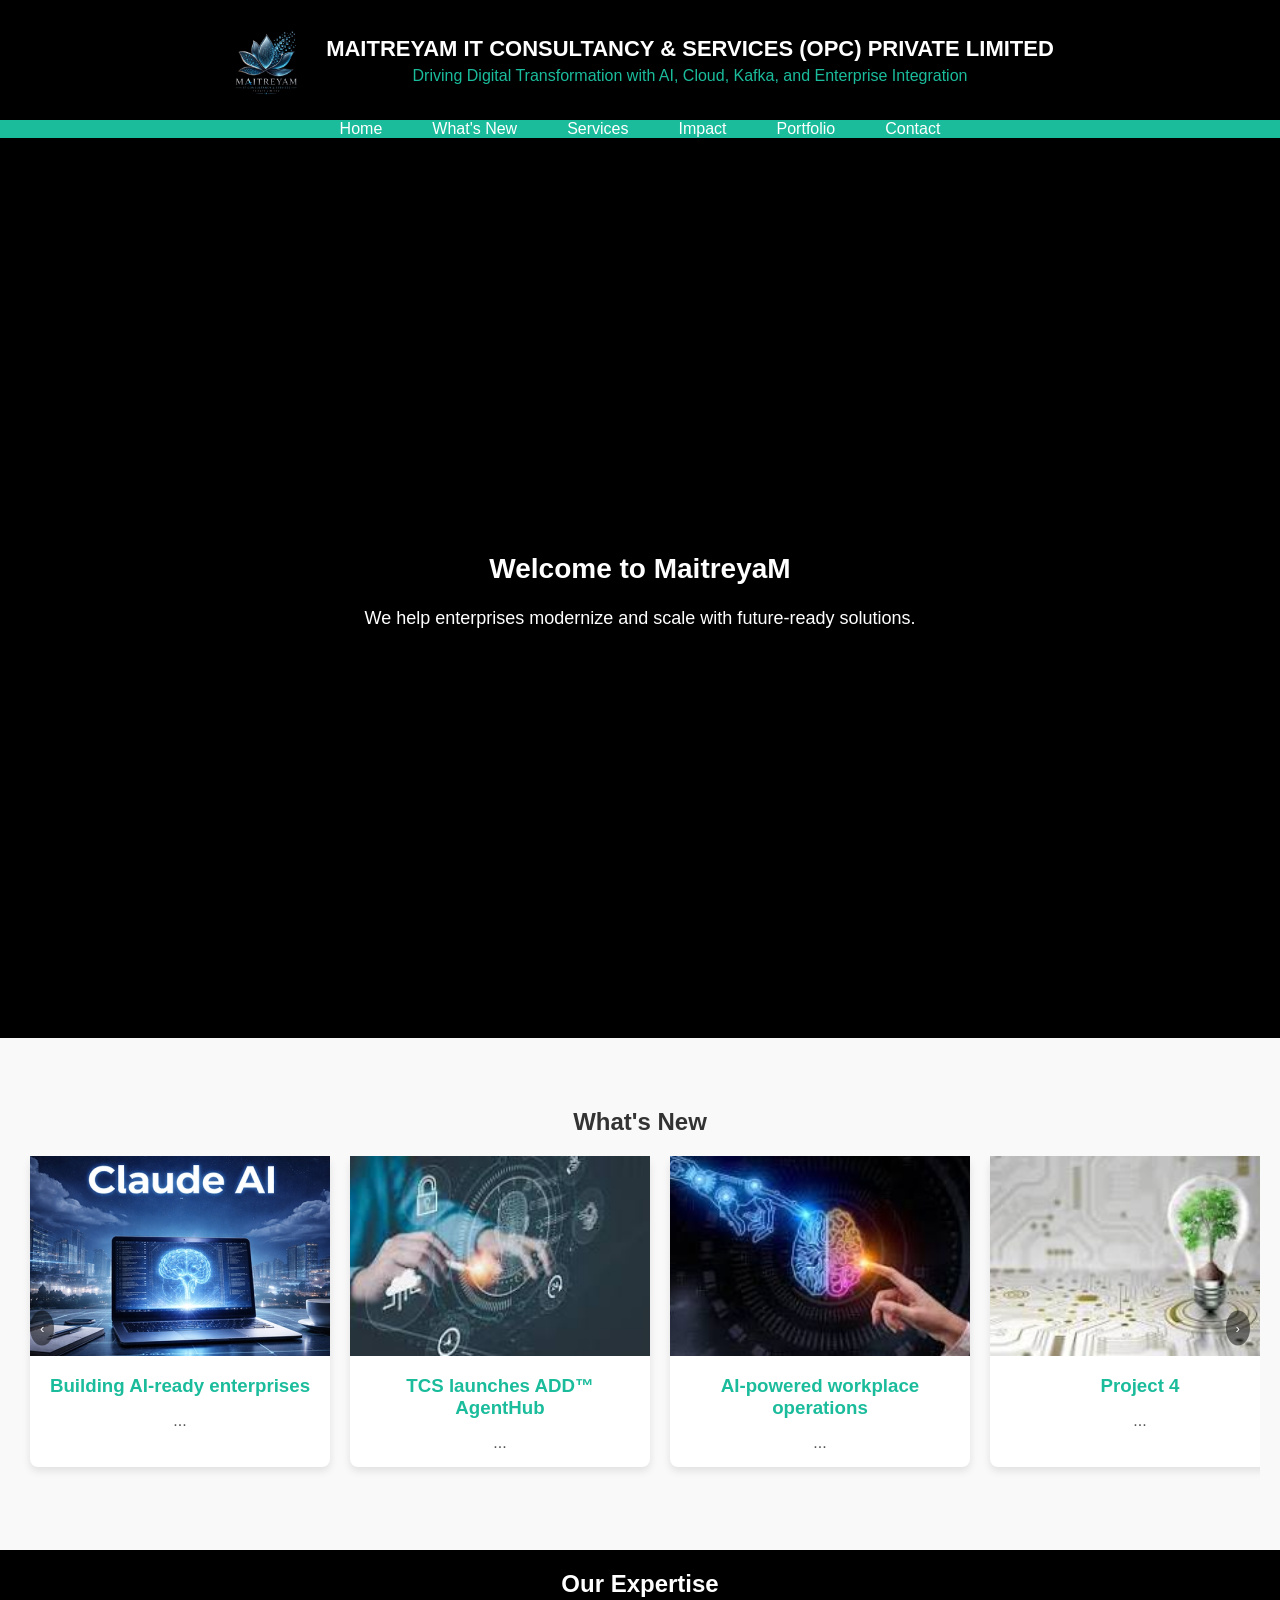
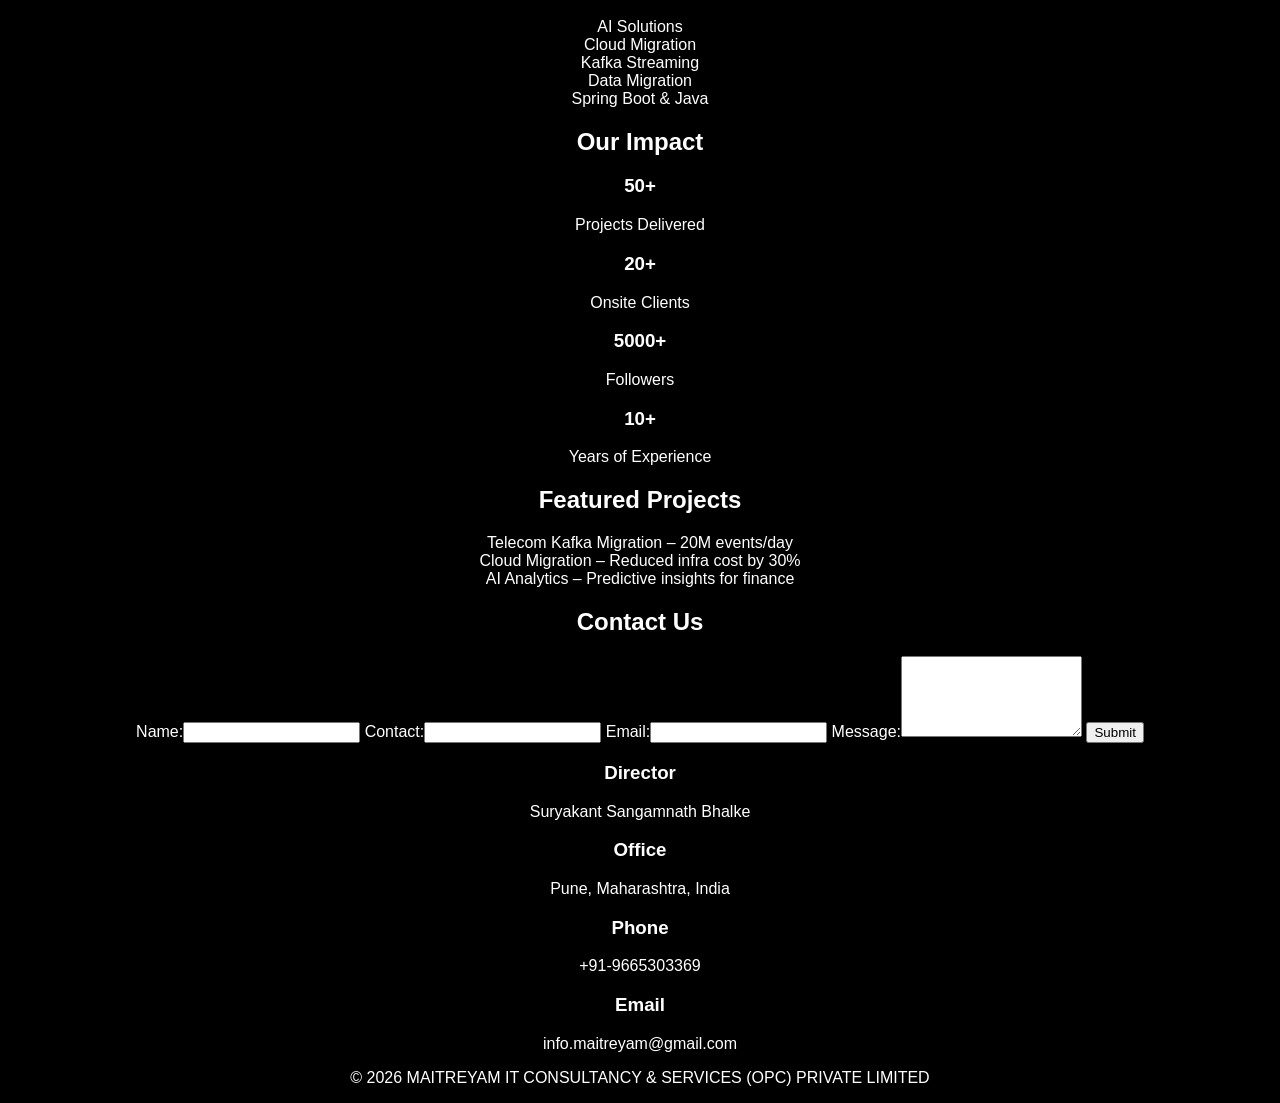
==== index.html @ 03265ef7 "Updated the files v25" ====
<!DOCTYPE html>
<html lang="en">
<head>
  <meta charset="UTF-8">
  <title>MaitreyaM IT Consultancy</title>
  <meta name="viewport" content="width=device-width, initial-scale=1.0">
  <link rel="stylesheet" href="style.css">
  <script src="script.js" defer></script>
</head>
<body>
  
  <!-- Header -->
  <header class="site-header">
    <div class="header-container">
      <img src="images/logo.png" alt="Company Logo" class="logo">
      <div class="company-text">
        <h1>MAITREYAM IT CONSULTANCY & SERVICES (OPC) PRIVATE LIMITED</h1>
        <p>Driving Digital Transformation with AI, Cloud, Kafka, and Enterprise Integration</p>
      </div>
    </div>
  </header>

  <!-- Navigation -->
  <nav class="navbar">
    <ul>
      <li><a href="#hero">Home</a></li>
      <li><a href="#whats-new">What's New</a></li>
      <li><a href="#services">Services</a></li>
      <li><a href="#metrics">Impact</a></li>
      <li><a href="#portfolio">Portfolio</a></li>
      <li><a href="#contact">Contact</a></li>
    </ul>
  </nav>

  <!-- Hero -->
  <section id="hero" class="hero">
    <div class="hero-content">
      <h1>Welcome to MaitreyaM</h1>
      <p>We help enterprises modernize and scale with future‑ready solutions.</p>
    </div>
  </section>

  <!-- What's New Carousel -->
  <section id="whats-new" class="whats-new">
    <h2>What's New</h2>
    <div class="carousel">
      <div class="carousel-track">
        <div class="news-card"><img src="images/ai-enterprise.jpg"><h3>Building AI-ready enterprises</h3><p>...</p></div>
        <div class="news-card"><img src="images/pharma-ai.jpg"><h3>TCS launches ADD™ AgentHub</h3><p>...</p></div>
        <div class="news-card"><img src="images/workplace-ai.jpg"><h3>AI-powered workplace operations</h3><p>...</p></div>
        <div class="news-card"><img src="images/whatsnew4.jpg"><h3>Project 4</h3><p>...</p></div>
        <div class="news-card"><img src="images/whatsnew5.jpg"><h3>Project 5</h3><p>...</p></div>
        <div class="news-card"><img src="images/whatsnew6.jpg"><h3>Project 6</h3><p>...</p></div>
      </div>
      <button class="prev">‹</button>
      <button class="next">›</button>
      <div class="dots"></div>
    </div>
  </section>

  <!-- Services -->
  <section id="services" class="services">
    <h2>Our Expertise</h2>
    <div class="service-grid">
      <div class="service">AI Solutions</div>
      <div class="service">Cloud Migration</div>
      <div class="service">Kafka Streaming</div>
      <div class="service">Data Migration</div>
      <div class="service">Spring Boot & Java</div>
    </div>
  </section>

  <!-- Metrics -->
  <section id="metrics" class="metrics">
    <h2>Our Impact</h2>
    <div class="metrics-grid">
      <div class="metric"><h3>50+</h3><p>Projects Delivered</p></div>
      <div class="metric"><h3>20+</h3><p>Onsite Clients</p></div>
      <div class="metric"><h3>5000+</h3><p>Followers</p></div>
      <div class="metric"><h3>10+</h3><p>Years of Experience</p></div>
    </div>
  </section>

  <!-- Portfolio -->
  <section id="portfolio" class="portfolio-highlight">
    <h2>Featured Projects</h2>
    <div class="portfolio-grid">
      <div class="card">Telecom Kafka Migration – 20M events/day</div>
      <div class="card">Cloud Migration – Reduced infra cost by 30%</div>
      <div class="card">AI Analytics – Predictive insights for finance</div>
    </div>
  </section>

  <!-- Contact -->
  <section id="contact" class="contact">
    <h2>Contact Us</h2>
    <div class="contact-container">
      <form id="contact-form" action="https://formsubmit.co/info.maitreyam@gmail.com" method="POST" class="contact-form">
        <label>Name:</label><input type="text" name="name" required>
        <label>Contact:</label><input type="text" name="contact" required>
        <label>Email:</label><input type="email" name="email" required>
        <label>Message:</label><textarea name="message" rows="5" required></textarea>
        <button type="submit">Submit</button>
      </form>
      <div class="contact-info">
        <h3>Director</h3><p>Suryakant Sangamnath Bhalke</p>
        <h3>Office</h3><p>Pune, Maharashtra, India</p>
        <h3>Phone</h3><p>+91-9665303369</p>
        <h3>Email</h3><p>info.maitreyam@gmail.com</p>
      </div>
    </div>
    <div id="form-success" class="success-message"></div>
  </section>

  <footer>
    <p>© 2026 MAITREYAM IT CONSULTANCY & SERVICES (OPC) PRIVATE LIMITED</p>
  </footer>

</body>
</html>
---- style.css ----
body {
  margin: 0;
  font-family: 'Segoe UI', Arial, sans-serif;
  background: #000 url('images/matrix-bg.gif') repeat; /* animated matrix-style background */
  background-size: cover;
  color: #fff;
  text-align: center;
}

/* Header */
.site-header { background: rgba(0,0,0,0.7); padding: 20px; }
.header-container { display:flex; align-items:center; justify-content:center; gap:20px; flex-wrap:wrap; }
.logo { height:80px; }
.company-text h1 { font-size:22px; margin:0; color:#fff; }
.company-text p { margin:5px 0 0; font-size:16px; color:#1abc9c; }

/* Navbar */
.navbar { background:#1abc9c; }
.navbar ul { display:flex; justify-content:center; margin:0; padding:0; list-style:none; }
.navbar a { padding:15px 25px; color:#fff; text-decoration:none; transition:.3s; }
.navbar a:hover { background:#16a085; color:#f1c40f; }

/* Hero */
.hero { height:100vh; display:flex; align-items:center; justify-content:center; }
.hero-content { background:rgba(0,0,0,0.6); padding:30px; border-radius:10px; }
.hero-content h1 { font-size:28px; }
.hero-content p { font-size:18px; }

/* What's New Carousel */
.whats-new { padding:50px 20px; background:#f9f9f9; color:#333; }
.carousel { position:relative; overflow:hidden; max-width:1240px; margin:0 auto; }
.carousel-track { display:flex; transition:transform 0.5s ease; }
.news-card { flex:0 0 300px; margin:0 10px; background:#fff; border-radius:8px; box-shadow:0 4px 8px rgba(0,0,0,0.1); }
.news-card img { width:100%; height:200px; object-fit:cover; }
.news-card h3 { margin:15px; color:#1abc9c; }
.news-card p { margin:0 15px 15px; color:#555; }
.prev,.next { position:absolute; top:50%; transform:translateY(-50%); background:rgba(0,0,0,0.5); color:#fff; border:none; padding:10px; cursor:pointer; border-radius:50%; }
.prev { left:10px; } .next { right:10px; }
.dots { text-align:center; margin-top:15px; }
.dot { display:inline-block; width:12px; height:
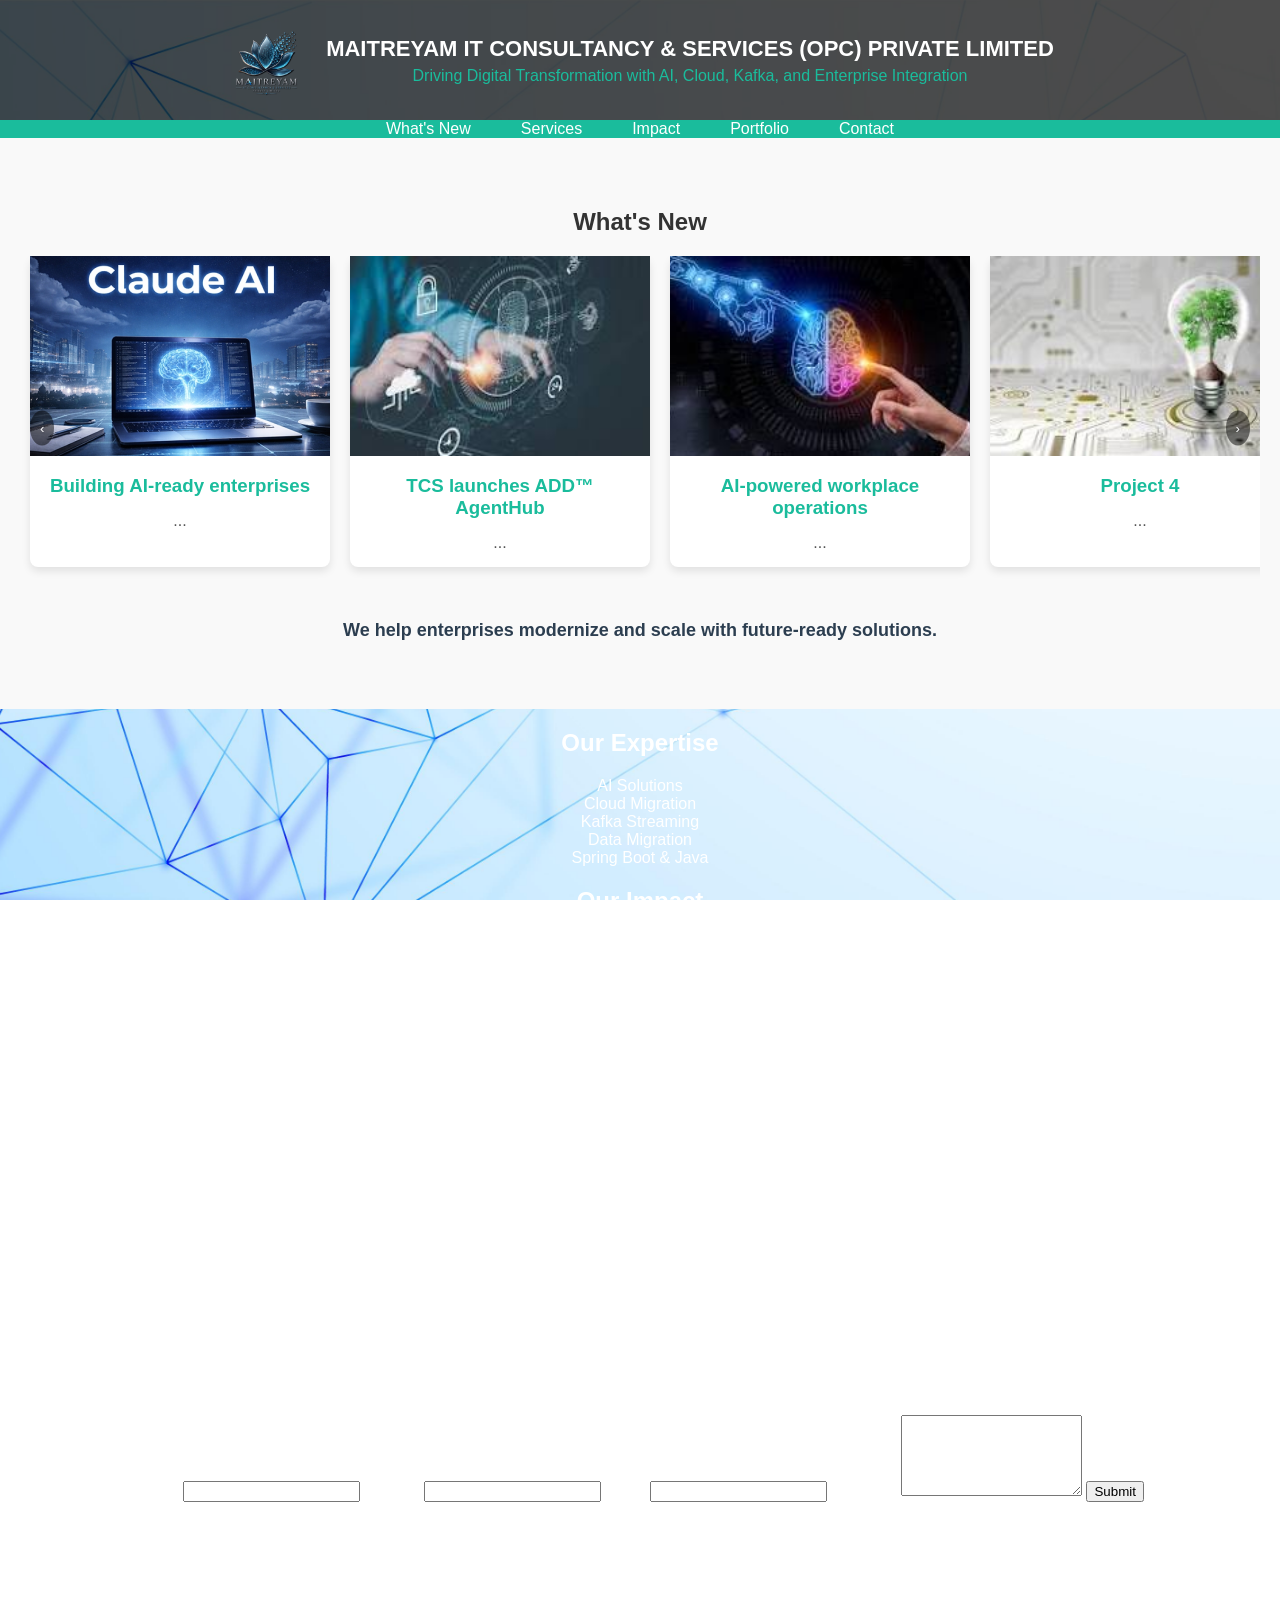
==== commit 3b8c4feb: "Updated the files v27" ====
--- a/index.html
+++ b/index.html
@@ -19,11 +19,11 @@
       </div>
     </div>
   </header>
+  
 
   <!-- Navigation -->
   <nav class="navbar">
     <ul>
-      <li><a href="#hero">Home</a></li>
       <li><a href="#whats-new">What's New</a></li>
       <li><a href="#services">Services</a></li>
       <li><a href="#metrics">Impact</a></li>
@@ -31,14 +31,6 @@
       <li><a href="#contact">Contact</a></li>
     </ul>
   </nav>
-
-  <!-- Hero -->
-  <section id="hero" class="hero">
-    <div class="hero-content">
-      <h1>Welcome to MaitreyaM</h1>
-      <p>We help enterprises modernize and scale with future‑ready solutions.</p>
-    </div>
-  </section>
 
   <!-- What's New Carousel -->
   <section id="whats-new" class="whats-new">
@@ -56,6 +48,7 @@
       <button class="next">›</button>
       <div class="dots"></div>
     </div>
+    <p class="whatsnew-message">We help enterprises modernize and scale with future‑ready solutions.</p>
   </section>
 
   <!-- Services -->
--- a/style.css
+++ b/style.css
@@ -1,11 +1,21 @@
 body {
   margin: 0;
   font-family: 'Segoe UI', Arial, sans-serif;
-  background: #000 url('images/matrix-bg.gif') repeat; /* animated matrix-style background */
+  background: url('images/tech-bg.jpg') no-repeat center center fixed; /* replace with your image */
   background-size: cover;
   color: #fff;
   text-align: center;
 }
+
+/* What's New message */
+.whatsnew-message {
+  margin-top: 20px;
+  font-size: 18px;
+  color: #2c3e50;
+  font-weight: bold;
+}
+
+
 
 /* Header */
 .site-header { background: rgba(0,0,0,0.7); padding: 20px; }
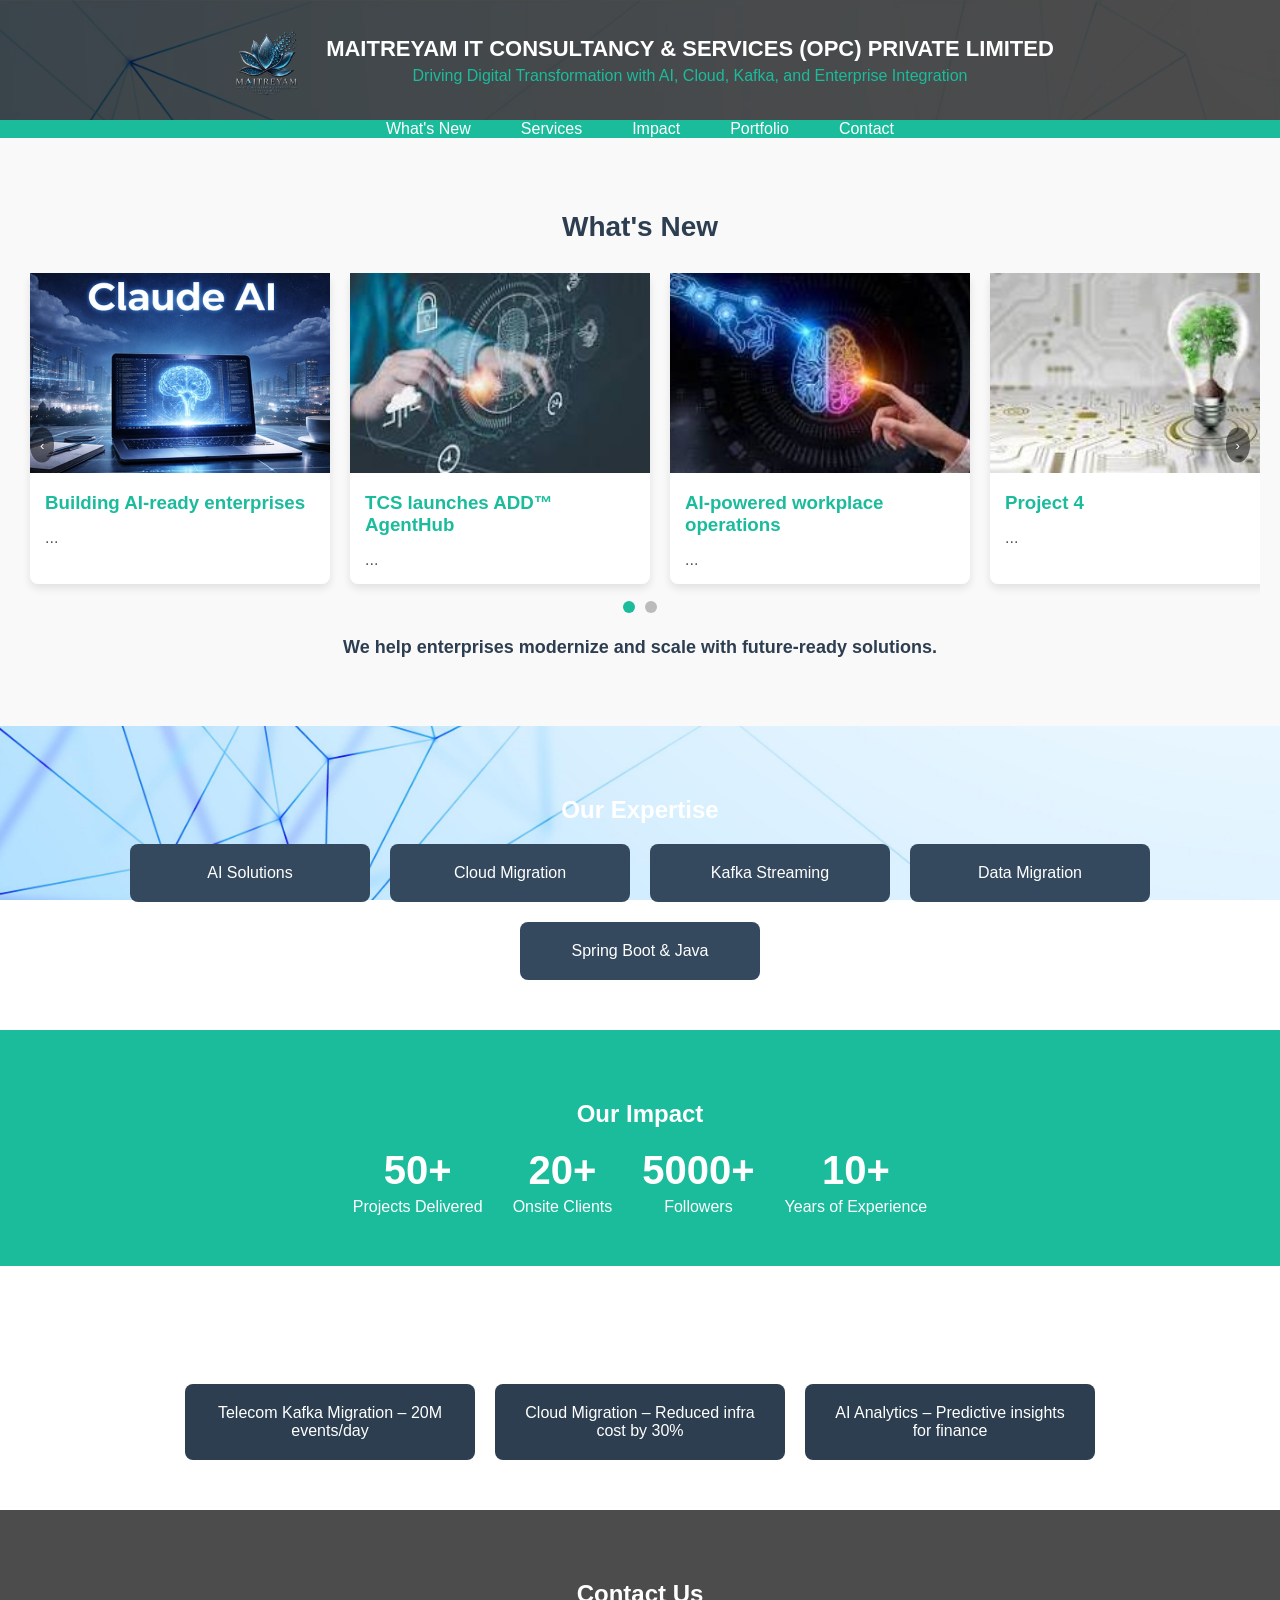
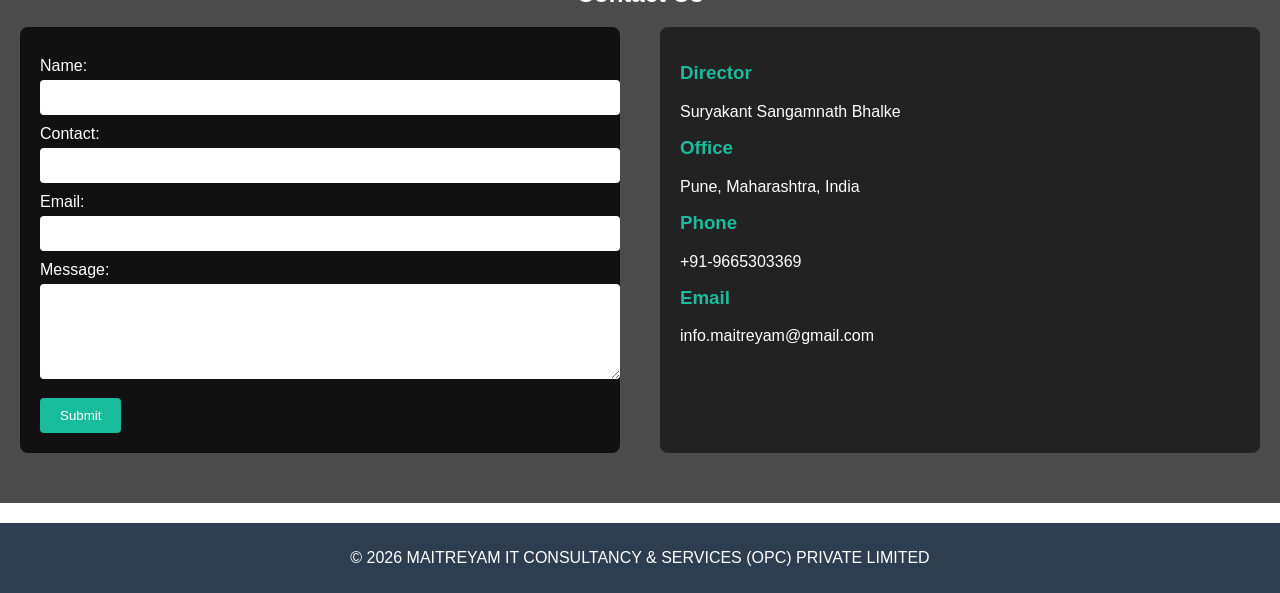
==== commit b5f4121a: "Updated the files v28" ====
--- a/index.html
+++ b/index.html
@@ -19,7 +19,6 @@
       </div>
     </div>
   </header>
-  
 
   <!-- Navigation -->
   <nav class="navbar">
--- a/style.css
+++ b/style.css
@@ -1,3 +1,4 @@
+/* Global */
 body {
   margin: 0;
   font-family: 'Segoe UI', Arial, sans-serif;
@@ -7,44 +8,78 @@
   text-align: center;
 }
 
-/* What's New message */
-.whatsnew-message {
-  margin-top: 20px;
-  font-size: 18px;
-  color: #2c3e50;
-  font-weight: bold;
+/* Header */
+.site-header {
+  background: rgba(0,0,0,0.7);
+  padding: 20px;
 }
-
-
-
-/* Header */
-.site-header { background: rgba(0,0,0,0.7); padding: 20px; }
-.header-container { display:flex; align-items:center; justify-content:center; gap:20px; flex-wrap:wrap; }
-.logo { height:80px; }
-.company-text h1 { font-size:22px; margin:0; color:#fff; }
-.company-text p { margin:5px 0 0; font-size:16px; color:#1abc9c; }
+.header-container {
+  display: flex;
+  align-items: center;
+  justify-content: center;
+  flex-wrap: wrap;
+  gap: 20px;
+}
+.logo { height: 80px; }
+.company-text h1 { font-size: 22px; margin: 0; color: #fff; }
+.company-text p { margin: 5px 0 0; font-size: 16px; color: #1abc9c; }
 
 /* Navbar */
-.navbar { background:#1abc9c; }
-.navbar ul { display:flex; justify-content:center; margin:0; padding:0; list-style:none; }
-.navbar a { padding:15px 25px; color:#fff; text-decoration:none; transition:.3s; }
-.navbar a:hover { background:#16a085; color:#f1c40f; }
+.navbar { background-color: #1abc9c; position: relative; z-index: 1000; }
+.navbar ul { list-style: none; margin: 0; padding: 0; display: flex; justify-content: center; }
+.navbar a { padding: 15px 25px; color: white; text-decoration: none; font-weight: 500; transition: background 0.3s, color 0.3s; }
+.navbar a:hover { background-color: #16a085; color: #f1c40f; }
 
-/* Hero */
-.hero { height:100vh; display:flex; align-items:center; justify-content:center; }
-.hero-content { background:rgba(0,0,0,0.6); padding:30px; border-radius:10px; }
-.hero-content h1 { font-size:28px; }
-.hero-content p { font-size:18px; }
+/* What's New */
+.whats-new { padding: 50px 20px; background: #f9f9f9; color: #333; }
+.whats-new h2 { font-size: 28px; margin-bottom: 30px; color: #2c3e50; }
+.carousel { position: relative; overflow: hidden; max-width: 1240px; margin: 0 auto; }
+.carousel-track { display: flex; transition: transform 0.5s ease; }
+.news-card { flex: 0 0 300px; margin: 0 10px; background: #fff; border-radius: 8px; box-shadow: 0 4px 8px rgba(0,0,0,0.1); text-align: left; }
+.news-card img { width: 100%; height: 200px; object-fit: cover; }
+.news-card h3 { margin: 15px; color: #1abc9c; }
+.news-card p { margin: 0 15px 15px; color: #555; }
+.prev, .next { position: absolute; top: 50%; transform: translateY(-50%); background: rgba(0,0,0,0.5); color: #fff; border: none; padding: 10px; cursor: pointer; border-radius: 50%; }
+.prev { left: 10px; } .next { right: 10px; }
+.dots { text-align: center; margin-top: 15px; }
+.dot { display: inline-block; width: 12px; height: 12px; background: #bbb; border-radius: 50%; margin: 0 5px; cursor: pointer; }
+.dot.active { background: #1abc9c; }
+.whatsnew-message { margin-top: 20px; font-size: 18px; color: #2c3e50; font-weight: bold; }
 
-/* What's New Carousel */
-.whats-new { padding:50px 20px; background:#f9f9f9; color:#333; }
-.carousel { position:relative; overflow:hidden; max-width:1240px; margin:0 auto; }
-.carousel-track { display:flex; transition:transform 0.5s ease; }
-.news-card { flex:0 0 300px; margin:0 10px; background:#fff; border-radius:8px; box-shadow:0 4px 8px rgba(0,0,0,0.1); }
-.news-card img { width:100%; height:200px; object-fit:cover; }
-.news-card h3 { margin:15px; color:#1abc9c; }
-.news-card p { margin:0 15px 15px; color:#555; }
-.prev,.next { position:absolute; top:50%; transform:translateY(-50%); background:rgba(0,0,0,0.5); color:#fff; border:none; padding:10px; cursor:pointer; border-radius:50%; }
-.prev { left:10px; } .next { right:10px; }
-.dots { text-align:center; margin-top:15px; }
-.dot { display:inline-block; width:12px; height:+/* Services */
+.services { padding: 50px 20px; }
+.service-grid { display:flex; justify-content:center; flex-wrap:wrap; gap:20px; }
+.service { background:#34495e; padding:20px; border-radius:8px; width:200px; }
+
+/* Metrics */
+.metrics { background:#1abc9c; padding:50px 20px; }
+.metrics-grid { display:flex; justify-content:center; flex-wrap:wrap; gap:30px; }
+.metric h3 { font-size:40px; margin:0; }
+.metric p { margin:5px 0 0; }
+
+/* Portfolio */
+.portfolio-highlight { padding:50px 20px; }
+.portfolio-grid { display:flex; justify-content:center; flex-wrap:wrap; gap:20px; }
+.card { background:#2c3e50; padding:20px; border-radius:8px; width:250px; }
+
+/* Contact */
+.contact { padding:50px 20px; background:rgba(0,0,0,0.7); }
+.contact-container { display:flex; justify-content:space-between; gap:40px; flex-wrap:wrap; }
+.contact-form { flex:1; background:#111; padding:20px; border-radius:8px; text-align:left; }
+.contact-form label { display:block; margin-top:10px; }
+.contact-form input, .contact-form textarea { width:100%; padding:10px; margin-top:5px; border:none; border-radius:4px; }
+.contact-form button { margin-top:15px; background:#1abc9c; color:#fff; border:none; padding:10px 20px; cursor:pointer; border-radius:4px; }
+.contact-form button:hover { background:#16a085; }
+.contact-info { flex:1; background:#222; padding:20px; border-radius:8px; text-align:left; }
+.contact-info h3 { margin-top:15px; color:#1abc9c; }
+
+/* Success Message */
+.success-message { display:none; margin-top:20px; padding:15px; background:#1abc9c; color:#fff; border-radius:5px; animation:fadeIn 1s ease-in-out; }
+@keyframes fadeIn { from { opacity:0; transform:scale(0.95); } to { opacity:1; transform:scale(1); } }
+
+/* Footer */
+footer { background:#2c3e50; color:white; padding:10px; margin-top:20px; }
+
+/* Responsive */
+@media (max-width:768px){ .logo { height:80px; } .contact-container { flex-direction:column; } }
+@media (max-width:480px){ .logo { height:60px; } }
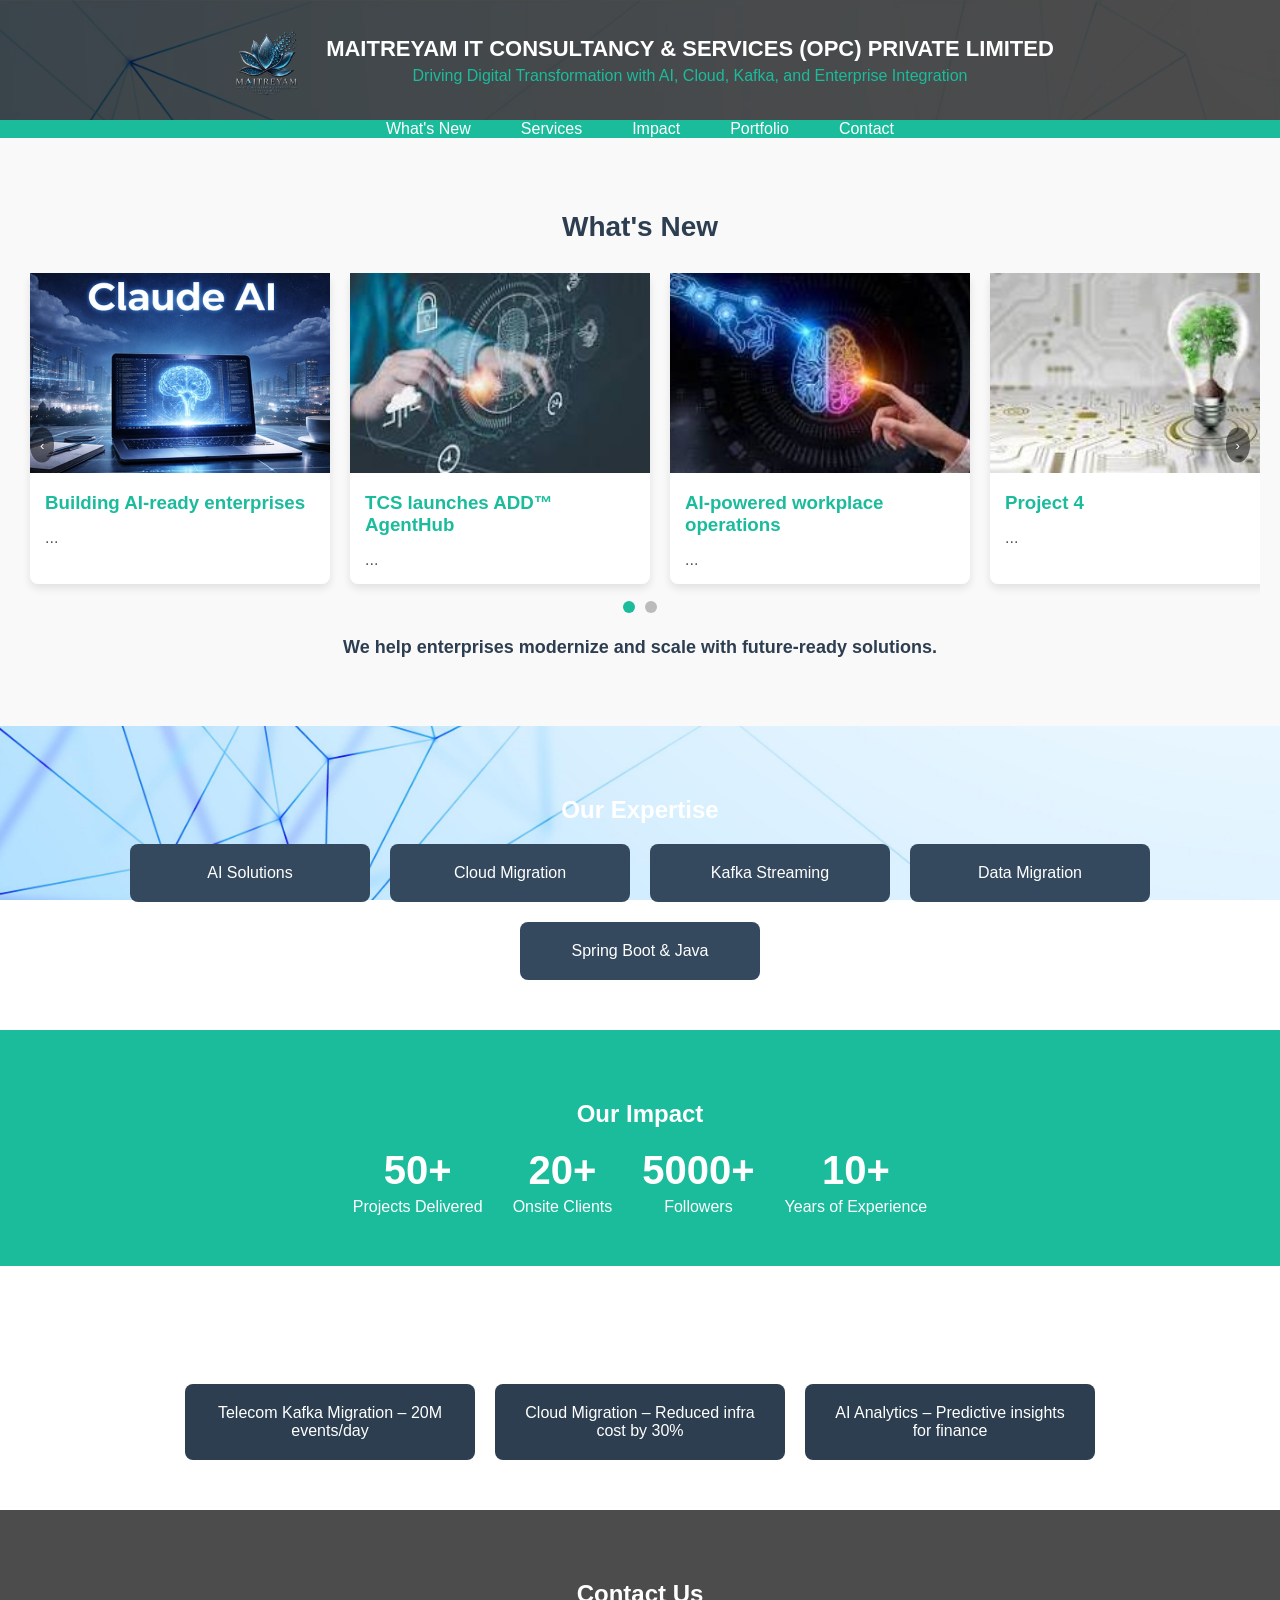
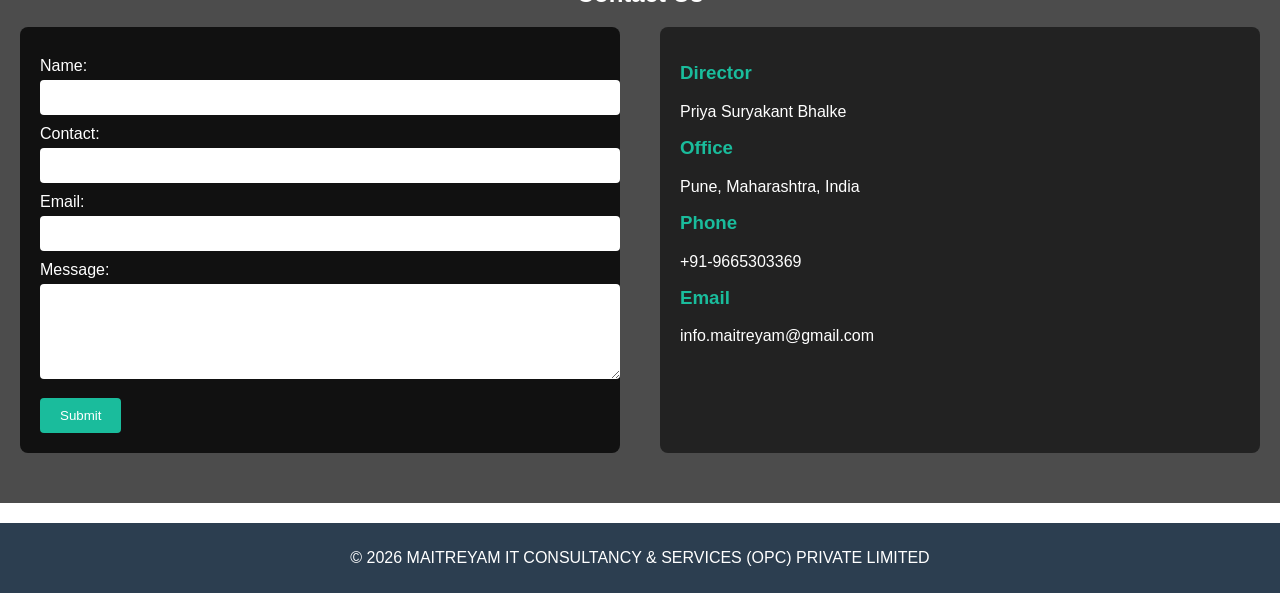
==== commit 7d07488c: "Updated the files v29" ====
--- a/index.html
+++ b/index.html
@@ -95,7 +95,7 @@
         <button type="submit">Submit</button>
       </form>
       <div class="contact-info">
-        <h3>Director</h3><p>Suryakant Sangamnath Bhalke</p>
+        <h3>Director</h3><p>Priya Suryakant Bhalke</p>
         <h3>Office</h3><p>Pune, Maharashtra, India</p>
         <h3>Phone</h3><p>+91-9665303369</p>
         <h3>Email</h3><p>info.maitreyam@gmail.com</p>
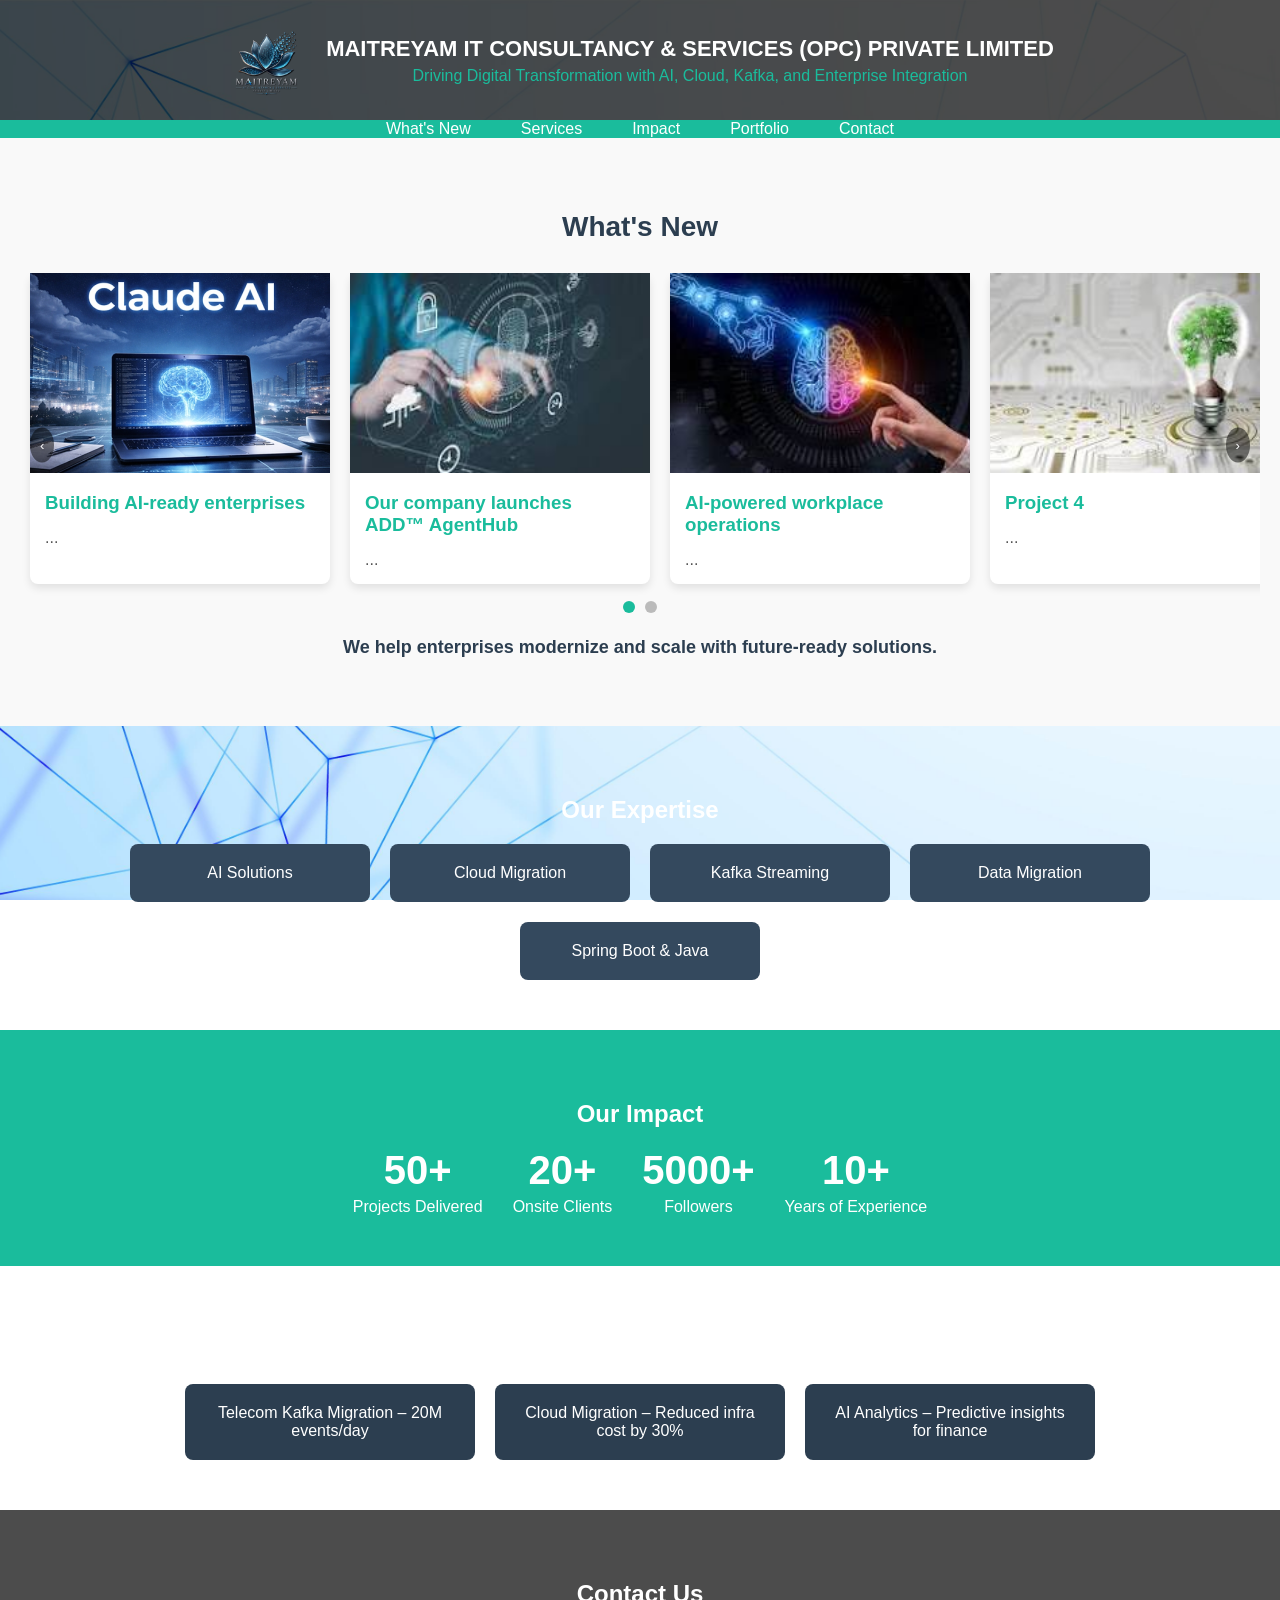
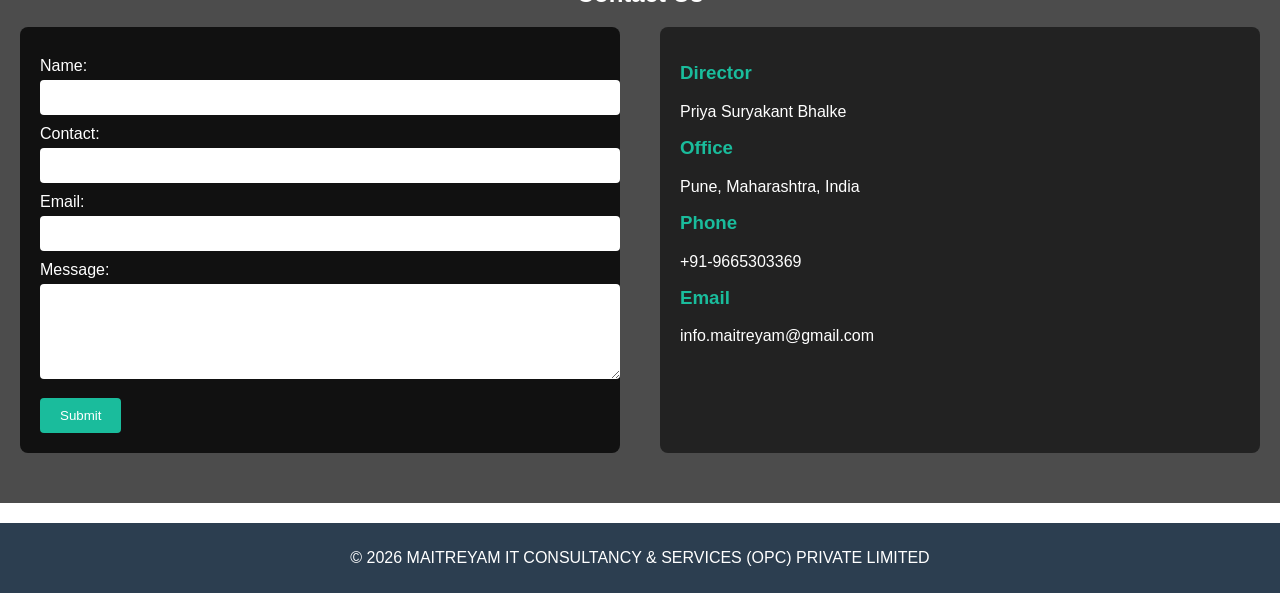
==== commit 81f9278b: "Updated the files v30" ====
--- a/index.html
+++ b/index.html
@@ -37,7 +37,7 @@
     <div class="carousel">
       <div class="carousel-track">
         <div class="news-card"><img src="images/ai-enterprise.jpg"><h3>Building AI-ready enterprises</h3><p>...</p></div>
-        <div class="news-card"><img src="images/pharma-ai.jpg"><h3>TCS launches ADD™ AgentHub</h3><p>...</p></div>
+        <div class="news-card"><img src="images/pharma-ai.jpg"><h3> Our company launches ADD™ AgentHub</h3><p>...</p></div>
         <div class="news-card"><img src="images/workplace-ai.jpg"><h3>AI-powered workplace operations</h3><p>...</p></div>
         <div class="news-card"><img src="images/whatsnew4.jpg"><h3>Project 4</h3><p>...</p></div>
         <div class="news-card"><img src="images/whatsnew5.jpg"><h3>Project 5</h3><p>...</p></div>
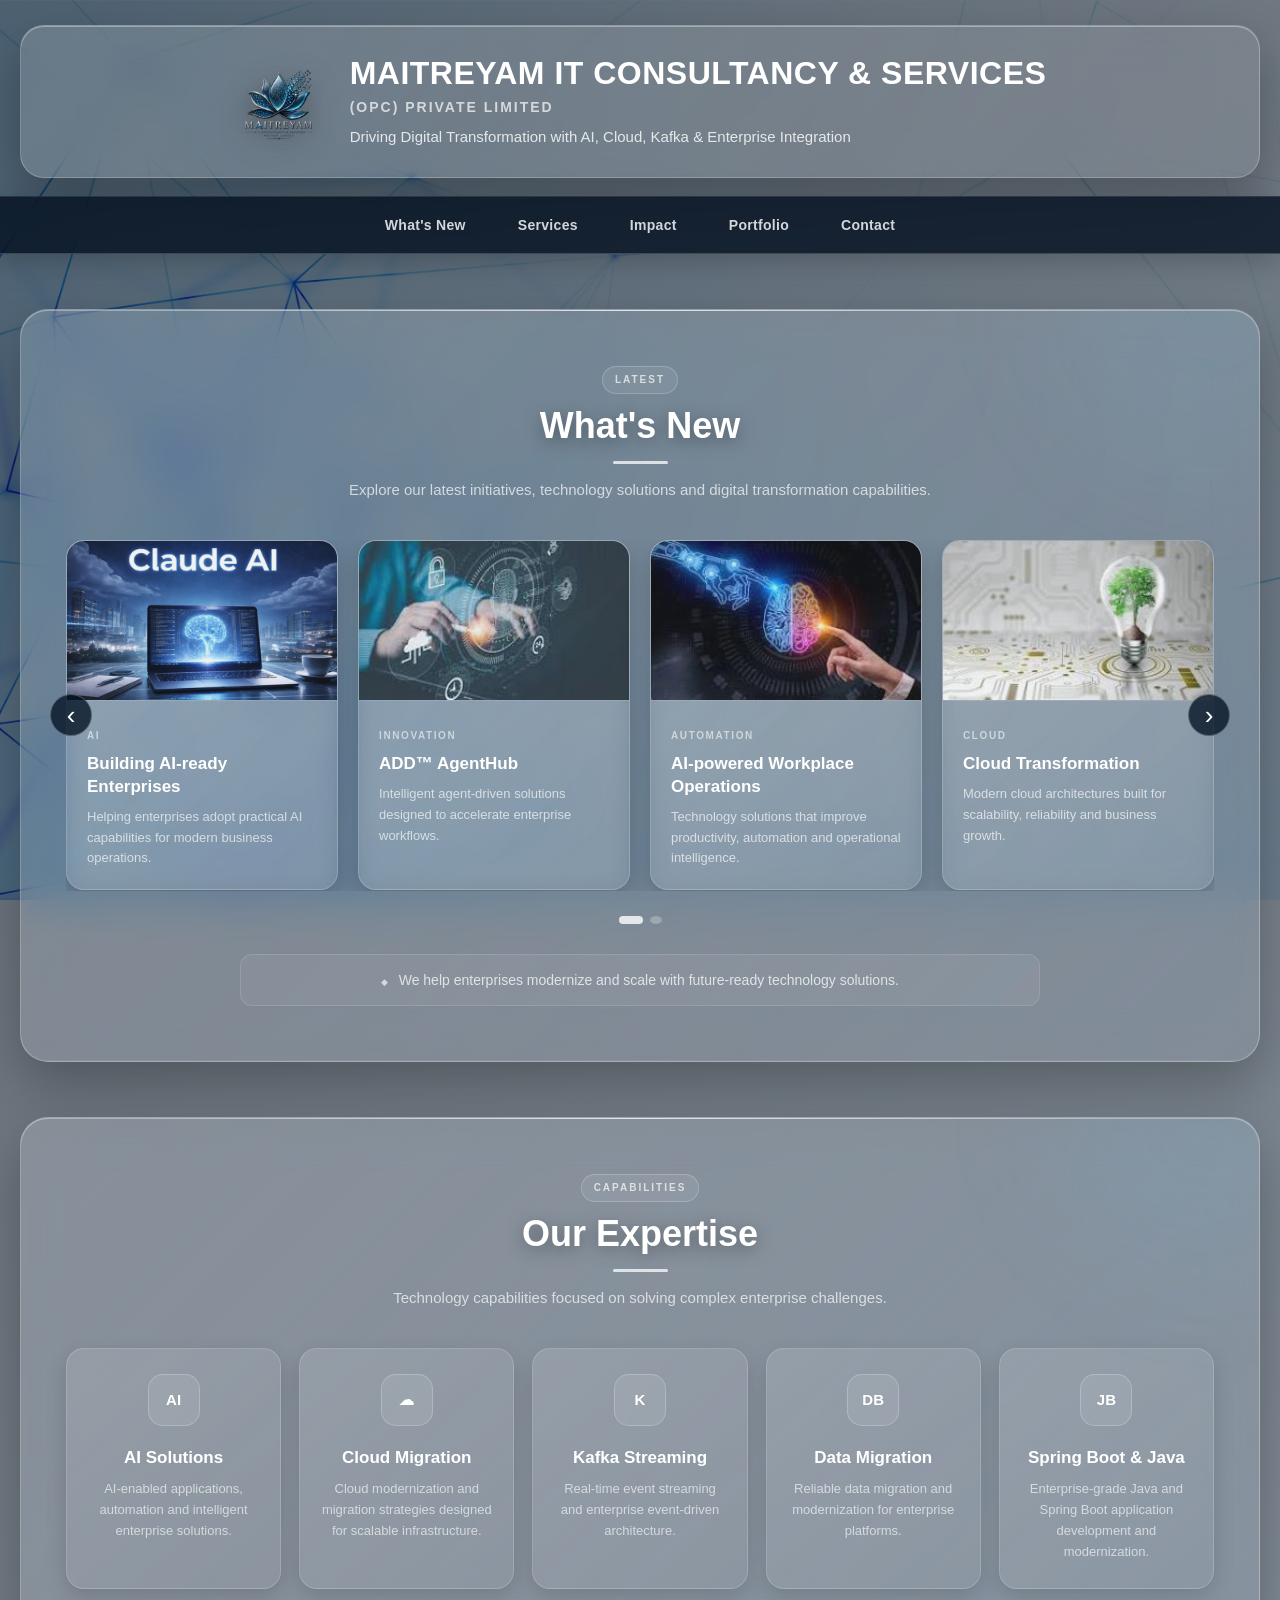
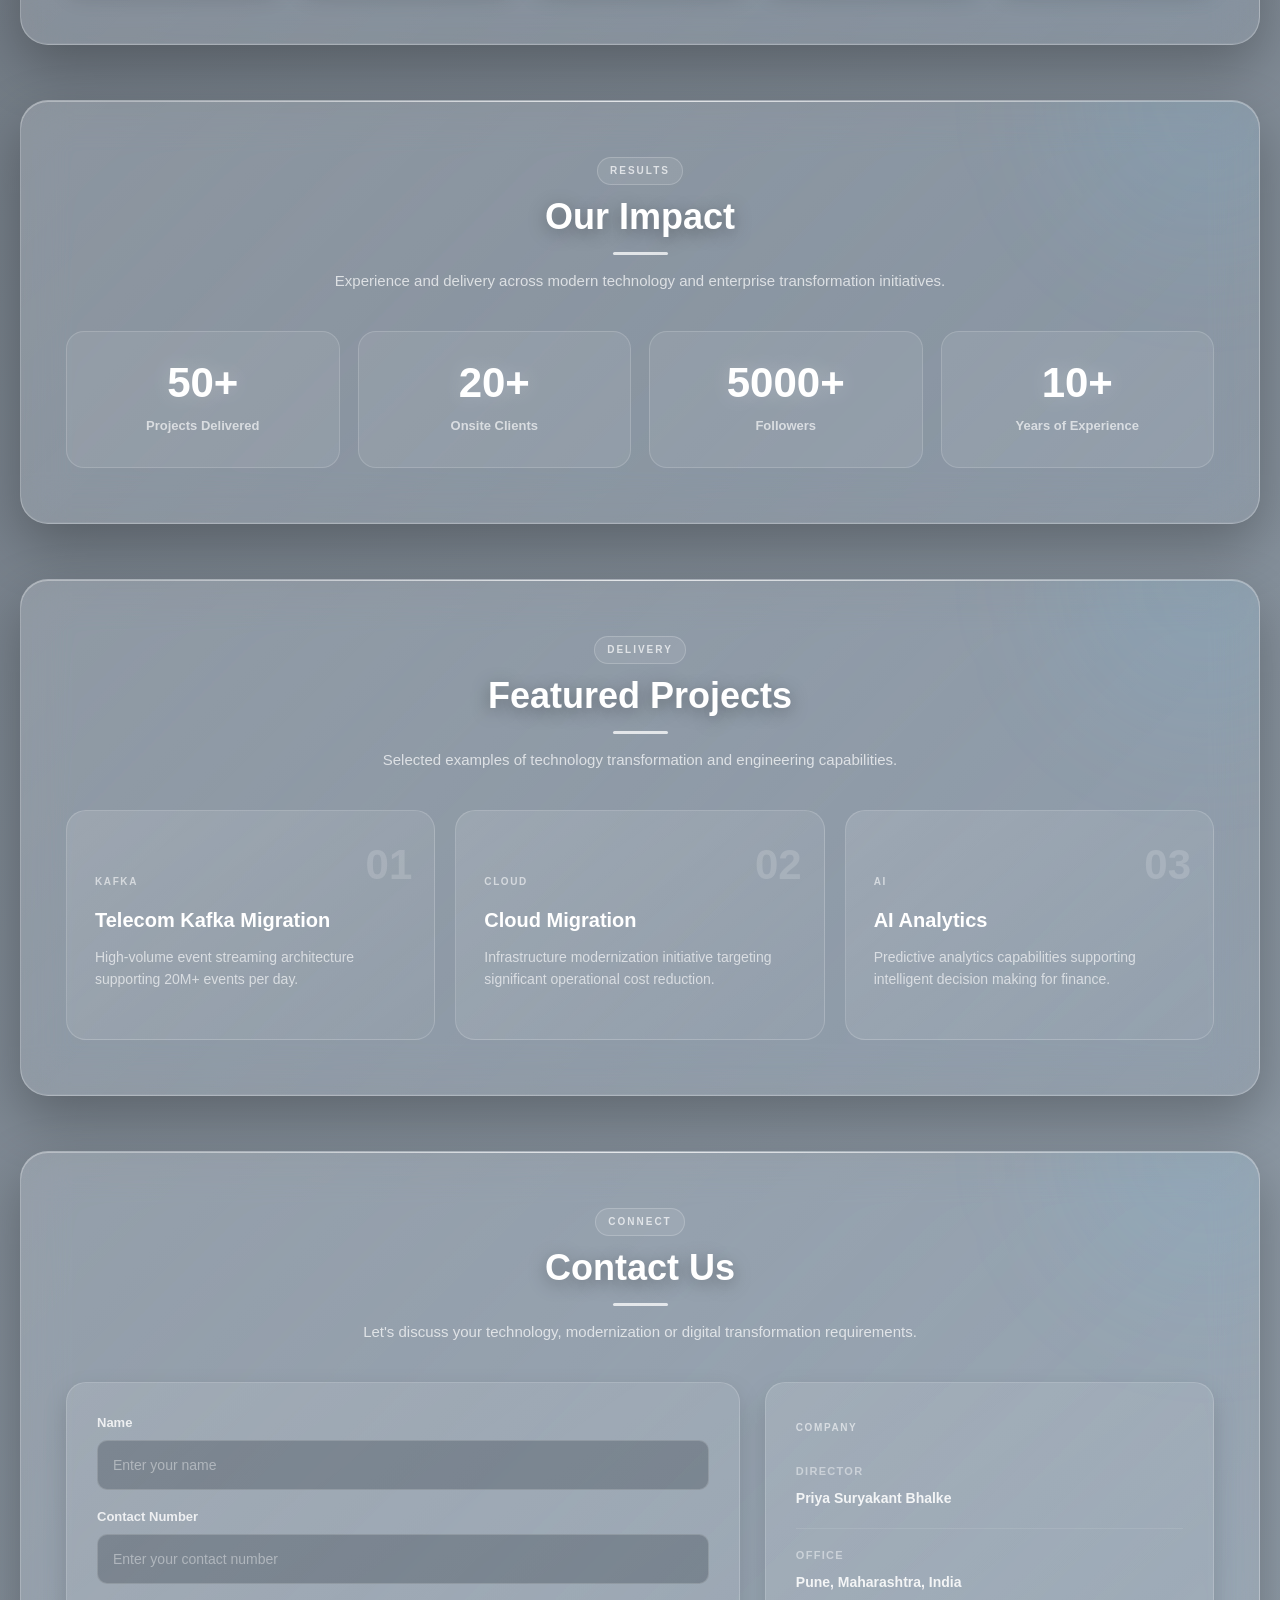
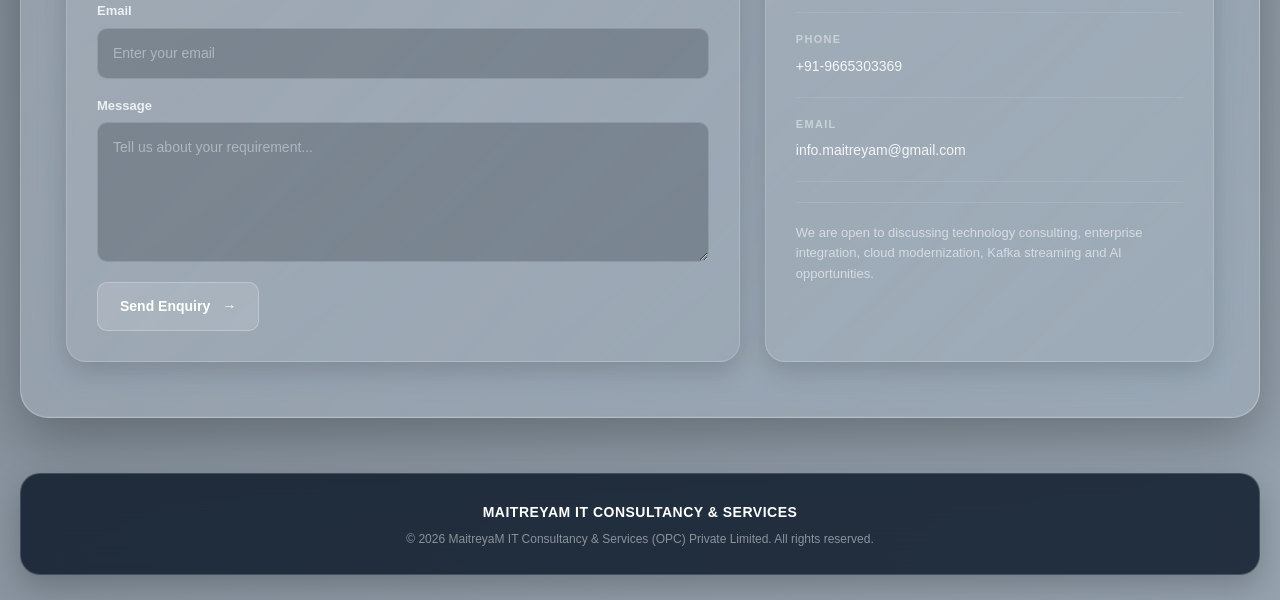
==== commit 0ce1fef8: "Updated the files v67" ====
--- a/index.html
+++ b/index.html
@@ -1,112 +1,947 @@
 <!DOCTYPE html>
 <html lang="en">
+
 <head>
   <meta charset="UTF-8">
-  <title>MaitreyaM IT Consultancy</title>
-  <meta name="viewport" content="width=device-width, initial-scale=1.0">
-  <link rel="stylesheet" href="style.css">
-  <script src="script.js" defer></script>
+
+  <meta
+    name="viewport"
+    content="width=device-width, initial-scale=1.0"
+  >
+
+  <meta
+    name="description"
+    content="MaitreyaM IT Consultancy & Services - AI, Cloud, Kafka, Enterprise Integration and Digital Transformation."
+  >
+
+  <meta
+    name="theme-color"
+    content="#071a2f"
+  >
+
+  <title>
+    MaitreyaM IT Consultancy & Services
+  </title>
+
+  <link
+    rel="stylesheet"
+    href="style.css"
+  >
+
+  <script
+    src="script.js"
+    defer
+  ></script>
 </head>
+
+
 <body>
-  
-  <!-- Header -->
+
+  <!-- =====================================================
+       HEADER
+  ====================================================== -->
+
   <header class="site-header">
+
     <div class="header-container">
-      <img src="images/logo.png" alt="Company Logo" class="logo">
+
+      <img
+        src="images/logo.png"
+        alt="MaitreyaM IT Consultancy Logo"
+        class="logo"
+      >
+
       <div class="company-text">
-        <h1>MAITREYAM IT CONSULTANCY & SERVICES (OPC) PRIVATE LIMITED</h1>
-        <p>Driving Digital Transformation with AI, Cloud, Kafka, and Enterprise Integration</p>
-      </div>
+
+        <h1>
+          MAITREYAM IT CONSULTANCY & SERVICES
+        </h1>
+
+        <p class="company-type">
+          (OPC) PRIVATE LIMITED
+        </p>
+
+        <p class="tagline">
+          Driving Digital Transformation with AI, Cloud,
+          Kafka & Enterprise Integration
+        </p>
+
+      </div>
+
     </div>
+
   </header>
 
-  <!-- Navigation -->
-  <nav class="navbar">
-    <ul>
-      <li><a href="#whats-new">What's New</a></li>
-      <li><a href="#services">Services</a></li>
-      <li><a href="#metrics">Impact</a></li>
-      <li><a href="#portfolio">Portfolio</a></li>
-      <li><a href="#contact">Contact</a></li>
-    </ul>
+
+  <!-- =====================================================
+       NAVIGATION
+  ====================================================== -->
+
+  <nav
+    class="navbar"
+    aria-label="Main Navigation"
+  >
+
+    <div class="nav-container">
+
+      <ul class="nav-links">
+
+        <li>
+          <a href="#whats-new">
+            What's New
+          </a>
+        </li>
+
+        <li>
+          <a href="#services">
+            Services
+          </a>
+        </li>
+
+        <li>
+          <a href="#metrics">
+            Impact
+          </a>
+        </li>
+
+        <li>
+          <a href="#portfolio">
+            Portfolio
+          </a>
+        </li>
+
+        <li>
+          <a href="#contact">
+            Contact
+          </a>
+        </li>
+
+      </ul>
+
+    </div>
+
   </nav>
 
-  <!-- What's New Carousel -->
-  <section id="whats-new" class="whats-new">
-    <h2>What's New</h2>
-    <div class="carousel">
-      <div class="carousel-track">
-        <div class="news-card"><img src="images/ai-enterprise.jpg"><h3>Building AI-ready enterprises</h3><p>...</p></div>
-        <div class="news-card"><img src="images/pharma-ai.jpg"><h3> Our company launches ADD™ AgentHub</h3><p>...</p></div>
-        <div class="news-card"><img src="images/workplace-ai.jpg"><h3>AI-powered workplace operations</h3><p>...</p></div>
-        <div class="news-card"><img src="images/whatsnew4.jpg"><h3>Project 4</h3><p>...</p></div>
-        <div class="news-card"><img src="images/whatsnew5.jpg"><h3>Project 5</h3><p>...</p></div>
-        <div class="news-card"><img src="images/whatsnew6.jpg"><h3>Project 6</h3><p>...</p></div>
-      </div>
-      <button class="prev">‹</button>
-      <button class="next">›</button>
-      <div class="dots"></div>
+
+  <!-- =====================================================
+       MAIN CONTENT
+  ====================================================== -->
+
+  <main>
+
+
+    <!-- ===================================================
+         WHAT'S NEW
+    ==================================================== -->
+
+    <section
+      id="whats-new"
+      class="glass-section whats-new"
+    >
+
+      <div class="section-heading">
+
+        <span class="section-label">
+          LATEST
+        </span>
+
+        <h2>
+          What's New
+        </h2>
+
+        <p>
+          Explore our latest initiatives, technology solutions
+          and digital transformation capabilities.
+        </p>
+
+      </div>
+
+
+      <div class="carousel">
+
+        <button
+          class="carousel-btn prev"
+          type="button"
+          aria-label="Previous projects"
+        >
+          ‹
+        </button>
+
+
+        <div class="carousel-window">
+
+          <div class="carousel-track">
+
+
+            <article class="news-card">
+
+              <img
+                src="images/ai-enterprise.jpg"
+                alt="AI Enterprise"
+                loading="lazy"
+              >
+
+              <div class="news-card-content">
+
+                <span class="card-tag">
+                  AI
+                </span>
+
+                <h3>
+                  Building AI-ready Enterprises
+                </h3>
+
+                <p>
+                  Helping enterprises adopt practical
+                  AI capabilities for modern business operations.
+                </p>
+
+              </div>
+
+            </article>
+
+
+            <article class="news-card">
+
+              <img
+                src="images/pharma-ai.jpg"
+                alt="AI AgentHub"
+                loading="lazy"
+              >
+
+              <div class="news-card-content">
+
+                <span class="card-tag">
+                  INNOVATION
+                </span>
+
+                <h3>
+                  ADD™ AgentHub
+                </h3>
+
+                <p>
+                  Intelligent agent-driven solutions designed
+                  to accelerate enterprise workflows.
+                </p>
+
+              </div>
+
+            </article>
+
+
+            <article class="news-card">
+
+              <img
+                src="images/workplace-ai.jpg"
+                alt="AI Workplace"
+                loading="lazy"
+              >
+
+              <div class="news-card-content">
+
+                <span class="card-tag">
+                  AUTOMATION
+                </span>
+
+                <h3>
+                  AI-powered Workplace Operations
+                </h3>
+
+                <p>
+                  Technology solutions that improve productivity,
+                  automation and operational intelligence.
+                </p>
+
+              </div>
+
+            </article>
+
+
+            <article class="news-card">
+
+              <img
+                src="images/whatsnew4.jpg"
+                alt="Technology Project"
+                loading="lazy"
+              >
+
+              <div class="news-card-content">
+
+                <span class="card-tag">
+                  CLOUD
+                </span>
+
+                <h3>
+                  Cloud Transformation
+                </h3>
+
+                <p>
+                  Modern cloud architectures built for scalability,
+                  reliability and business growth.
+                </p>
+
+              </div>
+
+            </article>
+
+
+            <article class="news-card">
+
+              <img
+                src="images/whatsnew5.jpg"
+                alt="Data Engineering"
+                loading="lazy"
+              >
+
+              <div class="news-card-content">
+
+                <span class="card-tag">
+                  DATA
+                </span>
+
+                <h3>
+                  Modern Data Engineering
+                </h3>
+
+                <p>
+                  Data platforms designed for real-time insights
+                  and intelligent decision making.
+                </p>
+
+              </div>
+
+            </article>
+
+
+            <article class="news-card">
+
+              <img
+                src="images/whatsnew6.jpg"
+                alt="Enterprise Integration"
+                loading="lazy"
+              >
+
+              <div class="news-card-content">
+
+                <span class="card-tag">
+                  INTEGRATION
+                </span>
+
+                <h3>
+                  Enterprise Integration
+                </h3>
+
+                <p>
+                  Connecting applications, APIs, events and
+                  enterprise systems through modern integration.
+                </p>
+
+              </div>
+
+            </article>
+
+          </div>
+
+        </div>
+
+
+        <button
+          class="carousel-btn next"
+          type="button"
+          aria-label="Next projects"
+        >
+          ›
+        </button>
+
+      </div>
+
+
+      <div
+        class="dots"
+        aria-label="Carousel navigation"
+      ></div>
+
+
+      <div class="section-message">
+
+        <span class="message-icon">
+          ◆
+        </span>
+
+        We help enterprises modernize and scale with
+        future-ready technology solutions.
+
+      </div>
+
+    </section>
+
+
+    <!-- ===================================================
+         SERVICES
+    ==================================================== -->
+
+    <section
+      id="services"
+      class="glass-section services"
+    >
+
+      <div class="section-heading">
+
+        <span class="section-label">
+          CAPABILITIES
+        </span>
+
+        <h2>
+          Our Expertise
+        </h2>
+
+        <p>
+          Technology capabilities focused on solving complex
+          enterprise challenges.
+        </p>
+
+      </div>
+
+
+      <div class="service-grid">
+
+        <article class="service-card">
+
+          <div class="service-icon">
+            AI
+          </div>
+
+          <h3>
+            AI Solutions
+          </h3>
+
+          <p>
+            AI-enabled applications, automation and intelligent
+            enterprise solutions.
+          </p>
+
+        </article>
+
+
+        <article class="service-card">
+
+          <div class="service-icon">
+            ☁
+          </div>
+
+          <h3>
+            Cloud Migration
+          </h3>
+
+          <p>
+            Cloud modernization and migration strategies
+            designed for scalable infrastructure.
+          </p>
+
+        </article>
+
+
+        <article class="service-card">
+
+          <div class="service-icon">
+            K
+          </div>
+
+          <h3>
+            Kafka Streaming
+          </h3>
+
+          <p>
+            Real-time event streaming and enterprise
+            event-driven architecture.
+          </p>
+
+        </article>
+
+
+        <article class="service-card">
+
+          <div class="service-icon">
+            DB
+          </div>
+
+          <h3>
+            Data Migration
+          </h3>
+
+          <p>
+            Reliable data migration and modernization
+            for enterprise platforms.
+          </p>
+
+        </article>
+
+
+        <article class="service-card">
+
+          <div class="service-icon">
+            JB
+          </div>
+
+          <h3>
+            Spring Boot & Java
+          </h3>
+
+          <p>
+            Enterprise-grade Java and Spring Boot application
+            development and modernization.
+          </p>
+
+        </article>
+
+      </div>
+
+    </section>
+
+
+    <!-- ===================================================
+         IMPACT
+    ==================================================== -->
+
+    <section
+      id="metrics"
+      class="glass-section metrics"
+    >
+
+      <div class="section-heading">
+
+        <span class="section-label">
+          RESULTS
+        </span>
+
+        <h2>
+          Our Impact
+        </h2>
+
+        <p>
+          Experience and delivery across modern technology
+          and enterprise transformation initiatives.
+        </p>
+
+      </div>
+
+
+      <div class="metrics-grid">
+
+
+        <div class="metric-card">
+
+          <span class="metric-number">
+            50+
+          </span>
+
+          <span class="metric-title">
+            Projects Delivered
+          </span>
+
+        </div>
+
+
+        <div class="metric-card">
+
+          <span class="metric-number">
+            20+
+          </span>
+
+          <span class="metric-title">
+            Onsite Clients
+          </span>
+
+        </div>
+
+
+        <div class="metric-card">
+
+          <span class="metric-number">
+            5000+
+          </span>
+
+          <span class="metric-title">
+            Followers
+          </span>
+
+        </div>
+
+
+        <div class="metric-card">
+
+          <span class="metric-number">
+            10+
+          </span>
+
+          <span class="metric-title">
+            Years of Experience
+          </span>
+
+        </div>
+
+      </div>
+
+    </section>
+
+
+    <!-- ===================================================
+         PORTFOLIO
+    ==================================================== -->
+
+    <section
+      id="portfolio"
+      class="glass-section portfolio"
+    >
+
+      <div class="section-heading">
+
+        <span class="section-label">
+          DELIVERY
+        </span>
+
+        <h2>
+          Featured Projects
+        </h2>
+
+        <p>
+          Selected examples of technology transformation
+          and engineering capabilities.
+        </p>
+
+      </div>
+
+
+      <div class="portfolio-grid">
+
+
+        <article class="project-card">
+
+          <span class="project-number">
+            01
+          </span>
+
+          <div>
+
+            <span class="card-tag">
+              KAFKA
+            </span>
+
+            <h3>
+              Telecom Kafka Migration
+            </h3>
+
+            <p>
+              High-volume event streaming architecture
+              supporting 20M+ events per day.
+            </p>
+
+          </div>
+
+        </article>
+
+
+        <article class="project-card">
+
+          <span class="project-number">
+            02
+          </span>
+
+          <div>
+
+            <span class="card-tag">
+              CLOUD
+            </span>
+
+            <h3>
+              Cloud Migration
+            </h3>
+
+            <p>
+              Infrastructure modernization initiative
+              targeting significant operational cost reduction.
+            </p>
+
+          </div>
+
+        </article>
+
+
+        <article class="project-card">
+
+          <span class="project-number">
+            03
+          </span>
+
+          <div>
+
+            <span class="card-tag">
+              AI
+            </span>
+
+            <h3>
+              AI Analytics
+            </h3>
+
+            <p>
+              Predictive analytics capabilities supporting
+              intelligent decision making for finance.
+            </p>
+
+          </div>
+
+        </article>
+
+      </div>
+
+    </section>
+
+
+    <!-- ===================================================
+         CONTACT
+    ==================================================== -->
+
+    <section
+      id="contact"
+      class="glass-section contact"
+    >
+
+      <div class="section-heading">
+
+        <span class="section-label">
+          CONNECT
+        </span>
+
+        <h2>
+          Contact Us
+        </h2>
+
+        <p>
+          Let's discuss your technology, modernization
+          or digital transformation requirements.
+        </p>
+
+      </div>
+
+
+      <div class="contact-container">
+
+
+        <!-- Contact Form -->
+
+        <div class="contact-form-wrapper">
+
+          <form
+            id="contact-form"
+            action="https://formsubmit.co/info.maitreyam@gmail.com"
+            method="POST"
+            class="contact-form"
+          >
+
+            <input
+              type="hidden"
+              name="_subject"
+              value="New enquiry from MaitreyaM Website"
+            >
+
+            <input
+              type="hidden"
+              name="_captcha"
+              value="false"
+            >
+
+
+            <div class="form-group">
+
+              <label for="name">
+                Name
+              </label>
+
+              <input
+                id="name"
+                type="text"
+                name="name"
+                placeholder="Enter your name"
+                autocomplete="name"
+                required
+              >
+
+            </div>
+
+
+            <div class="form-group">
+
+              <label for="contact-number">
+                Contact Number
+              </label>
+
+              <input
+                id="contact-number"
+                type="tel"
+                name="contact"
+                placeholder="Enter your contact number"
+                autocomplete="tel"
+                required
+              >
+
+            </div>
+
+
+            <div class="form-group">
+
+              <label for="email">
+                Email
+              </label>
+
+              <input
+                id="email"
+                type="email"
+                name="email"
+                placeholder="Enter your email"
+                autocomplete="email"
+                required
+              >
+
+            </div>
+
+
+            <div class="form-group">
+
+              <label for="message">
+                Message
+              </label>
+
+              <textarea
+                id="message"
+                name="message"
+                rows="5"
+                placeholder="Tell us about your requirement..."
+                required
+              ></textarea>
+
+            </div>
+
+
+            <button
+              type="submit"
+              class="submit-button"
+            >
+              Send Enquiry
+              <span>→</span>
+            </button>
+
+          </form>
+
+
+          <div
+            id="form-success"
+            class="form-message"
+            aria-live="polite"
+          ></div>
+
+        </div>
+
+
+        <!-- Contact Information -->
+
+        <div class="contact-info">
+
+          <span class="card-tag">
+            COMPANY
+          </span>
+
+
+          <div class="info-item">
+
+            <span class="info-label">
+              Director
+            </span>
+
+            <strong>
+              Priya Suryakant Bhalke
+            </strong>
+
+          </div>
+
+
+          <div class="info-item">
+
+            <span class="info-label">
+              Office
+            </span>
+
+            <strong>
+              Pune, Maharashtra, India
+            </strong>
+
+          </div>
+
+
+          <div class="info-item">
+
+            <span class="info-label">
+              Phone
+            </span>
+
+            <a href="tel:+919665303369">
+              +91-9665303369
+            </a>
+
+          </div>
+
+
+          <div class="info-item">
+
+            <span class="info-label">
+              Email
+            </span>
+
+            <a href="mailto:info.maitreyam@gmail.com">
+              info.maitreyam@gmail.com
+            </a>
+
+          </div>
+
+
+          <div class="contact-divider"></div>
+
+
+          <p class="contact-note">
+            We are open to discussing technology consulting,
+            enterprise integration, cloud modernization,
+            Kafka streaming and AI opportunities.
+          </p>
+
+        </div>
+
+      </div>
+
+    </section>
+
+  </main>
+
+
+  <!-- =====================================================
+       FOOTER
+  ====================================================== -->
+
+  <footer>
+
+    <div class="footer-content">
+
+      <strong>
+        MAITREYAM IT CONSULTANCY & SERVICES
+      </strong>
+
+      <p>
+        © 2026 MaitreyaM IT Consultancy & Services
+        (OPC) Private Limited. All rights reserved.
+      </p>
+
     </div>
-    <p class="whatsnew-message">We help enterprises modernize and scale with future‑ready solutions.</p>
-  </section>
-
-  <!-- Services -->
-  <section id="services" class="services">
-    <h2>Our Expertise</h2>
-    <div class="service-grid">
-      <div class="service">AI Solutions</div>
-      <div class="service">Cloud Migration</div>
-      <div class="service">Kafka Streaming</div>
-      <div class="service">Data Migration</div>
-      <div class="service">Spring Boot & Java</div>
-    </div>
-  </section>
-
-  <!-- Metrics -->
-  <section id="metrics" class="metrics">
-    <h2>Our Impact</h2>
-    <div class="metrics-grid">
-      <div class="metric"><h3>50+</h3><p>Projects Delivered</p></div>
-      <div class="metric"><h3>20+</h3><p>Onsite Clients</p></div>
-      <div class="metric"><h3>5000+</h3><p>Followers</p></div>
-      <div class="metric"><h3>10+</h3><p>Years of Experience</p></div>
-    </div>
-  </section>
-
-  <!-- Portfolio -->
-  <section id="portfolio" class="portfolio-highlight">
-    <h2>Featured Projects</h2>
-    <div class="portfolio-grid">
-      <div class="card">Telecom Kafka Migration – 20M events/day</div>
-      <div class="card">Cloud Migration – Reduced infra cost by 30%</div>
-      <div class="card">AI Analytics – Predictive insights for finance</div>
-    </div>
-  </section>
-
-  <!-- Contact -->
-  <section id="contact" class="contact">
-    <h2>Contact Us</h2>
-    <div class="contact-container">
-      <form id="contact-form" action="https://formsubmit.co/info.maitreyam@gmail.com" method="POST" class="contact-form">
-        <label>Name:</label><input type="text" name="name" required>
-        <label>Contact:</label><input type="text" name="contact" required>
-        <label>Email:</label><input type="email" name="email" required>
-        <label>Message:</label><textarea name="message" rows="5" required></textarea>
-        <button type="submit">Submit</button>
-      </form>
-      <div class="contact-info">
-        <h3>Director</h3><p>Priya Suryakant Bhalke</p>
-        <h3>Office</h3><p>Pune, Maharashtra, India</p>
-        <h3>Phone</h3><p>+91-9665303369</p>
-        <h3>Email</h3><p>info.maitreyam@gmail.com</p>
-      </div>
-    </div>
-    <div id="form-success" class="success-message"></div>
-  </section>
-
-  <footer>
-    <p>© 2026 MAITREYAM IT CONSULTANCY & SERVICES (OPC) PRIVATE LIMITED</p>
+
   </footer>
 
 </body>
-</html>
+
+</html>
--- a/style.css
+++ b/style.css
@@ -1,85 +1,1436 @@
-/* Global */
+/* =========================================================
+   MAITREYAM IT CONSULTANCY
+   MODERN TECHNOLOGY / GLASSMORPHISM THEME
+========================================================= */
+
+
+/* =========================================================
+   RESET
+========================================================= */
+
+* {
+  box-sizing: border-box;
+}
+
+html {
+  scroll-behavior: smooth;
+}
+
 body {
   margin: 0;
-  font-family: 'Segoe UI', Arial, sans-serif;
-  background: url('images/tech-bg.jpg') no-repeat center center fixed; /* replace with your image */
-  background-size: cover;
-  color: #fff;
-  text-align: center;
-}
-
-/* Header */
+  min-height: 100vh;
+
+  font-family:
+    "Segoe UI",
+    Inter,
+    Arial,
+    sans-serif;
+
+  color: #ffffff;
+
+  background:
+    linear-gradient(
+      135deg,
+      rgba(2, 14, 28, 0.62),
+      rgba(4, 34, 63, 0.42)
+    ),
+    url("images/tech-bg.jpg")
+      center center / cover fixed no-repeat;
+
+  line-height: 1.6;
+}
+
+button,
+input,
+textarea {
+  font: inherit;
+}
+
+button {
+  cursor: pointer;
+}
+
+a {
+  color: inherit;
+}
+
+
+/* =========================================================
+   HEADER
+========================================================= */
+
 .site-header {
-  background: rgba(0,0,0,0.7);
-  padding: 20px;
-}
+  width: min(1240px, calc(100% - 40px));
+
+  margin: 25px auto 18px;
+
+  padding: 28px 35px;
+
+  background:
+    linear-gradient(
+      135deg,
+      rgba(255, 255, 255, 0.16),
+      rgba(255, 255, 255, 0.07)
+    );
+
+  backdrop-filter: blur(20px);
+  -webkit-backdrop-filter: blur(20px);
+
+  border:
+    1px solid rgba(255, 255, 255, 0.22);
+
+  border-radius: 24px;
+
+  box-shadow:
+    0 20px 50px rgba(0, 0, 0, 0.30),
+    inset 0 1px 0 rgba(255, 255, 255, 0.35);
+}
+
 .header-container {
   display: flex;
+
+  align-items: center;
+
+  justify-content: center;
+
+  gap: 28px;
+}
+
+.logo {
+  width: 88px;
+  height: 88px;
+
+  object-fit: contain;
+
+  filter:
+    drop-shadow(
+      0 8px 15px rgba(0, 0, 0, 0.30)
+    );
+}
+
+.company-text {
+  text-align: left;
+}
+
+.company-text h1 {
+  margin: 0;
+
+  font-size: clamp(22px, 3vw, 32px);
+
+  line-height: 1.2;
+
+  letter-spacing: 0.5px;
+
+  color: #ffffff;
+}
+
+.company-type {
+  margin: 4px 0 6px;
+
+  font-size: 14px;
+
+  font-weight: 600;
+
+  letter-spacing: 2px;
+
+  color:
+    rgba(255, 255, 255, 0.70);
+}
+
+.tagline {
+  margin: 0;
+
+  font-size: 15px;
+
+  color:
+    rgba(255, 255, 255, 0.82);
+}
+
+
+/* =========================================================
+   NAVIGATION
+========================================================= */
+
+.navbar {
+  position: sticky;
+
+  top: 0;
+
+  z-index: 100;
+
+  width: 100%;
+
+  background:
+    rgba(3, 16, 32, 0.80);
+
+  backdrop-filter: blur(18px);
+  -webkit-backdrop-filter: blur(18px);
+
+  border-top:
+    1px solid rgba(255, 255, 255, 0.10);
+
+  border-bottom:
+    1px solid rgba(255, 255, 255, 0.18);
+
+  box-shadow:
+    0 8px 30px rgba(0, 0, 0, 0.22);
+}
+
+.nav-container {
+  width: min(1100px, 100%);
+
+  margin: auto;
+}
+
+.nav-links {
+  display: flex;
+
+  align-items: center;
+
+  justify-content: center;
+
+  gap: 4px;
+
+  margin: 0;
+
+  padding: 0;
+
+  list-style: none;
+}
+
+.nav-links a {
+  display: block;
+
+  padding: 17px 24px;
+
+  color:
+    rgba(255, 255, 255, 0.82);
+
+  text-decoration: none;
+
+  font-size: 14px;
+
+  font-weight: 600;
+
+  letter-spacing: 0.3px;
+
+  border-radius: 10px;
+
+  transition:
+    color 0.25s ease,
+    background 0.25s ease,
+    transform 0.25s ease;
+}
+
+.nav-links a:hover {
+  color: #ffffff;
+
+  background:
+    rgba(255, 255, 255, 0.10);
+
+  transform:
+    translateY(-1px);
+}
+
+
+/* =========================================================
+   MAIN SECTION GLASS
+========================================================= */
+
+.glass-section {
+  position: relative;
+
+  isolation: isolate;
+
+  width: min(1240px, calc(100% - 40px));
+
+  margin: 55px auto;
+
+  padding: 55px 45px;
+
+  background:
+    linear-gradient(
+      135deg,
+      rgba(255, 255, 255, 0.19),
+      rgba(255, 255, 255, 0.08)
+    );
+
+  backdrop-filter: blur(22px) saturate(130%);
+  -webkit-backdrop-filter: blur(22px) saturate(130%);
+
+  border:
+    1px solid rgba(255, 255, 255, 0.25);
+
+  border-radius: 28px;
+
+  box-shadow:
+    0 22px 55px rgba(0, 0, 0, 0.28),
+    inset 0 1px 0 rgba(255, 255, 255, 0.34),
+    inset 0 -1px 0 rgba(255, 255, 255, 0.06);
+
+  overflow: hidden;
+}
+
+
+/* Section glow */
+
+.glass-section::before {
+  content: "";
+
+  position: absolute;
+
+  top: -150px;
+  right: -100px;
+
+  width: 300px;
+  height: 300px;
+
+  background:
+    rgba(100, 200, 255, 0.08);
+
+  border-radius: 50%;
+
+  filter: blur(60px);
+
+  pointer-events: none;
+
+  z-index: -1;
+}
+
+
+/* Section top shine */
+
+.glass-section::after {
+  content: "";
+
+  position: absolute;
+
+  top: 0;
+  left: 8%;
+
+  width: 84%;
+  height: 1px;
+
+  background:
+    linear-gradient(
+      90deg,
+      transparent,
+      rgba(255, 255, 255, 0.65),
+      transparent
+    );
+
+  pointer-events: none;
+}
+
+
+/* =========================================================
+   SECTION HEADING
+========================================================= */
+
+.section-heading {
+  position: relative;
+
+  max-width: 800px;
+
+  margin: 0 auto 38px;
+
+  text-align: center;
+}
+
+.section-label {
+  display: inline-block;
+
+  margin-bottom: 10px;
+
+  padding: 5px 12px;
+
+  border:
+    1px solid rgba(255, 255, 255, 0.20);
+
+  border-radius: 30px;
+
+  background:
+    rgba(255, 255, 255, 0.08);
+
+  color:
+    rgba(255, 255, 255, 0.70);
+
+  font-size: 10px;
+
+  font-weight: 700;
+
+  letter-spacing: 2px;
+}
+
+.section-heading h2 {
+  margin: 0;
+
+  font-size: clamp(27px, 4vw, 36px);
+
+  line-height: 1.2;
+
+  color: #ffffff;
+
+  text-shadow:
+    0 4px 18px rgba(0, 0, 0, 0.35);
+}
+
+.section-heading h2::after {
+  content: "";
+
+  display: block;
+
+  width: 55px;
+  height: 3px;
+
+  margin: 14px auto 0;
+
+  border-radius: 10px;
+
+  background:
+    rgba(255, 255, 255, 0.75);
+}
+
+.section-heading p {
+  margin: 14px auto 0;
+
+  color:
+    rgba(255, 255, 255, 0.70);
+
+  font-size: 15px;
+}
+
+
+/* =========================================================
+   WHAT'S NEW CAROUSEL
+========================================================= */
+
+.carousel {
+  position: relative;
+
+  width: 100%;
+}
+
+.carousel-window {
+  overflow: hidden;
+
+  width: 100%;
+}
+
+.carousel-track {
+  display: flex;
+
+  align-items: stretch;
+
+  transition:
+    transform 0.5s cubic-bezier(0.22, 1, 0.36, 1);
+
+  will-change: transform;
+}
+
+.news-card {
+  flex: 0 0 calc(25% - 15px);
+
+  margin-right: 20px;
+
+  overflow: hidden;
+
+  background:
+    linear-gradient(
+      145deg,
+      rgba(255, 255, 255, 0.14),
+      rgba(255, 255, 255, 0.045)
+    );
+
+  backdrop-filter: blur(12px);
+  -webkit-backdrop-filter: blur(12px);
+
+  border:
+    1px solid rgba(255, 255, 255, 0.18);
+
+  border-radius: 18px;
+
+  box-shadow:
+    0 10px 25px rgba(0, 0, 0, 0.18);
+
+  transition:
+    transform 0.3s ease,
+    background 0.3s ease,
+    border-color 0.3s ease;
+}
+
+.news-card:hover {
+  transform:
+    translateY(-7px);
+
+  background:
+    rgba(255, 255, 255, 0.17);
+
+  border-color:
+    rgba(255, 255, 255, 0.30);
+}
+
+.news-card img {
+  display: block;
+
+  width: 100%;
+  height: 160px;
+
+  object-fit: cover;
+
+  opacity: 0.88;
+
+  border-bottom:
+    1px solid rgba(255, 255, 255, 0.14);
+}
+
+.news-card-content {
+  padding: 20px;
+}
+
+.card-tag {
+  display: inline-block;
+
+  margin-bottom: 9px;
+
+  color:
+    rgba(255, 255, 255, 0.58);
+
+  font-size: 10px;
+
+  font-weight: 700;
+
+  letter-spacing: 1.6px;
+}
+
+.news-card h3 {
+  margin: 0 0 8px;
+
+  font-size: 17px;
+
+  line-height: 1.35;
+
+  color: #ffffff;
+}
+
+.news-card p {
+  margin: 0;
+
+  color:
+    rgba(255, 255, 255, 0.68);
+
+  font-size: 13px;
+}
+
+
+/* Carousel buttons */
+
+.carousel-btn {
+  position: absolute;
+
+  top: 50%;
+
+  z-index: 5;
+
+  width: 42px;
+  height: 42px;
+
+  transform:
+    translateY(-50%);
+
+  display: flex;
+
   align-items: center;
   justify-content: center;
-  flex-wrap: wrap;
+
+  border:
+    1px solid rgba(255, 255, 255, 0.25);
+
+  border-radius: 50%;
+
+  background:
+    rgba(3, 18, 35, 0.78);
+
+  color: #ffffff;
+
+  font-size: 26px;
+
+  line-height: 1;
+
+  transition:
+    background 0.25s ease,
+    transform 0.25s ease;
+}
+
+.carousel-btn:hover {
+  background:
+    rgba(255, 255, 255, 0.18);
+
+  transform:
+    translateY(-50%) scale(1.08);
+}
+
+.prev {
+  left: -16px;
+}
+
+.next {
+  right: -16px;
+}
+
+
+/* Carousel dots */
+
+.dots {
+  display: flex;
+
+  align-items: center;
+
+  justify-content: center;
+
+  gap: 7px;
+
+  margin-top: 25px;
+}
+
+.dot {
+  width: 8px;
+  height: 8px;
+
+  border: 0;
+
+  border-radius: 50%;
+
+  background:
+    rgba(255, 255, 255, 0.25);
+
+  cursor: pointer;
+
+  transition:
+    width 0.25s ease,
+    background 0.25s ease;
+}
+
+.dot.active {
+  width: 24px;
+
+  border-radius: 10px;
+
+  background:
+    rgba(255, 255, 255, 0.80);
+}
+
+
+/* What's new message */
+
+.section-message {
+  max-width: 800px;
+
+  margin: 30px auto 0;
+
+  padding: 14px 20px;
+
+  text-align: center;
+
+  color:
+    rgba(255, 255, 255, 0.75);
+
+  font-size: 14px;
+
+  background:
+    rgba(255, 255, 255, 0.06);
+
+  border:
+    1px solid rgba(255, 255, 255, 0.12);
+
+  border-radius: 12px;
+}
+
+.message-icon {
+  margin-right: 8px;
+
+  color:
+    rgba(255, 255, 255, 0.65);
+
+  font-size: 9px;
+}
+
+
+/* =========================================================
+   SERVICES
+========================================================= */
+
+.service-grid {
+  display: grid;
+
+  grid-template-columns:
+    repeat(5, 1fr);
+
+  gap: 18px;
+}
+
+.service-card {
+  min-height: 205px;
+
+  padding: 25px 20px;
+
+  text-align: center;
+
+  background:
+    linear-gradient(
+      145deg,
+      rgba(255, 255, 255, 0.12),
+      rgba(255, 255, 255, 0.045)
+    );
+
+  border:
+    1px solid rgba(255, 255, 255, 0.17);
+
+  border-radius: 18px;
+
+  box-shadow:
+    0 8px 22px rgba(0, 0, 0, 0.14);
+
+  transition:
+    transform 0.3s ease,
+    background 0.3s ease;
+}
+
+.service-card:hover {
+  transform:
+    translateY(-7px);
+
+  background:
+    rgba(255, 255, 255, 0.16);
+}
+
+.service-icon {
+  width: 52px;
+  height: 52px;
+
+  margin: 0 auto 18px;
+
+  display: flex;
+
+  align-items: center;
+  justify-content: center;
+
+  border:
+    1px solid rgba(255, 255, 255, 0.22);
+
+  border-radius: 15px;
+
+  background:
+    rgba(255, 255, 255, 0.09);
+
+  color: #ffffff;
+
+  font-size: 15px;
+
+  font-weight: 700;
+}
+
+.service-card h3 {
+  margin: 0 0 8px;
+
+  font-size: 17px;
+
+  color: #ffffff;
+}
+
+.service-card p {
+  margin: 0;
+
+  color:
+    rgba(255, 255, 255, 0.64);
+
+  font-size: 13px;
+}
+
+
+/* =========================================================
+   IMPACT / METRICS
+========================================================= */
+
+.metrics-grid {
+  display: grid;
+
+  grid-template-columns:
+    repeat(4, 1fr);
+
+  gap: 18px;
+}
+
+.metric-card {
+  padding: 30px 20px;
+
+  text-align: center;
+
+  background:
+    rgba(255, 255, 255, 0.07);
+
+  border:
+    1px solid rgba(255, 255, 255, 0.16);
+
+  border-radius: 18px;
+
+  transition:
+    transform 0.3s ease,
+    background 0.3s ease;
+}
+
+.metric-card:hover {
+  transform:
+    translateY(-6px);
+
+  background:
+    rgba(255, 255, 255, 0.12);
+}
+
+.metric-number {
+  display: block;
+
+  font-size: 42px;
+
+  font-weight: 700;
+
+  line-height: 1;
+
+  color: #ffffff;
+
+  text-shadow:
+    0 0 20px rgba(255, 255, 255, 0.22);
+}
+
+.metric-title {
+  display: block;
+
+  margin-top: 12px;
+
+  color:
+    rgba(255, 255, 255, 0.65);
+
+  font-size: 13px;
+
+  font-weight: 600;
+}
+
+
+/* =========================================================
+   PORTFOLIO
+========================================================= */
+
+.portfolio-grid {
+  display: grid;
+
+  grid-template-columns:
+    repeat(3, 1fr);
+
   gap: 20px;
 }
-.logo { height: 80px; }
-.company-text h1 { font-size: 22px; margin: 0; color: #fff; }
-.company-text p { margin: 5px 0 0; font-size: 16px; color: #1abc9c; }
-
-/* Navbar */
-.navbar { background-color: #1abc9c; position: relative; z-index: 1000; }
-.navbar ul { list-style: none; margin: 0; padding: 0; display: flex; justify-content: center; }
-.navbar a { padding: 15px 25px; color: white; text-decoration: none; font-weight: 500; transition: background 0.3s, color 0.3s; }
-.navbar a:hover { background-color: #16a085; color: #f1c40f; }
-
-/* What's New */
-.whats-new { padding: 50px 20px; background: #f9f9f9; color: #333; }
-.whats-new h2 { font-size: 28px; margin-bottom: 30px; color: #2c3e50; }
-.carousel { position: relative; overflow: hidden; max-width: 1240px; margin: 0 auto; }
-.carousel-track { display: flex; transition: transform 0.5s ease; }
-.news-card { flex: 0 0 300px; margin: 0 10px; background: #fff; border-radius: 8px; box-shadow: 0 4px 8px rgba(0,0,0,0.1); text-align: left; }
-.news-card img { width: 100%; height: 200px; object-fit: cover; }
-.news-card h3 { margin: 15px; color: #1abc9c; }
-.news-card p { margin: 0 15px 15px; color: #555; }
-.prev, .next { position: absolute; top: 50%; transform: translateY(-50%); background: rgba(0,0,0,0.5); color: #fff; border: none; padding: 10px; cursor: pointer; border-radius: 50%; }
-.prev { left: 10px; } .next { right: 10px; }
-.dots { text-align: center; margin-top: 15px; }
-.dot { display: inline-block; width: 12px; height: 12px; background: #bbb; border-radius: 50%; margin: 0 5px; cursor: pointer; }
-.dot.active { background: #1abc9c; }
-.whatsnew-message { margin-top: 20px; font-size: 18px; color: #2c3e50; font-weight: bold; }
-
-/* Services */
-.services { padding: 50px 20px; }
-.service-grid { display:flex; justify-content:center; flex-wrap:wrap; gap:20px; }
-.service { background:#34495e; padding:20px; border-radius:8px; width:200px; }
-
-/* Metrics */
-.metrics { background:#1abc9c; padding:50px 20px; }
-.metrics-grid { display:flex; justify-content:center; flex-wrap:wrap; gap:30px; }
-.metric h3 { font-size:40px; margin:0; }
-.metric p { margin:5px 0 0; }
-
-/* Portfolio */
-.portfolio-highlight { padding:50px 20px; }
-.portfolio-grid { display:flex; justify-content:center; flex-wrap:wrap; gap:20px; }
-.card { background:#2c3e50; padding:20px; border-radius:8px; width:250px; }
-
-/* Contact */
-.contact { padding:50px 20px; background:rgba(0,0,0,0.7); }
-.contact-container { display:flex; justify-content:space-between; gap:40px; flex-wrap:wrap; }
-.contact-form { flex:1; background:#111; padding:20px; border-radius:8px; text-align:left; }
-.contact-form label { display:block; margin-top:10px; }
-.contact-form input, .contact-form textarea { width:100%; padding:10px; margin-top:5px; border:none; border-radius:4px; }
-.contact-form button { margin-top:15px; background:#1abc9c; color:#fff; border:none; padding:10px 20px; cursor:pointer; border-radius:4px; }
-.contact-form button:hover { background:#16a085; }
-.contact-info { flex:1; background:#222; padding:20px; border-radius:8px; text-align:left; }
-.contact-info h3 { margin-top:15px; color:#1abc9c; }
-
-/* Success Message */
-.success-message { display:none; margin-top:20px; padding:15px; background:#1abc9c; color:#fff; border-radius:5px; animation:fadeIn 1s ease-in-out; }
-@keyframes fadeIn { from { opacity:0; transform:scale(0.95); } to { opacity:1; transform:scale(1); } }
-
-/* Footer */
-footer { background:#2c3e50; color:white; padding:10px; margin-top:20px; }
-
-/* Responsive */
-@media (max-width:768px){ .logo { height:80px; } .contact-container { flex-direction:column; } }
-@media (max-width:480px){ .logo { height:60px; } }
+
+.project-card {
+  position: relative;
+
+  min-height: 230px;
+
+  padding: 28px;
+
+  display: flex;
+
+  flex-direction: column;
+
+  justify-content: space-between;
+
+  overflow: hidden;
+
+  background:
+    linear-gradient(
+      145deg,
+      rgba(255, 255, 255, 0.12),
+      rgba(255, 255, 255, 0.04)
+    );
+
+  border:
+    1px solid rgba(255, 255, 255, 0.17);
+
+  border-radius: 20px;
+
+  transition:
+    transform 0.3s ease,
+    background 0.3s ease;
+}
+
+.project-card:hover {
+  transform:
+    translateY(-7px);
+
+  background:
+    rgba(255, 255, 255, 0.15);
+}
+
+.project-number {
+  position: absolute;
+
+  top: 20px;
+
+  right: 22px;
+
+  color:
+    rgba(255, 255, 255, 0.16);
+
+  font-size: 42px;
+
+  font-weight: 800;
+}
+
+.project-card .card-tag {
+  margin-top: 35px;
+}
+
+.project-card h3 {
+  margin: 5px 0 10px;
+
+  font-size: 20px;
+
+  color: #ffffff;
+}
+
+.project-card p {
+  margin: 0;
+
+  color:
+    rgba(255, 255, 255, 0.64);
+
+  font-size: 14px;
+}
+
+
+/* =========================================================
+   CONTACT
+========================================================= */
+
+.contact-container {
+  display: grid;
+
+  grid-template-columns:
+    1.2fr 0.8fr;
+
+  gap: 25px;
+
+  align-items: stretch;
+}
+
+.contact-form-wrapper,
+.contact-info {
+  background:
+    linear-gradient(
+      145deg,
+      rgba(255, 255, 255, 0.11),
+      rgba(255, 255, 255, 0.045)
+    );
+
+  border:
+    1px solid rgba(255, 255, 255, 0.17);
+
+  border-radius: 20px;
+
+  box-shadow:
+    0 10px 25px rgba(0, 0, 0, 0.15);
+}
+
+.contact-form-wrapper {
+  padding: 30px;
+}
+
+.contact-form {
+  display: flex;
+
+  flex-direction: column;
+
+  gap: 17px;
+}
+
+.form-group {
+  display: flex;
+
+  flex-direction: column;
+
+  gap: 6px;
+}
+
+.form-group label {
+  color:
+    rgba(255, 255, 255, 0.82);
+
+  font-size: 13px;
+
+  font-weight: 600;
+}
+
+.form-group input,
+.form-group textarea {
+  width: 100%;
+
+  padding: 13px 15px;
+
+  border:
+    1px solid rgba(255, 255, 255, 0.17);
+
+  border-radius: 10px;
+
+  outline: none;
+
+  background:
+    rgba(0, 10, 22, 0.22);
+
+  color: #ffffff;
+
+  font-size: 14px;
+
+  transition:
+    border-color 0.25s ease,
+    background 0.25s ease,
+    box-shadow 0.25s ease;
+}
+
+.form-group input::placeholder,
+.form-group textarea::placeholder {
+  color:
+    rgba(255, 255, 255, 0.40);
+}
+
+.form-group input:focus,
+.form-group textarea:focus {
+  border-color:
+    rgba(255, 255, 255, 0.50);
+
+  background:
+    rgba(0, 10, 22, 0.32);
+
+  box-shadow:
+    0 0 0 3px rgba(255, 255, 255, 0.05);
+}
+
+.form-group textarea {
+  min-height: 130px;
+
+  resize: vertical;
+}
+
+.submit-button {
+  align-self: flex-start;
+
+  margin-top: 3px;
+
+  padding: 12px 22px;
+
+  border:
+    1px solid rgba(255, 255, 255, 0.25);
+
+  border-radius: 10px;
+
+  background:
+    rgba(255, 255, 255, 0.13);
+
+  color: #ffffff;
+
+  font-size: 14px;
+
+  font-weight: 700;
+
+  transition:
+    background 0.25s ease,
+    transform 0.25s ease;
+}
+
+.submit-button span {
+  margin-left: 8px;
+}
+
+.submit-button:hover {
+  background:
+    rgba(255, 255, 255, 0.22);
+
+  transform:
+    translateY(-2px);
+}
+
+.submit-button:disabled {
+  opacity: 0.55;
+
+  cursor: not-allowed;
+
+  transform: none;
+}
+
+
+/* Contact info */
+
+.contact-info {
+  padding: 30px;
+}
+
+.info-item {
+  padding: 18px 0;
+
+  border-bottom:
+    1px solid rgba(255, 255, 255, 0.09);
+}
+
+.info-label {
+  display: block;
+
+  margin-bottom: 4px;
+
+  color:
+    rgba(255, 255, 255, 0.45);
+
+  font-size: 11px;
+
+  font-weight: 700;
+
+  letter-spacing: 1.3px;
+
+  text-transform: uppercase;
+}
+
+.info-item strong,
+.info-item a {
+  color:
+    rgba(255, 255, 255, 0.88);
+
+  font-size: 14px;
+
+  text-decoration: none;
+}
+
+.info-item a:hover {
+  color: #ffffff;
+
+  text-decoration: underline;
+}
+
+.contact-divider {
+  height: 1px;
+
+  margin: 20px 0;
+
+  background:
+    rgba(255, 255, 255, 0.10);
+}
+
+.contact-note {
+  margin: 0;
+
+  color:
+    rgba(255, 255, 255, 0.58);
+
+  font-size: 13px;
+}
+
+.form-message {
+  display: none;
+
+  margin-top: 18px;
+
+  padding: 14px 16px;
+
+  border:
+    1px solid rgba(255, 255, 255, 0.18);
+
+  border-radius: 10px;
+
+  background:
+    rgba(255, 255, 255, 0.08);
+
+  color:
+    rgba(255, 255, 255, 0.85);
+
+  font-size: 13px;
+}
+
+
+/* =========================================================
+   FOOTER
+========================================================= */
+
+footer {
+  width: min(1240px, calc(100% - 40px));
+
+  margin: 55px auto 25px;
+
+  padding: 25px;
+
+  text-align: center;
+
+  background:
+    rgba(3, 16, 32, 0.78);
+
+  backdrop-filter: blur(18px);
+  -webkit-backdrop-filter: blur(18px);
+
+  border:
+    1px solid rgba(255, 255, 255, 0.16);
+
+  border-radius: 20px;
+
+  box-shadow:
+    0 12px 30px rgba(0, 0, 0, 0.22);
+}
+
+.footer-content strong {
+  font-size: 14px;
+
+  letter-spacing: 0.5px;
+}
+
+.footer-content p {
+  margin: 6px 0 0;
+
+  color:
+    rgba(255, 255, 255, 0.48);
+
+  font-size: 12px;
+}
+
+
+/* =========================================================
+   TABLET
+========================================================= */
+
+@media (max-width: 1000px) {
+
+  .service-grid {
+    grid-template-columns:
+      repeat(3, 1fr);
+  }
+
+  .metrics-grid {
+    grid-template-columns:
+      repeat(2, 1fr);
+  }
+
+  .portfolio-grid {
+    grid-template-columns:
+      repeat(2, 1fr);
+  }
+
+  .news-card {
+    flex-basis:
+      calc(50% - 10px);
+  }
+
+}
+
+
+/* =========================================================
+   MOBILE
+========================================================= */
+
+@media (max-width: 700px) {
+
+  body {
+    background-attachment: scroll;
+  }
+
+  .site-header {
+    width:
+      calc(100% - 24px);
+
+    margin:
+      12px auto;
+
+    padding:
+      22px 18px;
+
+    border-radius: 20px;
+  }
+
+  .header-container {
+    flex-direction: column;
+
+    text-align: center;
+
+    gap: 12px;
+  }
+
+  .company-text {
+    text-align: center;
+  }
+
+  .logo {
+    width: 70px;
+    height: 70px;
+  }
+
+  .company-text h1 {
+    font-size: 20px;
+  }
+
+  .tagline {
+    font-size: 13px;
+  }
+
+  .nav-links {
+    flex-wrap: wrap;
+
+    padding:
+      5px;
+  }
+
+  .nav-links a {
+    padding:
+      10px 12px;
+
+    font-size: 12px;
+  }
+
+  .glass-section {
+    width:
+      calc(100% - 24px);
+
+    margin:
+      30px auto;
+
+    padding:
+      35px 18px;
+
+    border-radius: 20px;
+  }
+
+  .section-heading {
+    margin-bottom: 28px;
+  }
+
+  .section-heading h2 {
+    font-size: 27px;
+  }
+
+  .section-heading p {
+    font-size: 13px;
+  }
+
+  .news-card {
+    flex-basis:
+      calc(100% - 20px);
+
+    margin-right:
+      20px;
+  }
+
+  .news-card img {
+    height: 170px;
+  }
+
+  .prev {
+    left: -8px;
+  }
+
+  .next {
+    right: -8px;
+  }
+
+  .service-grid {
+    grid-template-columns:
+      repeat(2, 1fr);
+
+    gap: 12px;
+  }
+
+  .service-card {
+    min-height: 180px;
+
+    padding:
+      20px 12px;
+  }
+
+  .service-icon {
+    width: 44px;
+    height: 44px;
+
+    margin-bottom: 12px;
+  }
+
+  .service-card h3 {
+    font-size: 15px;
+  }
+
+  .service-card p {
+    font-size: 12px;
+  }
+
+  .metrics-grid {
+    grid-template-columns:
+      repeat(2, 1fr);
+
+    gap: 12px;
+  }
+
+  .metric-card {
+    padding:
+      25px 10px;
+  }
+
+  .metric-number {
+    font-size: 34px;
+  }
+
+  .metric-title {
+    font-size: 11px;
+  }
+
+  .portfolio-grid {
+    grid-template-columns:
+      1fr;
+  }
+
+  .contact-container {
+    grid-template-columns:
+      1fr;
+  }
+
+  .contact-form-wrapper,
+  .contact-info {
+    padding:
+      22px;
+  }
+
+  footer {
+    width:
+      calc(100% - 24px);
+
+    margin:
+      35px auto 15px;
+
+    padding:
+      20px 15px;
+  }
+
+}
+
+
+/* =========================================================
+   SMALL MOBILE
+========================================================= */
+
+@media (max-width: 430px) {
+
+  .service-grid,
+  .metrics-grid {
+    grid-template-columns:
+      1fr;
+  }
+
+  .nav-links a {
+    padding:
+      9px 8px;
+
+    font-size: 11px;
+  }
+
+  .news-card h3 {
+    font-size: 16px;
+  }
+
+}
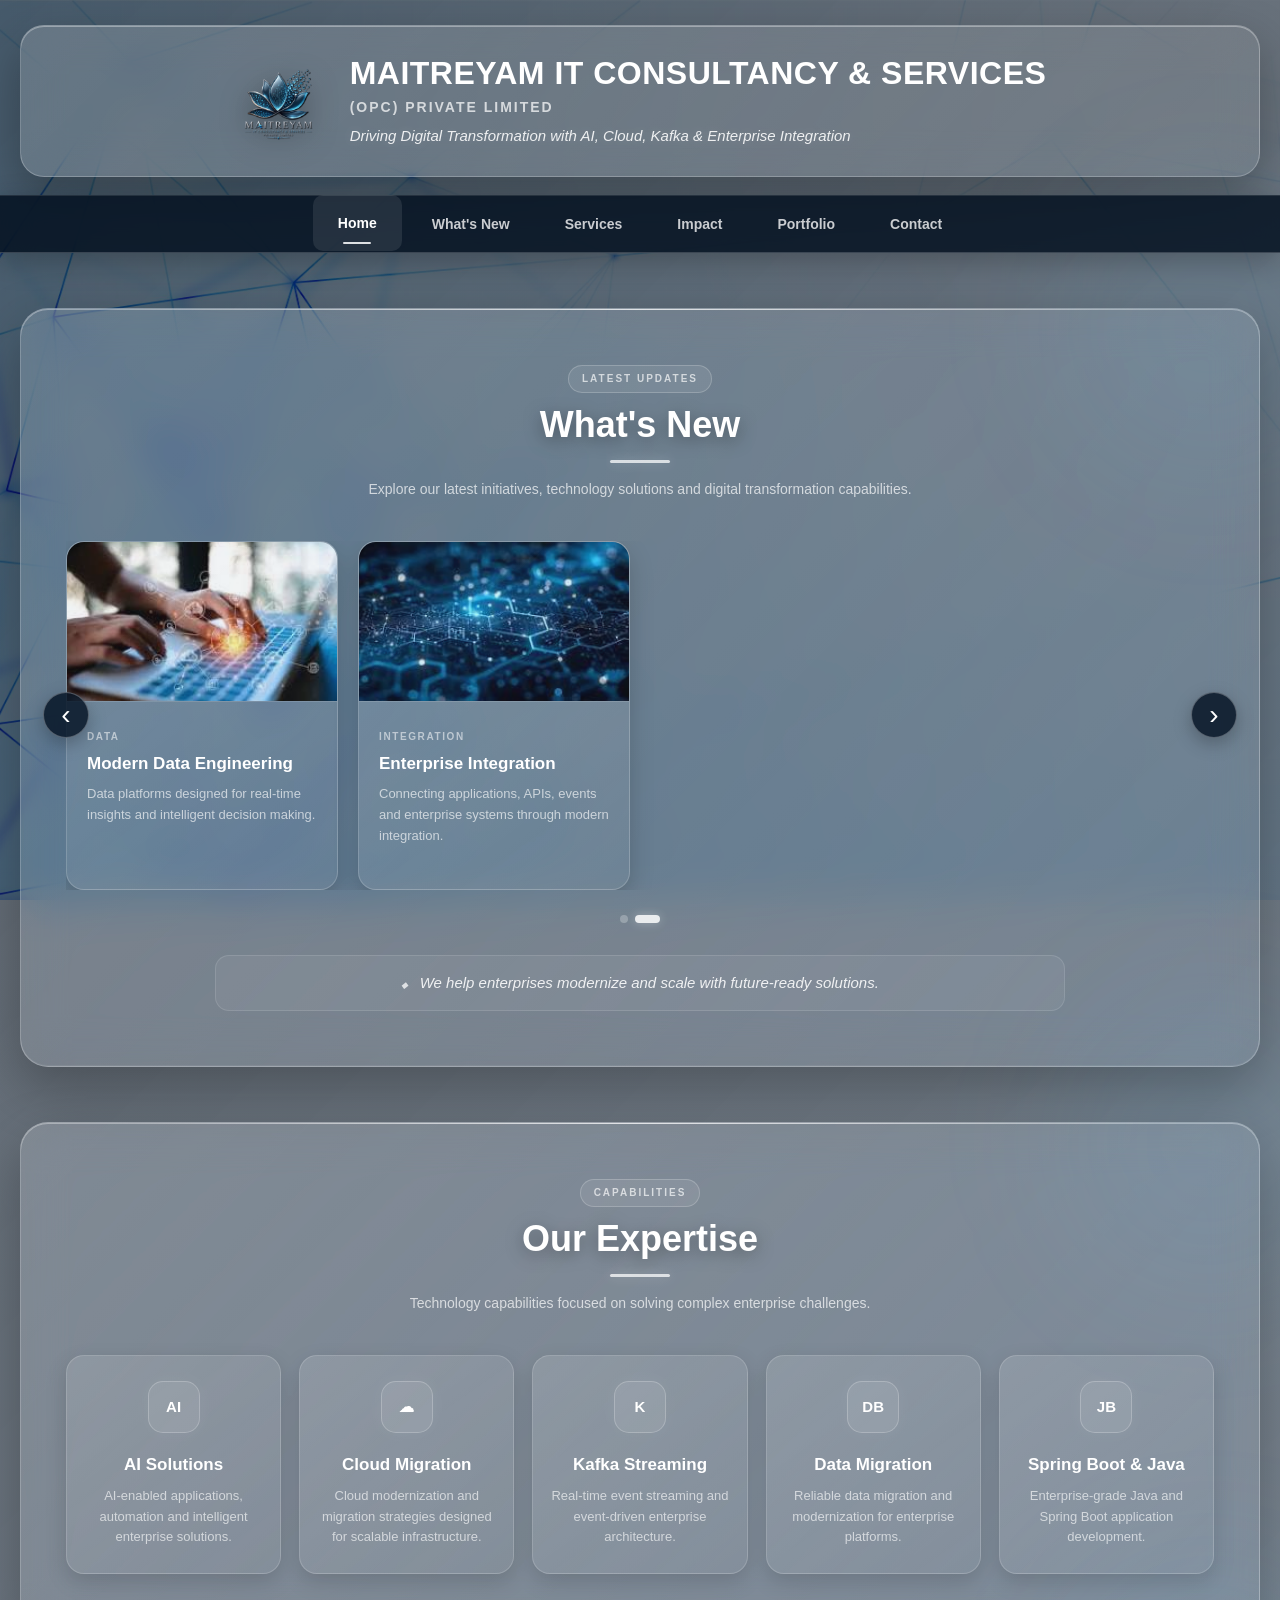
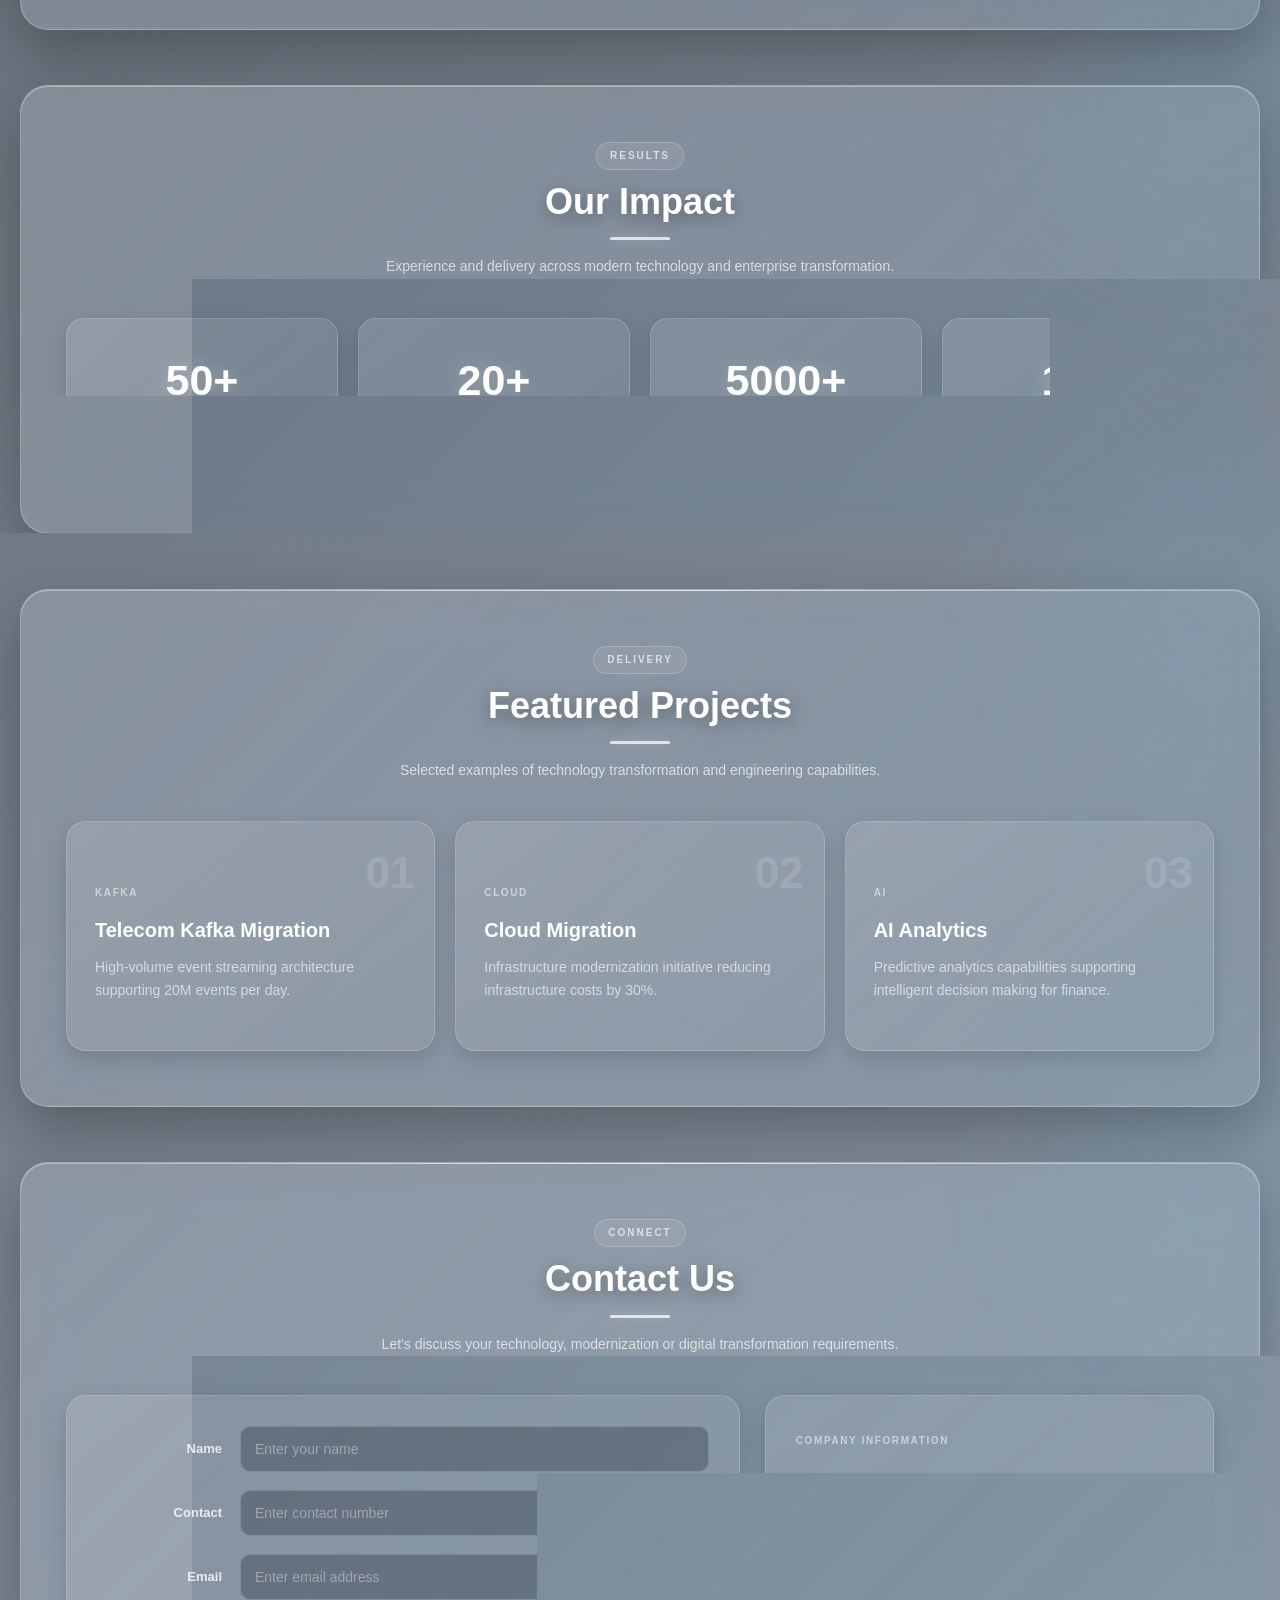
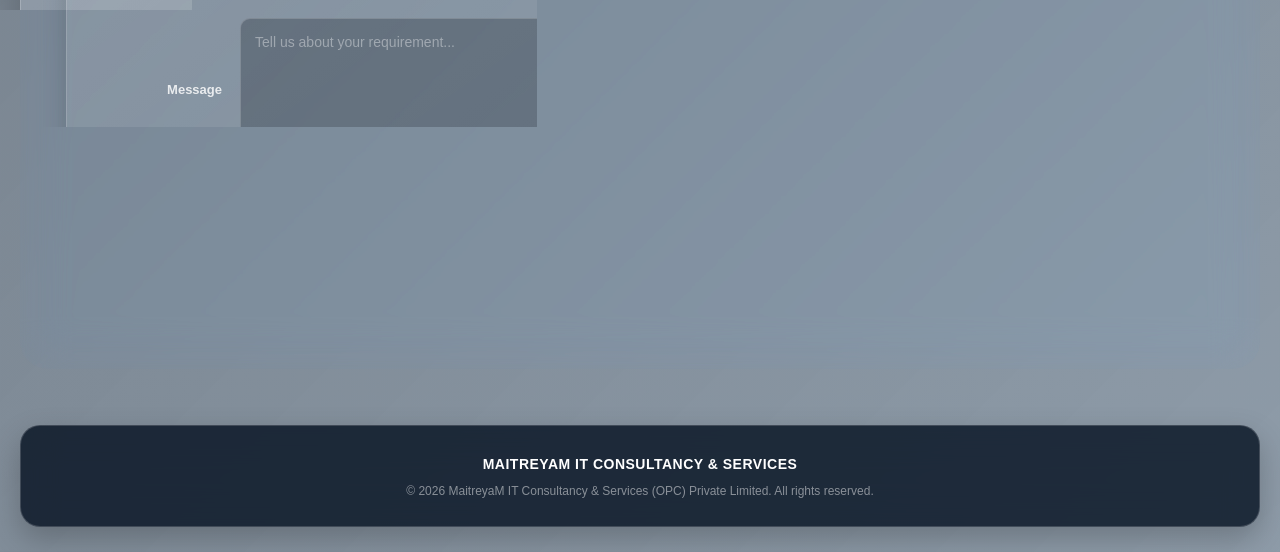
==== commit c5901ad1: "Updated the files v68" ====
--- a/index.html
+++ b/index.html
@@ -16,22 +16,14 @@
 
   <meta
     name="theme-color"
-    content="#071a2f"
+    content="#06182c"
   >
 
-  <title>
-    MaitreyaM IT Consultancy & Services
-  </title>
-
-  <link
-    rel="stylesheet"
-    href="style.css"
-  >
-
-  <script
-    src="script.js"
-    defer
-  ></script>
+  <title>MaitreyaM IT Consultancy & Services</title>
+
+  <link rel="stylesheet" href="style.css">
+
+  <script src="script.js" defer></script>
 </head>
 
 
@@ -77,14 +69,17 @@
        NAVIGATION
   ====================================================== -->
 
-  <nav
-    class="navbar"
-    aria-label="Main Navigation"
-  >
+  <nav class="navbar" aria-label="Main Navigation">
 
     <div class="nav-container">
 
       <ul class="nav-links">
+
+        <li>
+          <a href="#home" class="active">
+            Home
+          </a>
+        </li>
 
         <li>
           <a href="#whats-new">
@@ -124,10 +119,10 @@
 
 
   <!-- =====================================================
-       MAIN CONTENT
+       MAIN
   ====================================================== -->
 
-  <main>
+  <main id="home">
 
 
     <!-- ===================================================
@@ -136,13 +131,13 @@
 
     <section
       id="whats-new"
-      class="glass-section whats-new"
+      class="glass-section whats-new-section"
     >
 
       <div class="section-heading">
 
         <span class="section-label">
-          LATEST
+          LATEST UPDATES
         </span>
 
         <h2>
@@ -157,12 +152,14 @@
       </div>
 
 
+      <!-- Carousel -->
+
       <div class="carousel">
 
         <button
           class="carousel-btn prev"
           type="button"
-          aria-label="Previous projects"
+          aria-label="Previous"
         >
           ‹
         </button>
@@ -173,12 +170,13 @@
           <div class="carousel-track">
 
 
+            <!-- CARD 1 -->
+
             <article class="news-card">
 
               <img
                 src="images/ai-enterprise.jpg"
                 alt="AI Enterprise"
-                loading="lazy"
               >
 
               <div class="news-card-content">
@@ -201,12 +199,13 @@
             </article>
 
 
+            <!-- CARD 2 -->
+
             <article class="news-card">
 
               <img
                 src="images/pharma-ai.jpg"
                 alt="AI AgentHub"
-                loading="lazy"
               >
 
               <div class="news-card-content">
@@ -229,12 +228,13 @@
             </article>
 
 
+            <!-- CARD 3 -->
+
             <article class="news-card">
 
               <img
                 src="images/workplace-ai.jpg"
                 alt="AI Workplace"
-                loading="lazy"
               >
 
               <div class="news-card-content">
@@ -257,12 +257,13 @@
             </article>
 
 
+            <!-- CARD 4 -->
+
             <article class="news-card">
 
               <img
                 src="images/whatsnew4.jpg"
-                alt="Technology Project"
-                loading="lazy"
+                alt="Cloud Transformation"
               >
 
               <div class="news-card-content">
@@ -285,12 +286,13 @@
             </article>
 
 
+            <!-- CARD 5 -->
+
             <article class="news-card">
 
               <img
                 src="images/whatsnew5.jpg"
                 alt="Data Engineering"
-                loading="lazy"
               >
 
               <div class="news-card-content">
@@ -313,12 +315,13 @@
             </article>
 
 
+            <!-- CARD 6 -->
+
             <article class="news-card">
 
               <img
                 src="images/whatsnew6.jpg"
                 alt="Enterprise Integration"
-                loading="lazy"
               >
 
               <div class="news-card-content">
@@ -348,13 +351,15 @@
         <button
           class="carousel-btn next"
           type="button"
-          aria-label="Next projects"
+          aria-label="Next"
         >
           ›
         </button>
 
       </div>
 
+
+      <!-- Carousel dots -->
 
       <div
         class="dots"
@@ -362,6 +367,8 @@
       ></div>
 
 
+      <!-- Animated message -->
+
       <div class="section-message">
 
         <span class="message-icon">
@@ -369,7 +376,7 @@
         </span>
 
         We help enterprises modernize and scale with
-        future-ready technology solutions.
+        future-ready solutions.
 
       </div>
 
@@ -377,12 +384,12 @@
 
 
     <!-- ===================================================
-         SERVICES
+         OUR EXPERTISE
     ==================================================== -->
 
     <section
       id="services"
-      class="glass-section services"
+      class="glass-section separate-section services-section"
     >
 
       <div class="section-heading">
@@ -396,14 +403,15 @@
         </h2>
 
         <p>
-          Technology capabilities focused on solving complex
-          enterprise challenges.
+          Technology capabilities focused on solving
+          complex enterprise challenges.
         </p>
 
       </div>
 
 
       <div class="service-grid">
+
 
         <article class="service-card">
 
@@ -416,8 +424,8 @@
           </h3>
 
           <p>
-            AI-enabled applications, automation and intelligent
-            enterprise solutions.
+            AI-enabled applications, automation and
+            intelligent enterprise solutions.
           </p>
 
         </article>
@@ -452,8 +460,8 @@
           </h3>
 
           <p>
-            Real-time event streaming and enterprise
-            event-driven architecture.
+            Real-time event streaming and event-driven
+            enterprise architecture.
           </p>
 
         </article>
@@ -488,8 +496,8 @@
           </h3>
 
           <p>
-            Enterprise-grade Java and Spring Boot application
-            development and modernization.
+            Enterprise-grade Java and Spring Boot
+            application development.
           </p>
 
         </article>
@@ -500,12 +508,12 @@
 
 
     <!-- ===================================================
-         IMPACT
+         OUR IMPACT
     ==================================================== -->
 
     <section
       id="metrics"
-      class="glass-section metrics"
+      class="glass-section separate-section impact-section"
     >
 
       <div class="section-heading">
@@ -520,7 +528,7 @@
 
         <p>
           Experience and delivery across modern technology
-          and enterprise transformation initiatives.
+          and enterprise transformation.
         </p>
 
       </div>
@@ -586,12 +594,12 @@
 
 
     <!-- ===================================================
-         PORTFOLIO
+         FEATURED PROJECTS
     ==================================================== -->
 
     <section
       id="portfolio"
-      class="glass-section portfolio"
+      class="glass-section separate-section portfolio-section"
     >
 
       <div class="section-heading">
@@ -633,7 +641,7 @@
 
             <p>
               High-volume event streaming architecture
-              supporting 20M+ events per day.
+              supporting 20M events per day.
             </p>
 
           </div>
@@ -659,7 +667,7 @@
 
             <p>
               Infrastructure modernization initiative
-              targeting significant operational cost reduction.
+              reducing infrastructure costs by 30%.
             </p>
 
           </div>
@@ -703,7 +711,7 @@
 
     <section
       id="contact"
-      class="glass-section contact"
+      class="glass-section separate-section contact-section"
     >
 
       <div class="section-heading">
@@ -727,7 +735,7 @@
       <div class="contact-container">
 
 
-        <!-- Contact Form -->
+        <!-- CONTACT FORM -->
 
         <div class="contact-form-wrapper">
 
@@ -751,84 +759,112 @@
             >
 
 
-            <div class="form-group">
+            <!-- Name -->
+
+            <div class="form-row">
 
               <label for="name">
                 Name
               </label>
 
-              <input
-                id="name"
-                type="text"
-                name="name"
-                placeholder="Enter your name"
-                autocomplete="name"
-                required
-              >
+              <div class="input-wrapper">
+
+                <input
+                  id="name"
+                  type="text"
+                  name="name"
+                  placeholder="Enter your name"
+                  autocomplete="name"
+                  required
+                >
+
+              </div>
 
             </div>
 
 
-            <div class="form-group">
+            <!-- Contact -->
+
+            <div class="form-row">
 
               <label for="contact-number">
-                Contact Number
+                Contact
               </label>
 
-              <input
-                id="contact-number"
-                type="tel"
-                name="contact"
-                placeholder="Enter your contact number"
-                autocomplete="tel"
-                required
-              >
+              <div class="input-wrapper">
+
+                <input
+                  id="contact-number"
+                  type="tel"
+                  name="contact"
+                  placeholder="Enter contact number"
+                  autocomplete="tel"
+                  required
+                >
+
+              </div>
 
             </div>
 
 
-            <div class="form-group">
+            <!-- Email -->
+
+            <div class="form-row">
 
               <label for="email">
                 Email
               </label>
 
-              <input
-                id="email"
-                type="email"
-                name="email"
-                placeholder="Enter your email"
-                autocomplete="email"
-                required
-              >
+              <div class="input-wrapper">
+
+                <input
+                  id="email"
+                  type="email"
+                  name="email"
+                  placeholder="Enter email address"
+                  autocomplete="email"
+                  required
+                >
+
+              </div>
 
             </div>
 
 
-            <div class="form-group">
+            <!-- Message -->
+
+            <div class="form-row message-row">
 
               <label for="message">
                 Message
               </label>
 
-              <textarea
-                id="message"
-                name="message"
-                rows="5"
-                placeholder="Tell us about your requirement..."
-                required
-              ></textarea>
+              <div class="input-wrapper">
+
+                <textarea
+                  id="message"
+                  name="message"
+                  rows="5"
+                  placeholder="Tell us about your requirement..."
+                  required
+                ></textarea>
+
+              </div>
 
             </div>
 
 
-            <button
-              type="submit"
-              class="submit-button"
-            >
-              Send Enquiry
-              <span>→</span>
-            </button>
+            <div class="form-button-row">
+
+              <button
+                type="submit"
+                class="submit-button"
+              >
+                Send Enquiry
+                <span>→</span>
+              </button>
+
+            </div>
 
           </form>
 
@@ -842,12 +878,12 @@
         </div>
 
 
-        <!-- Contact Information -->
+        <!-- CONTACT INFORMATION -->
 
         <div class="contact-info">
 
           <span class="card-tag">
-            COMPANY
+            COMPANY INFORMATION
           </span>
 
 
--- a/style.css
+++ b/style.css
@@ -1,6 +1,6 @@
 /* =========================================================
    MAITREYAM IT CONSULTANCY
-   MODERN TECHNOLOGY / GLASSMORPHISM THEME
+   MODERN TECHNOLOGY GLASS THEME
 ========================================================= */
 
 
@@ -14,6 +14,7 @@
 
 html {
   scroll-behavior: smooth;
+  scroll-padding-top: 85px;
 }
 
 body {
@@ -28,16 +29,16 @@
 
   color: #ffffff;
 
+  line-height: 1.6;
+
   background:
     linear-gradient(
       135deg,
-      rgba(2, 14, 28, 0.62),
-      rgba(4, 34, 63, 0.42)
+      rgba(2, 14, 28, 0.65),
+      rgba(4, 34, 63, 0.45)
     ),
     url("images/tech-bg.jpg")
       center center / cover fixed no-repeat;
-
-  line-height: 1.6;
 }
 
 button,
@@ -69,28 +70,28 @@
   background:
     linear-gradient(
       135deg,
-      rgba(255, 255, 255, 0.16),
+      rgba(255, 255, 255, 0.17),
       rgba(255, 255, 255, 0.07)
     );
 
   backdrop-filter: blur(20px);
   -webkit-backdrop-filter: blur(20px);
 
-  border:
-    1px solid rgba(255, 255, 255, 0.22);
+  border: 1px solid
+    rgba(255, 255, 255, 0.23);
 
   border-radius: 24px;
 
   box-shadow:
     0 20px 50px rgba(0, 0, 0, 0.30),
-    inset 0 1px 0 rgba(255, 255, 255, 0.35);
+    inset 0 1px 0
+      rgba(255, 255, 255, 0.35);
 }
 
 .header-container {
   display: flex;
 
   align-items: center;
-
   justify-content: center;
 
   gap: 28px;
@@ -104,7 +105,8 @@
 
   filter:
     drop-shadow(
-      0 8px 15px rgba(0, 0, 0, 0.30)
+      0 8px 15px
+      rgba(0, 0, 0, 0.30)
     );
 }
 
@@ -115,7 +117,8 @@
 .company-text h1 {
   margin: 0;
 
-  font-size: clamp(22px, 3vw, 32px);
+  font-size:
+    clamp(22px, 3vw, 32px);
 
   line-height: 1.2;
 
@@ -125,7 +128,7 @@
 }
 
 .company-type {
-  margin: 4px 0 6px;
+  margin: 4px 0 5px;
 
   font-size: 14px;
 
@@ -134,7 +137,7 @@
   letter-spacing: 2px;
 
   color:
-    rgba(255, 255, 255, 0.70);
+    rgba(255, 255, 255, 0.72);
 }
 
 .tagline {
@@ -142,8 +145,14 @@
 
   font-size: 15px;
 
-  color:
-    rgba(255, 255, 255, 0.82);
+  font-style: italic;
+
+  color:
+    rgba(255, 255, 255, 0.88);
+
+  text-shadow:
+    0 0 12px
+    rgba(255, 255, 255, 0.18);
 }
 
 
@@ -156,12 +165,12 @@
 
   top: 0;
 
-  z-index: 100;
+  z-index: 1000;
 
   width: 100%;
 
   background:
-    rgba(3, 16, 32, 0.80);
+    rgba(3, 16, 32, 0.84);
 
   backdrop-filter: blur(18px);
   -webkit-backdrop-filter: blur(18px);
@@ -173,38 +182,41 @@
     1px solid rgba(255, 255, 255, 0.18);
 
   box-shadow:
-    0 8px 30px rgba(0, 0, 0, 0.22);
+    0 8px 30px
+    rgba(0, 0, 0, 0.24);
 }
 
 .nav-container {
-  width: min(1100px, 100%);
-
-  margin: auto;
+  width: 100%;
 }
 
 .nav-links {
   display: flex;
 
   align-items: center;
-
   justify-content: center;
 
-  gap: 4px;
+  gap: 5px;
 
   margin: 0;
-
   padding: 0;
 
   list-style: none;
 }
 
+.nav-links li {
+  list-style: none;
+}
+
 .nav-links a {
+  position: relative;
+
   display: block;
 
-  padding: 17px 24px;
-
-  color:
-    rgba(255, 255, 255, 0.82);
+  padding: 17px 25px;
+
+  color:
+    rgba(255, 255, 255, 0.78);
 
   text-decoration: none;
 
@@ -212,7 +224,7 @@
 
   font-weight: 600;
 
-  letter-spacing: 0.3px;
+  white-space: nowrap;
 
   border-radius: 10px;
 
@@ -222,19 +234,48 @@
     transform 0.25s ease;
 }
 
-.nav-links a:hover {
+.nav-links a::after {
+  content: "";
+
+  position: absolute;
+
+  left: 50%;
+  bottom: 7px;
+
+  width: 0;
+  height: 2px;
+
+  transform:
+    translateX(-50%);
+
+  border-radius: 10px;
+
+  background:
+    rgba(255, 255, 255, 0.85);
+
+  transition:
+    width 0.25s ease;
+}
+
+.nav-links a:hover,
+.nav-links a.active {
   color: #ffffff;
 
   background:
-    rgba(255, 255, 255, 0.10);
+    rgba(255, 255, 255, 0.09);
 
   transform:
     translateY(-1px);
 }
 
-
-/* =========================================================
-   MAIN SECTION GLASS
+.nav-links a:hover::after,
+.nav-links a.active::after {
+  width: 28px;
+}
+
+
+/* =========================================================
+   MAIN GLASS SECTIONS
 ========================================================= */
 
 .glass-section {
@@ -251,46 +292,55 @@
   background:
     linear-gradient(
       135deg,
-      rgba(255, 255, 255, 0.19),
-      rgba(255, 255, 255, 0.08)
+      rgba(255, 255, 255, 0.18),
+      rgba(255, 255, 255, 0.075)
     );
 
-  backdrop-filter: blur(22px) saturate(130%);
-  -webkit-backdrop-filter: blur(22px) saturate(130%);
+  backdrop-filter:
+    blur(22px)
+    saturate(130%);
+
+  -webkit-backdrop-filter:
+    blur(22px)
+    saturate(130%);
 
   border:
-    1px solid rgba(255, 255, 255, 0.25);
+    1px solid
+    rgba(255, 255, 255, 0.25);
 
   border-radius: 28px;
 
   box-shadow:
-    0 22px 55px rgba(0, 0, 0, 0.28),
-    inset 0 1px 0 rgba(255, 255, 255, 0.34),
-    inset 0 -1px 0 rgba(255, 255, 255, 0.06);
-
-  overflow: hidden;
-}
-
-
-/* Section glow */
+    0 22px 55px
+      rgba(0, 0, 0, 0.28),
+
+    inset 0 1px 0
+      rgba(255, 255, 255, 0.35),
+
+    inset 0 -1px 0
+      rgba(255, 255, 255, 0.06);
+}
+
+
+/* Separate section glow */
 
 .glass-section::before {
   content: "";
 
   position: absolute;
 
-  top: -150px;
+  top: -130px;
   right: -100px;
 
   width: 300px;
   height: 300px;
 
-  background:
-    rgba(100, 200, 255, 0.08);
-
   border-radius: 50%;
 
-  filter: blur(60px);
+  background:
+    rgba(100, 200, 255, 0.07);
+
+  filter: blur(65px);
 
   pointer-events: none;
 
@@ -298,7 +348,7 @@
 }
 
 
-/* Section top shine */
+/* Top shine */
 
 .glass-section::after {
   content: "";
@@ -328,11 +378,10 @@
 ========================================================= */
 
 .section-heading {
-  position: relative;
-
   max-width: 800px;
 
-  margin: 0 auto 38px;
+  margin:
+    0 auto 40px;
 
   text-align: center;
 }
@@ -342,10 +391,11 @@
 
   margin-bottom: 10px;
 
-  padding: 5px 12px;
+  padding: 5px 13px;
 
   border:
-    1px solid rgba(255, 255, 255, 0.20);
+    1px solid
+    rgba(255, 255, 255, 0.20);
 
   border-radius: 30px;
 
@@ -353,7 +403,7 @@
     rgba(255, 255, 255, 0.08);
 
   color:
-    rgba(255, 255, 255, 0.70);
+    rgba(255, 255, 255, 0.68);
 
   font-size: 10px;
 
@@ -365,14 +415,16 @@
 .section-heading h2 {
   margin: 0;
 
-  font-size: clamp(27px, 4vw, 36px);
+  font-size:
+    clamp(28px, 4vw, 36px);
 
   line-height: 1.2;
 
   color: #ffffff;
 
   text-shadow:
-    0 4px 18px rgba(0, 0, 0, 0.35);
+    0 4px 18px
+    rgba(0, 0, 0, 0.35);
 }
 
 .section-heading h2::after {
@@ -380,7 +432,7 @@
 
   display: block;
 
-  width: 55px;
+  width: 60px;
   height: 3px;
 
   margin: 14px auto 0;
@@ -389,20 +441,25 @@
 
   background:
     rgba(255, 255, 255, 0.75);
+
+  box-shadow:
+    0 0 12px
+    rgba(255, 255, 255, 0.25);
 }
 
 .section-heading p {
-  margin: 14px auto 0;
+  margin:
+    15px auto 0;
 
   color:
     rgba(255, 255, 255, 0.70);
 
-  font-size: 15px;
-}
-
-
-/* =========================================================
-   WHAT'S NEW CAROUSEL
+  font-size: 14px;
+}
+
+
+/* =========================================================
+   WHAT'S NEW
 ========================================================= */
 
 .carousel {
@@ -412,9 +469,9 @@
 }
 
 .carousel-window {
+  width: 100%;
+
   overflow: hidden;
-
-  width: 100%;
 }
 
 .carousel-track {
@@ -423,13 +480,15 @@
   align-items: stretch;
 
   transition:
-    transform 0.5s cubic-bezier(0.22, 1, 0.36, 1);
+    transform 0.65s
+    cubic-bezier(0.22, 1, 0.36, 1);
 
   will-change: transform;
 }
 
 .news-card {
-  flex: 0 0 calc(25% - 15px);
+  flex: 0 0
+    calc(25% - 15px);
 
   margin-right: 20px;
 
@@ -442,21 +501,19 @@
       rgba(255, 255, 255, 0.045)
     );
 
-  backdrop-filter: blur(12px);
-  -webkit-backdrop-filter: blur(12px);
-
   border:
-    1px solid rgba(255, 255, 255, 0.18);
+    1px solid
+    rgba(255, 255, 255, 0.18);
 
   border-radius: 18px;
 
   box-shadow:
-    0 10px 25px rgba(0, 0, 0, 0.18);
+    0 10px 25px
+    rgba(0, 0, 0, 0.18);
 
   transition:
     transform 0.3s ease,
-    background 0.3s ease,
-    border-color 0.3s ease;
+    background 0.3s ease;
 }
 
 .news-card:hover {
@@ -465,9 +522,6 @@
 
   background:
     rgba(255, 255, 255, 0.17);
-
-  border-color:
-    rgba(255, 255, 255, 0.30);
 }
 
 .news-card img {
@@ -478,10 +532,11 @@
 
   object-fit: cover;
 
-  opacity: 0.88;
+  opacity: 0.90;
 
   border-bottom:
-    1px solid rgba(255, 255, 255, 0.14);
+    1px solid
+    rgba(255, 255, 255, 0.14);
 }
 
 .news-card-content {
@@ -491,10 +546,10 @@
 .card-tag {
   display: inline-block;
 
-  margin-bottom: 9px;
-
-  color:
-    rgba(255, 255, 255, 0.58);
+  margin-bottom: 8px;
+
+  color:
+    rgba(255, 255, 255, 0.55);
 
   font-size: 10px;
 
@@ -504,7 +559,8 @@
 }
 
 .news-card h3 {
-  margin: 0 0 8px;
+  margin:
+    0 0 8px;
 
   font-size: 17px;
 
@@ -517,45 +573,52 @@
   margin: 0;
 
   color:
-    rgba(255, 255, 255, 0.68);
+    rgba(255, 255, 255, 0.65);
 
   font-size: 13px;
 }
 
 
-/* Carousel buttons */
+/* =========================================================
+   CAROUSEL ARROWS
+========================================================= */
 
 .carousel-btn {
   position: absolute;
 
   top: 50%;
 
-  z-index: 5;
-
-  width: 42px;
-  height: 42px;
+  z-index: 10;
+
+  width: 46px;
+  height: 46px;
+
+  display: flex;
+
+  align-items: center;
+  justify-content: center;
 
   transform:
     translateY(-50%);
 
-  display: flex;
-
-  align-items: center;
-  justify-content: center;
-
   border:
-    1px solid rgba(255, 255, 255, 0.25);
+    1px solid
+    rgba(255, 255, 255, 0.28);
 
   border-radius: 50%;
 
   background:
-    rgba(3, 18, 35, 0.78);
+    rgba(3, 18, 35, 0.82);
 
   color: #ffffff;
 
-  font-size: 26px;
+  font-size: 28px;
 
   line-height: 1;
+
+  box-shadow:
+    0 6px 18px
+    rgba(0, 0, 0, 0.25);
 
   transition:
     background 0.25s ease,
@@ -564,28 +627,30 @@
 
 .carousel-btn:hover {
   background:
-    rgba(255, 255, 255, 0.18);
+    rgba(255, 255, 255, 0.20);
 
   transform:
-    translateY(-50%) scale(1.08);
+    translateY(-50%)
+    scale(1.08);
 }
 
 .prev {
-  left: -16px;
+  left: -23px;
 }
 
 .next {
-  right: -16px;
-}
-
-
-/* Carousel dots */
+  right: -23px;
+}
+
+
+/* =========================================================
+   CAROUSEL DOTS
+========================================================= */
 
 .dots {
   display: flex;
 
   align-items: center;
-
   justify-content: center;
 
   gap: 7px;
@@ -597,14 +662,14 @@
   width: 8px;
   height: 8px;
 
-  border: 0;
+  padding: 0;
+
+  border: none;
 
   border-radius: 50%;
 
   background:
     rgba(255, 255, 255, 0.25);
-
-  cursor: pointer;
 
   transition:
     width 0.25s ease,
@@ -612,52 +677,93 @@
 }
 
 .dot.active {
-  width: 24px;
+  width: 25px;
 
   border-radius: 10px;
 
   background:
-    rgba(255, 255, 255, 0.80);
-}
-
-
-/* What's new message */
+    rgba(255, 255, 255, 0.85);
+
+  box-shadow:
+    0 0 10px
+    rgba(255, 255, 255, 0.30);
+}
+
+
+/* =========================================================
+   ANIMATED MESSAGE
+========================================================= */
 
 .section-message {
-  max-width: 800px;
-
-  margin: 30px auto 0;
-
-  padding: 14px 20px;
+  max-width: 850px;
+
+  margin:
+    32px auto 0;
+
+  padding:
+    15px 20px;
 
   text-align: center;
 
+  font-size: 15px;
+
+  font-style: italic;
+
+  font-weight: 500;
+
+  color:
+    rgba(255, 255, 255, 0.88);
+
+  background:
+    rgba(255, 255, 255, 0.055);
+
+  border:
+    1px solid
+    rgba(255, 255, 255, 0.12);
+
+  border-radius: 14px;
+
+  animation:
+    messageGlow 3s
+    ease-in-out infinite;
+}
+
+.message-icon {
+  margin-right: 9px;
+
+  font-size: 9px;
+
   color:
     rgba(255, 255, 255, 0.75);
-
-  font-size: 14px;
-
-  background:
-    rgba(255, 255, 255, 0.06);
-
-  border:
-    1px solid rgba(255, 255, 255, 0.12);
-
-  border-radius: 12px;
-}
-
-.message-icon {
-  margin-right: 8px;
-
-  color:
-    rgba(255, 255, 255, 0.65);
-
-  font-size: 9px;
-}
-
-
-/* =========================================================
-   SERVICES
+}
+
+@keyframes messageGlow {
+
+  0%,
+  100% {
+    text-shadow:
+      0 0 5px
+      rgba(255, 255, 255, 0.15);
+
+    box-shadow:
+      0 0 0
+      rgba(255, 255, 255, 0);
+  }
+
+  50% {
+    text-shadow:
+      0 0 12px
+      rgba(255, 255, 255, 0.55);
+
+    box-shadow:
+      0 0 20px
+      rgba(255, 255, 255, 0.07);
+  }
+}
+
+
+/* =========================================================
+   EXPERTISE
 ========================================================= */
 
 .service-grid {
@@ -670,9 +776,9 @@
 }
 
 .service-card {
-  min-height: 205px;
-
-  padding: 25px 20px;
+  min-height: 210px;
+
+  padding: 25px 18px;
 
   text-align: center;
 
@@ -684,19 +790,133 @@
     );
 
   border:
-    1px solid rgba(255, 255, 255, 0.17);
+    1px solid
+    rgba(255, 255, 255, 0.17);
 
   border-radius: 18px;
 
   box-shadow:
-    0 8px 22px rgba(0, 0, 0, 0.14);
+    0 8px 22px
+    rgba(0, 0, 0, 0.14);
+
+  transition:
+    transform 0.3s ease,
+    background 0.3s ease,
+    border-color 0.3s ease;
+}
+
+.service-card:hover {
+  transform:
+    translateY(-7px);
+
+  background:
+    rgba(255, 255, 255, 0.16);
+
+  border-color:
+    rgba(255, 255, 255, 0.28);
+}
+
+.service-icon {
+  width: 52px;
+  height: 52px;
+
+  margin:
+    0 auto 18px;
+
+  display: flex;
+
+  align-items: center;
+  justify-content: center;
+
+  border:
+    1px solid
+    rgba(255, 255, 255, 0.22);
+
+  border-radius: 15px;
+
+  background:
+    rgba(255, 255, 255, 0.09);
+
+  color: #ffffff;
+
+  font-size: 15px;
+
+  font-weight: 700;
+
+  box-shadow:
+    0 0 18px
+    rgba(255, 255, 255, 0.05);
+}
+
+.service-card h3 {
+  margin:
+    0 0 8px;
+
+  color: #ffffff;
+
+  font-size: 17px;
+}
+
+.service-card p {
+  margin: 0;
+
+  color:
+    rgba(255, 255, 255, 0.64);
+
+  font-size: 13px;
+}
+
+
+/* =========================================================
+   IMPACT
+========================================================= */
+
+.metrics-grid {
+  display: grid;
+
+  grid-template-columns:
+    repeat(4, 1fr);
+
+  gap: 20px;
+}
+
+.metric-card {
+  min-height: 160px;
+
+  padding: 30px 20px;
+
+  display: flex;
+
+  flex-direction: column;
+
+  align-items: center;
+  justify-content: center;
+
+  text-align: center;
+
+  background:
+    linear-gradient(
+      145deg,
+      rgba(255, 255, 255, 0.12),
+      rgba(255, 255, 255, 0.045)
+    );
+
+  border:
+    1px solid
+    rgba(255, 255, 255, 0.17);
+
+  border-radius: 18px;
+
+  box-shadow:
+    0 8px 22px
+    rgba(0, 0, 0, 0.14);
 
   transition:
     transform 0.3s ease,
     background 0.3s ease;
 }
 
-.service-card:hover {
+.metric-card:hover {
   transform:
     translateY(-7px);
 
@@ -704,93 +924,10 @@
     rgba(255, 255, 255, 0.16);
 }
 
-.service-icon {
-  width: 52px;
-  height: 52px;
-
-  margin: 0 auto 18px;
-
-  display: flex;
-
-  align-items: center;
-  justify-content: center;
-
-  border:
-    1px solid rgba(255, 255, 255, 0.22);
-
-  border-radius: 15px;
-
-  background:
-    rgba(255, 255, 255, 0.09);
-
-  color: #ffffff;
-
-  font-size: 15px;
-
-  font-weight: 700;
-}
-
-.service-card h3 {
-  margin: 0 0 8px;
-
-  font-size: 17px;
-
-  color: #ffffff;
-}
-
-.service-card p {
-  margin: 0;
-
-  color:
-    rgba(255, 255, 255, 0.64);
-
-  font-size: 13px;
-}
-
-
-/* =========================================================
-   IMPACT / METRICS
-========================================================= */
-
-.metrics-grid {
-  display: grid;
-
-  grid-template-columns:
-    repeat(4, 1fr);
-
-  gap: 18px;
-}
-
-.metric-card {
-  padding: 30px 20px;
-
-  text-align: center;
-
-  background:
-    rgba(255, 255, 255, 0.07);
-
-  border:
-    1px solid rgba(255, 255, 255, 0.16);
-
-  border-radius: 18px;
-
-  transition:
-    transform 0.3s ease,
-    background 0.3s ease;
-}
-
-.metric-card:hover {
-  transform:
-    translateY(-6px);
-
-  background:
-    rgba(255, 255, 255, 0.12);
-}
-
 .metric-number {
   display: block;
 
-  font-size: 42px;
+  font-size: 43px;
 
   font-weight: 700;
 
@@ -799,13 +936,14 @@
   color: #ffffff;
 
   text-shadow:
-    0 0 20px rgba(255, 255, 255, 0.22);
+    0 0 18px
+    rgba(255, 255, 255, 0.25);
 }
 
 .metric-title {
   display: block;
 
-  margin-top: 12px;
+  margin-top: 13px;
 
   color:
     rgba(255, 255, 255, 0.65);
@@ -817,7 +955,7 @@
 
 
 /* =========================================================
-   PORTFOLIO
+   FEATURED PROJECTS
 ========================================================= */
 
 .portfolio-grid {
@@ -852,9 +990,14 @@
     );
 
   border:
-    1px solid rgba(255, 255, 255, 0.17);
+    1px solid
+    rgba(255, 255, 255, 0.17);
 
   border-radius: 20px;
+
+  box-shadow:
+    0 8px 22px
+    rgba(0, 0, 0, 0.14);
 
   transition:
     transform 0.3s ease,
@@ -872,14 +1015,13 @@
 .project-number {
   position: absolute;
 
-  top: 20px;
-
-  right: 22px;
-
-  color:
-    rgba(255, 255, 255, 0.16);
-
-  font-size: 42px;
+  top: 16px;
+  right: 20px;
+
+  color:
+    rgba(255, 255, 255, 0.13);
+
+  font-size: 44px;
 
   font-weight: 800;
 }
@@ -889,7 +1031,8 @@
 }
 
 .project-card h3 {
-  margin: 5px 0 10px;
+  margin:
+    5px 0 10px;
 
   font-size: 20px;
 
@@ -907,7 +1050,7 @@
 
 
 /* =========================================================
-   CONTACT
+   CONTACT SECTION
 ========================================================= */
 
 .contact-container {
@@ -921,68 +1064,89 @@
   align-items: stretch;
 }
 
+
+/* Contact box */
+
 .contact-form-wrapper,
 .contact-info {
   background:
     linear-gradient(
       145deg,
-      rgba(255, 255, 255, 0.11),
+      rgba(255, 255, 255, 0.12),
       rgba(255, 255, 255, 0.045)
     );
 
   border:
-    1px solid rgba(255, 255, 255, 0.17);
+    1px solid
+    rgba(255, 255, 255, 0.18);
 
   border-radius: 20px;
 
   box-shadow:
-    0 10px 25px rgba(0, 0, 0, 0.15);
+    0 10px 25px
+    rgba(0, 0, 0, 0.16);
 }
 
 .contact-form-wrapper {
   padding: 30px;
 }
 
+
+/* =========================================================
+   FORM - LABEL BESIDE FIELD
+========================================================= */
+
 .contact-form {
   display: flex;
 
   flex-direction: column;
 
-  gap: 17px;
-}
-
-.form-group {
-  display: flex;
-
-  flex-direction: column;
-
-  gap: 6px;
-}
-
-.form-group label {
+  gap: 18px;
+}
+
+.form-row {
+  display: grid;
+
+  grid-template-columns:
+    125px 1fr;
+
+  gap: 18px;
+
+  align-items: center;
+}
+
+.form-row label {
   color:
     rgba(255, 255, 255, 0.82);
 
   font-size: 13px;
 
   font-weight: 600;
-}
-
-.form-group input,
-.form-group textarea {
+
+  text-align: right;
+}
+
+.input-wrapper {
   width: 100%;
-
-  padding: 13px 15px;
+}
+
+.input-wrapper input,
+.input-wrapper textarea {
+  width: 100%;
+
+  padding:
+    12px 14px;
 
   border:
-    1px solid rgba(255, 255, 255, 0.17);
+    1px solid
+    rgba(255, 255, 255, 0.18);
 
   border-radius: 10px;
 
   outline: none;
 
   background:
-    rgba(0, 10, 22, 0.22);
+    rgba(0, 10, 22, 0.25);
 
   color: #ffffff;
 
@@ -994,39 +1158,50 @@
     box-shadow 0.25s ease;
 }
 
-.form-group input::placeholder,
-.form-group textarea::placeholder {
-  color:
-    rgba(255, 255, 255, 0.40);
-}
-
-.form-group input:focus,
-.form-group textarea:focus {
+.input-wrapper input {
+  height: 46px;
+}
+
+.input-wrapper textarea {
+  min-height: 125px;
+
+  resize: vertical;
+}
+
+.input-wrapper input::placeholder,
+.input-wrapper textarea::placeholder {
+  color:
+    rgba(255, 255, 255, 0.38);
+}
+
+.input-wrapper input:focus,
+.input-wrapper textarea:focus {
   border-color:
     rgba(255, 255, 255, 0.50);
 
   background:
-    rgba(0, 10, 22, 0.32);
+    rgba(0, 10, 22, 0.35);
 
   box-shadow:
-    0 0 0 3px rgba(255, 255, 255, 0.05);
-}
-
-.form-group textarea {
-  min-height: 130px;
-
-  resize: vertical;
+    0 0 0 3px
+    rgba(255, 255, 255, 0.05);
+}
+
+.form-button-row {
+  display: flex;
+
+  justify-content: flex-end;
+
+  margin-top: 5px;
 }
 
 .submit-button {
-  align-self: flex-start;
-
-  margin-top: 3px;
-
-  padding: 12px 22px;
+  padding:
+    12px 24px;
 
   border:
-    1px solid rgba(255, 255, 255, 0.25);
+    1px solid
+    rgba(255, 255, 255, 0.25);
 
   border-radius: 10px;
 
@@ -1041,7 +1216,8 @@
 
   transition:
     background 0.25s ease,
-    transform 0.25s ease;
+    transform 0.25s ease,
+    box-shadow 0.25s ease;
 }
 
 .submit-button span {
@@ -1054,28 +1230,34 @@
 
   transform:
     translateY(-2px);
+
+  box-shadow:
+    0 8px 20px
+    rgba(0, 0, 0, 0.20);
 }
 
 .submit-button:disabled {
   opacity: 0.55;
 
   cursor: not-allowed;
-
-  transform: none;
-}
-
-
-/* Contact info */
+}
+
+
+/* =========================================================
+   CONTACT INFORMATION
+========================================================= */
 
 .contact-info {
   padding: 30px;
 }
 
 .info-item {
-  padding: 18px 0;
+  padding:
+    17px 0;
 
   border-bottom:
-    1px solid rgba(255, 255, 255, 0.09);
+    1px solid
+    rgba(255, 255, 255, 0.09);
 }
 
 .info-label {
@@ -1086,7 +1268,7 @@
   color:
     rgba(255, 255, 255, 0.45);
 
-  font-size: 11px;
+  font-size: 10px;
 
   font-weight: 700;
 
@@ -1114,7 +1296,8 @@
 .contact-divider {
   height: 1px;
 
-  margin: 20px 0;
+  margin:
+    20px 0;
 
   background:
     rgba(255, 255, 255, 0.10);
@@ -1127,17 +1310,26 @@
     rgba(255, 255, 255, 0.58);
 
   font-size: 13px;
-}
+
+  font-style: italic;
+}
+
+
+/* =========================================================
+   FORM MESSAGE
+========================================================= */
 
 .form-message {
   display: none;
 
   margin-top: 18px;
 
-  padding: 14px 16px;
+  padding:
+    14px 16px;
 
   border:
-    1px solid rgba(255, 255, 255, 0.18);
+    1px solid
+    rgba(255, 255, 255, 0.18);
 
   border-radius: 10px;
 
@@ -1145,7 +1337,7 @@
     rgba(255, 255, 255, 0.08);
 
   color:
-    rgba(255, 255, 255, 0.85);
+    rgba(255, 255, 255, 0.86);
 
   font-size: 13px;
 }
@@ -1156,27 +1348,35 @@
 ========================================================= */
 
 footer {
-  width: min(1240px, calc(100% - 40px));
-
-  margin: 55px auto 25px;
-
-  padding: 25px;
+  width:
+    min(1240px, calc(100% - 40px));
+
+  margin:
+    55px auto 25px;
+
+  padding:
+    25px;
 
   text-align: center;
 
   background:
-    rgba(3, 16, 32, 0.78);
-
-  backdrop-filter: blur(18px);
-  -webkit-backdrop-filter: blur(18px);
+    rgba(3, 16, 32, 0.80);
+
+  backdrop-filter:
+    blur(18px);
+
+  -webkit-backdrop-filter:
+    blur(18px);
 
   border:
-    1px solid rgba(255, 255, 255, 0.16);
+    1px solid
+    rgba(255, 255, 255, 0.16);
 
   border-radius: 20px;
 
   box-shadow:
-    0 12px 30px rgba(0, 0, 0, 0.22);
+    0 12px 30px
+    rgba(0, 0, 0, 0.22);
 }
 
 .footer-content strong {
@@ -1186,7 +1386,8 @@
 }
 
 .footer-content p {
-  margin: 6px 0 0;
+  margin:
+    6px 0 0;
 
   color:
     rgba(255, 255, 255, 0.48);
@@ -1199,7 +1400,7 @@
    TABLET
 ========================================================= */
 
-@media (max-width: 1000px) {
+@media (max-width: 1050px) {
 
   .service-grid {
     grid-template-columns:
@@ -1234,6 +1435,9 @@
     background-attachment: scroll;
   }
 
+
+  /* Header */
+
   .site-header {
     width:
       calc(100% - 24px);
@@ -1242,7 +1446,7 @@
       12px auto;
 
     padding:
-      22px 18px;
+      22px 16px;
 
     border-radius: 20px;
   }
@@ -1250,9 +1454,9 @@
   .header-container {
     flex-direction: column;
 
+    gap: 12px;
+
     text-align: center;
-
-    gap: 12px;
   }
 
   .company-text {
@@ -1268,23 +1472,44 @@
     font-size: 20px;
   }
 
+  .company-type {
+    font-size: 11px;
+
+    letter-spacing: 1.5px;
+  }
+
   .tagline {
-    font-size: 13px;
+    font-size: 12px;
+  }
+
+
+  /* Navbar */
+
+  .navbar {
+    position: relative;
   }
 
   .nav-links {
+    display: flex;
+
     flex-wrap: wrap;
 
-    padding:
-      5px;
+    justify-content: center;
+
+    gap: 2px;
+
+    padding: 5px;
   }
 
   .nav-links a {
     padding:
-      10px 12px;
-
-    font-size: 12px;
-  }
+      9px 10px;
+
+    font-size: 11px;
+  }
+
+
+  /* Sections */
 
   .glass-section {
     width:
@@ -1311,25 +1536,37 @@
     font-size: 13px;
   }
 
+
+  /* What's New */
+
   .news-card {
     flex-basis:
       calc(100% - 20px);
 
-    margin-right:
-      20px;
+    margin-right: 20px;
   }
 
   .news-card img {
-    height: 170px;
+    height: 175px;
   }
 
   .prev {
-    left: -8px;
+    left: -10px;
   }
 
   .next {
-    right: -8px;
-  }
+    right: -10px;
+  }
+
+  .section-message {
+    font-size: 13px;
+
+    padding:
+      13px 12px;
+  }
+
+
+  /* Expertise */
 
   .service-grid {
     grid-template-columns:
@@ -1339,7 +1576,7 @@
   }
 
   .service-card {
-    min-height: 180px;
+    min-height: 185px;
 
     padding:
       20px 12px;
@@ -1360,6 +1597,9 @@
     font-size: 12px;
   }
 
+
+  /* Impact */
+
   .metrics-grid {
     grid-template-columns:
       repeat(2, 1fr);
@@ -1368,8 +1608,10 @@
   }
 
   .metric-card {
+    min-height: 140px;
+
     padding:
-      25px 10px;
+      22px 10px;
   }
 
   .metric-number {
@@ -1379,11 +1621,17 @@
   .metric-title {
     font-size: 11px;
   }
+
+
+  /* Portfolio */
 
   .portfolio-grid {
     grid-template-columns:
       1fr;
   }
+
+
+  /* Contact */
 
   .contact-container {
     grid-template-columns:
@@ -1396,6 +1644,32 @@
       22px;
   }
 
+  .form-row {
+    grid-template-columns:
+      1fr;
+
+    gap: 6px;
+  }
+
+  .form-row label {
+    text-align: left;
+  }
+
+  .input-wrapper input {
+    height: 44px;
+  }
+
+  .form-button-row {
+    justify-content: center;
+  }
+
+  .submit-button {
+    width: 100%;
+  }
+
+
+  /* Footer */
+
   footer {
     width:
       calc(100% - 24px);
@@ -1424,9 +1698,9 @@
 
   .nav-links a {
     padding:
-      9px 8px;
-
-    font-size: 11px;
+      8px 7px;
+
+    font-size: 10px;
   }
 
   .news-card h3 {
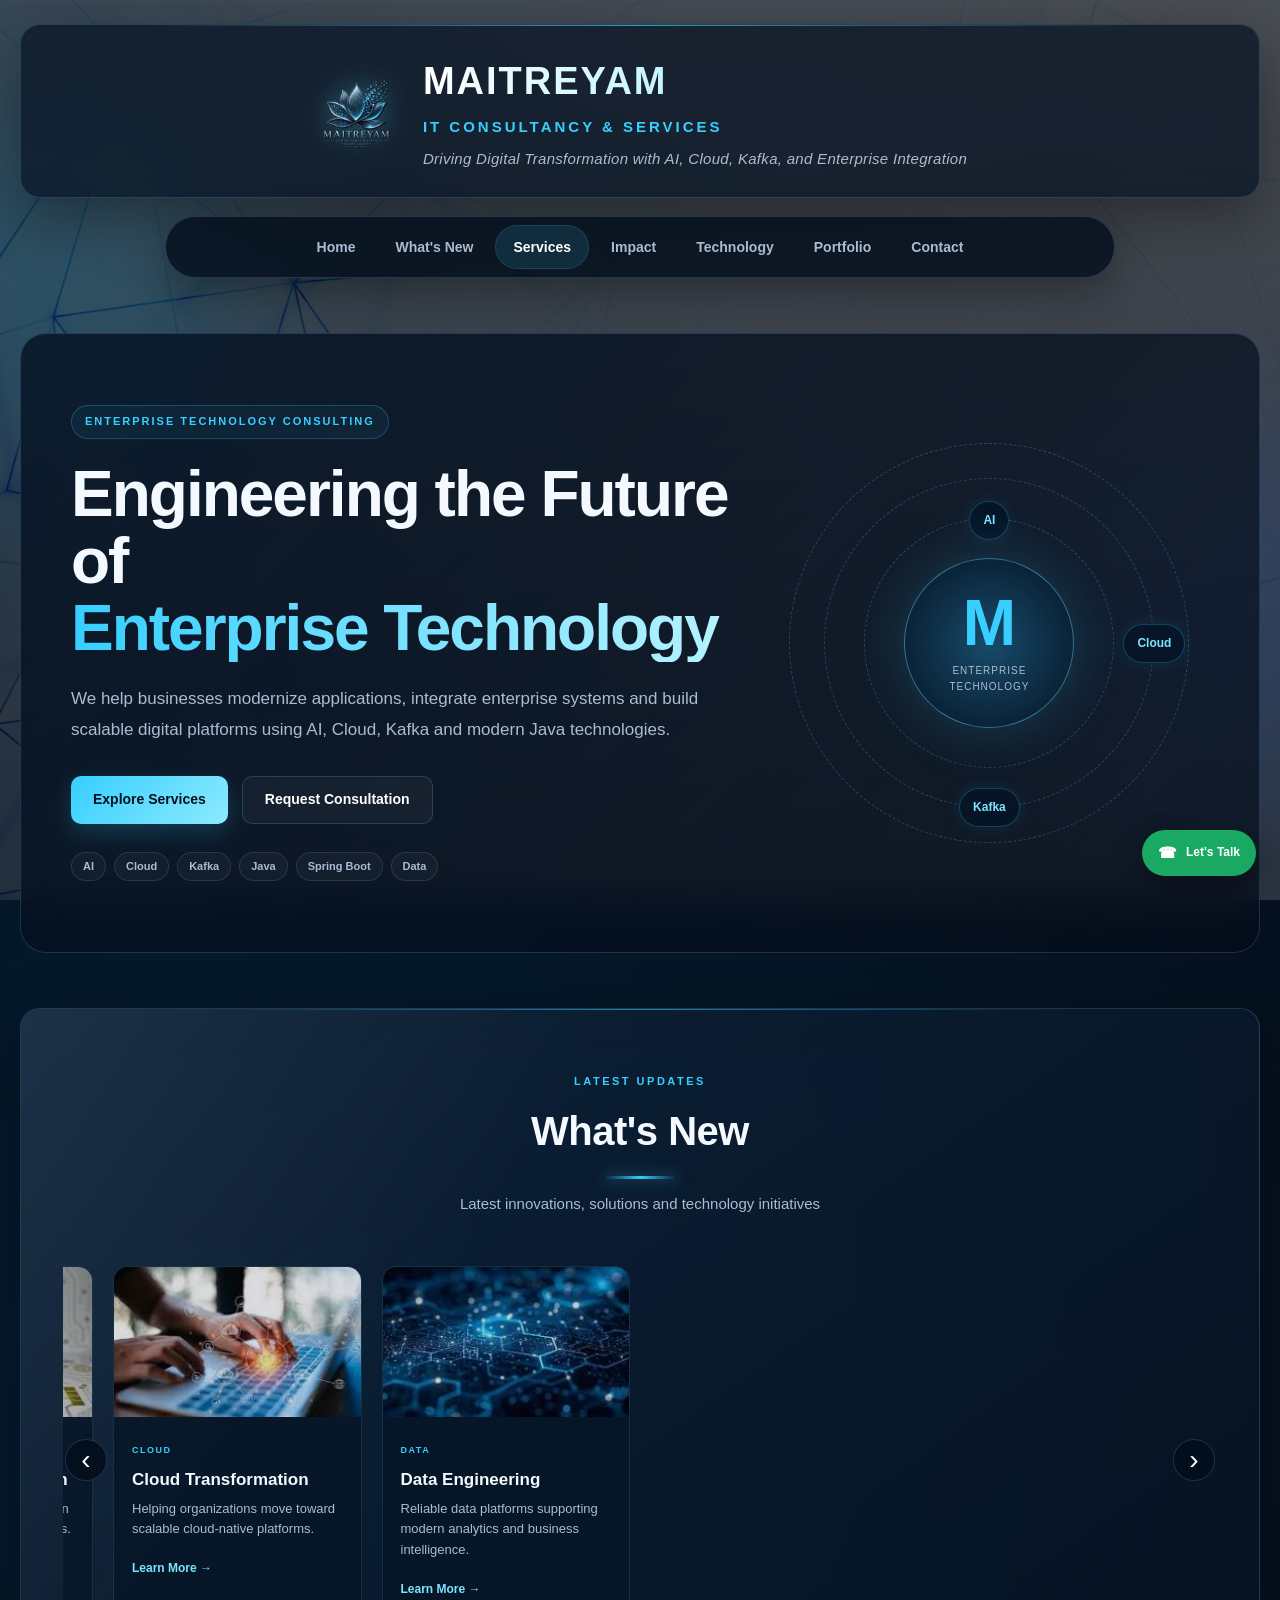
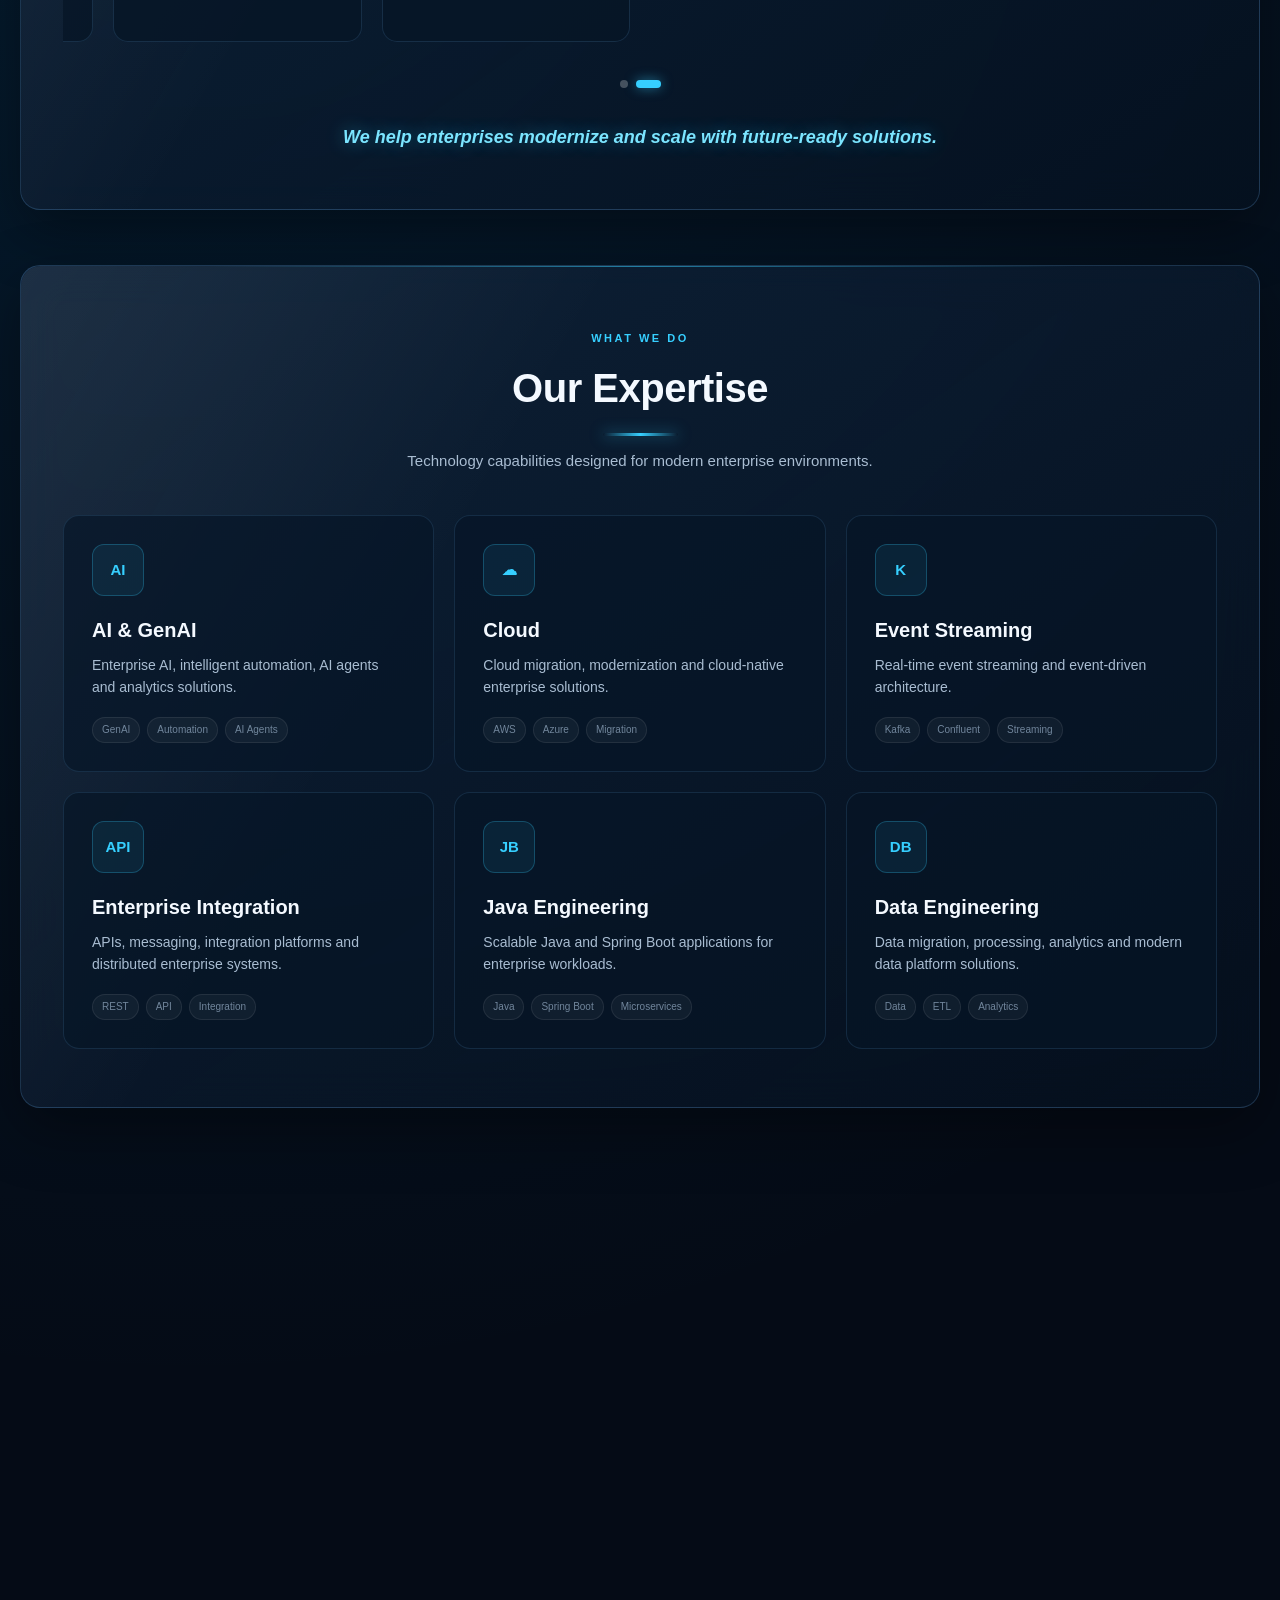
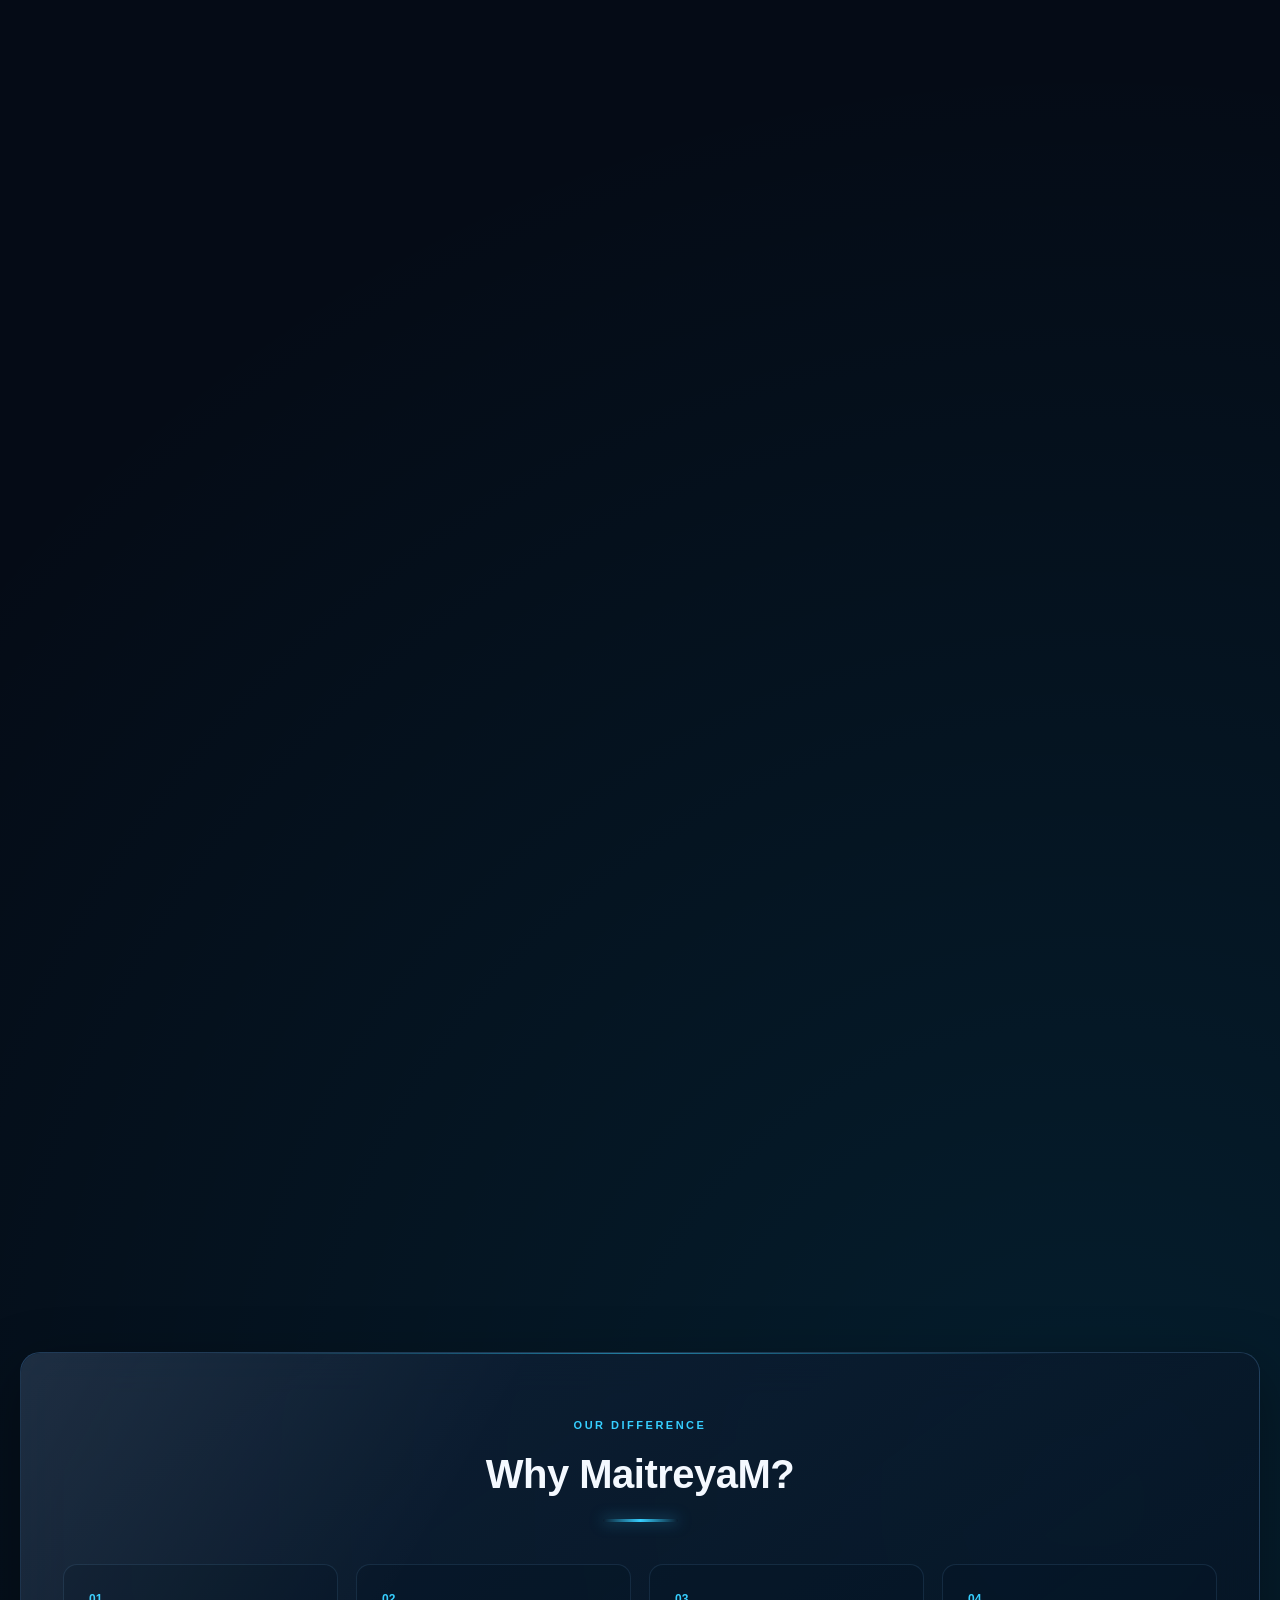
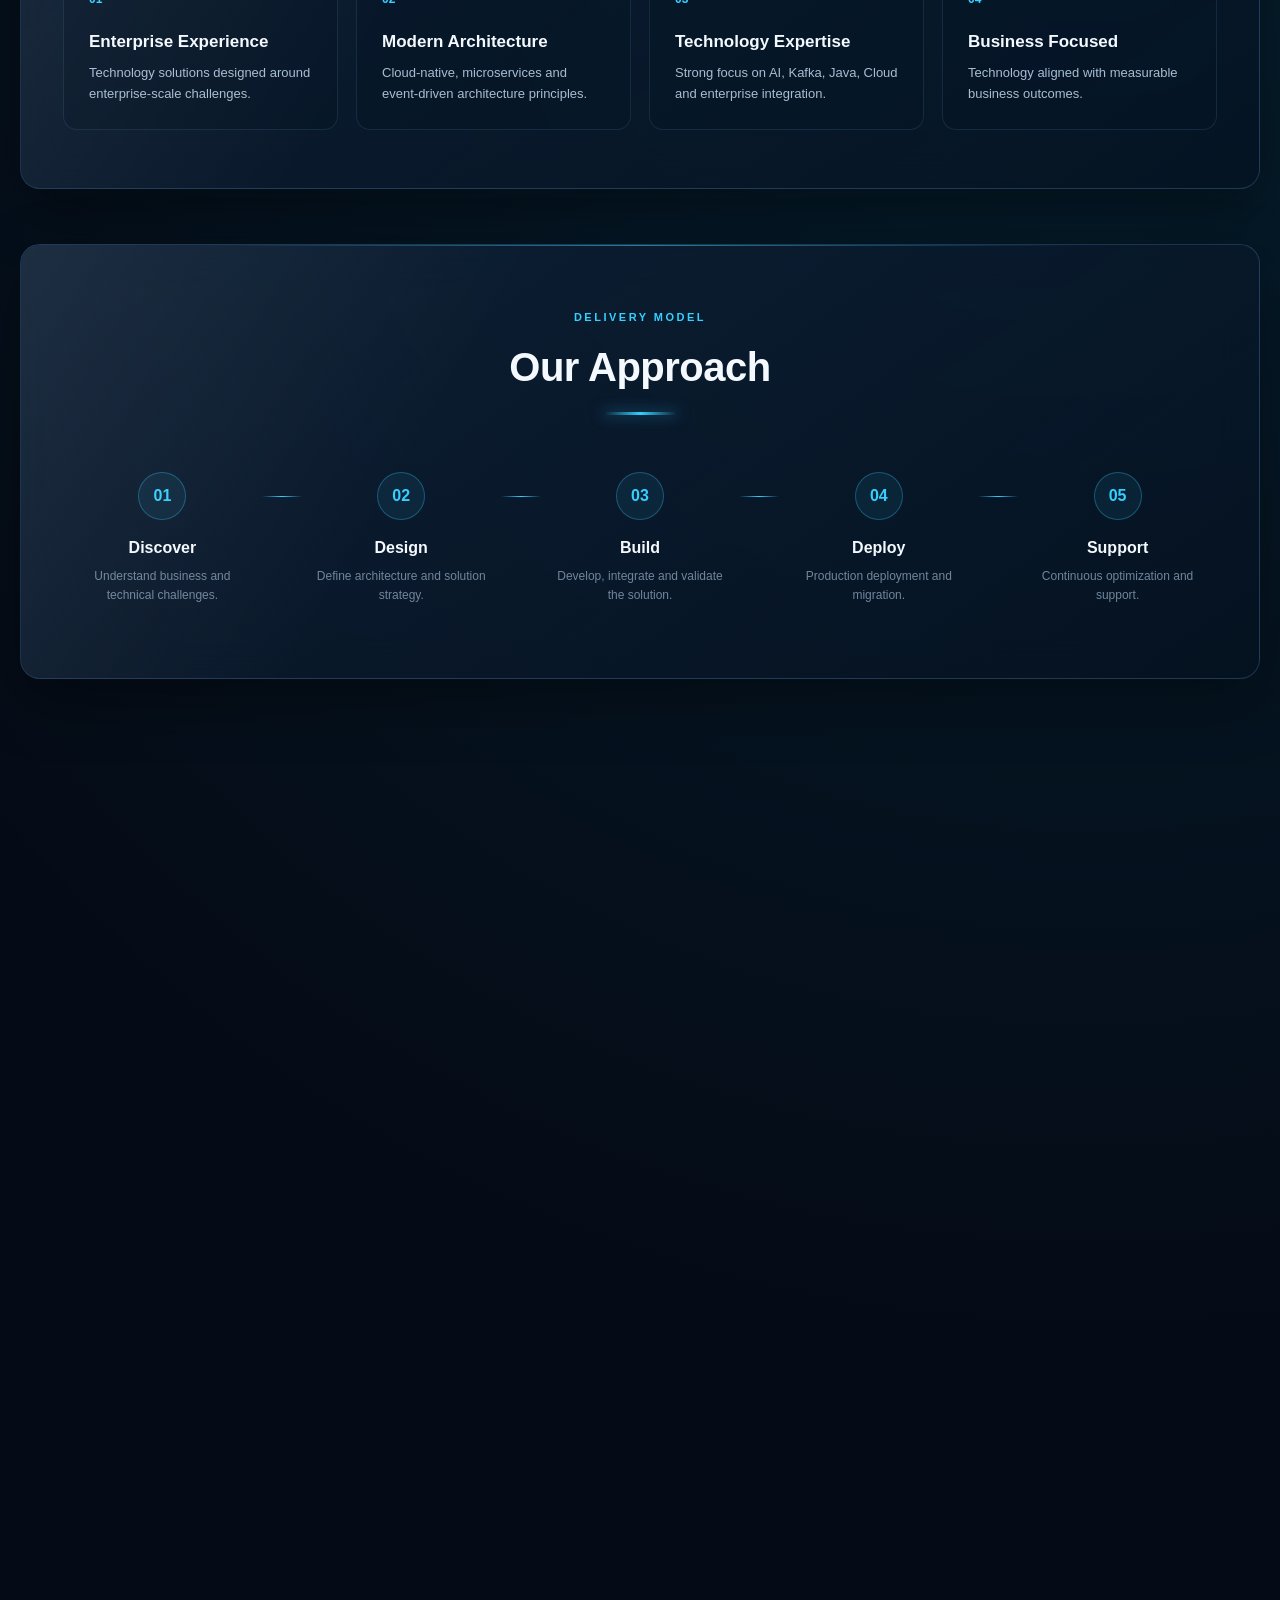
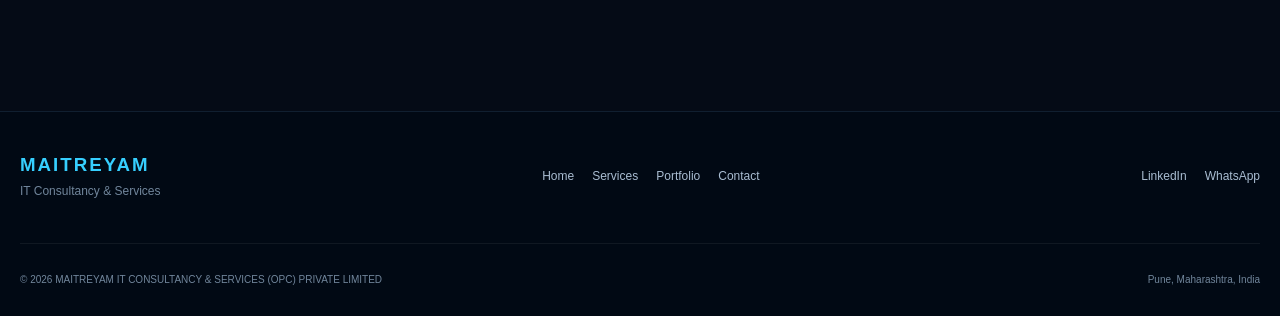
==== commit d2ae0489: "Updated the files v69" ====
--- a/index.html
+++ b/index.html
@@ -1,983 +1,1510 @@
 <!DOCTYPE html>
 <html lang="en">
-
 <head>
-  <meta charset="UTF-8">
-
-  <meta
-    name="viewport"
-    content="width=device-width, initial-scale=1.0"
-  >
-
-  <meta
-    name="description"
-    content="MaitreyaM IT Consultancy & Services - AI, Cloud, Kafka, Enterprise Integration and Digital Transformation."
-  >
-
-  <meta
-    name="theme-color"
-    content="#06182c"
-  >
-
-  <title>MaitreyaM IT Consultancy & Services</title>
-
-  <link rel="stylesheet" href="style.css">
-
-  <script src="script.js" defer></script>
+    <meta charset="UTF-8">
+
+    <meta name="viewport" content="width=device-width, initial-scale=1.0">
+
+    <meta
+        name="description"
+        content="MaitreyaM IT Consultancy & Services - AI, Cloud, Kafka, Enterprise Integration, Java and Digital Transformation."
+    >
+
+    <meta
+        name="keywords"
+        content="AI, Cloud, Kafka, Confluent, Java, Spring Boot, Enterprise Integration, Digital Transformation, MaitreyaM"
+    >
+
+    <title>Maitreyam IT Consultancy & Services</title>
+
+    <link rel="stylesheet" href="style.css">
+
+    <script src="script.js" defer></script>
 </head>
 
-
 <body>
 
-  <!-- =====================================================
-       HEADER
-  ====================================================== -->
-
-  <header class="site-header">
+<!-- =========================================================
+     BACKGROUND EFFECT
+========================================================= -->
+
+<div class="background-grid"></div>
+<div class="background-glow glow-one"></div>
+<div class="background-glow glow-two"></div>
+
+
+<!-- =========================================================
+     HEADER
+========================================================= -->
+
+<header id="home" class="site-header">
 
     <div class="header-container">
 
-      <img
-        src="images/logo.png"
-        alt="MaitreyaM IT Consultancy Logo"
-        class="logo"
-      >
-
-      <div class="company-text">
-
-        <h1>
-          MAITREYAM IT CONSULTANCY & SERVICES
-        </h1>
-
-        <p class="company-type">
-          (OPC) PRIVATE LIMITED
+        <a href="#home" class="brand">
+            <img
+                src="images/logo.png"
+                alt="MaitreyaM Logo"
+                class="logo"
+            >
+        </a>
+
+        <div class="company-text">
+
+            <h1>
+                MAITREYAM
+            </h1>
+
+            <h2>
+                IT CONSULTANCY & SERVICES
+            </h2>
+
+            <p>
+                Driving Digital Transformation with AI, Cloud, Kafka,
+                and Enterprise Integration
+            </p>
+
+        </div>
+
+    </div>
+
+</header>
+
+
+<!-- =========================================================
+     NAVIGATION
+========================================================= -->
+
+<nav class="navbar">
+
+    <div class="nav-container">
+
+        <a href="#home" class="nav-link active">
+            Home
+        </a>
+
+        <a href="#whats-new" class="nav-link">
+            What's New
+        </a>
+
+        <a href="#services" class="nav-link">
+            Services
+        </a>
+
+        <a href="#metrics" class="nav-link">
+            Impact
+        </a>
+
+        <a href="#technology" class="nav-link">
+            Technology
+        </a>
+
+        <a href="#portfolio" class="nav-link">
+            Portfolio
+        </a>
+
+        <a href="#contact" class="nav-link">
+            Contact
+        </a>
+
+    </div>
+
+</nav>
+
+
+<!-- =========================================================
+     HERO SECTION
+========================================================= -->
+
+<section class="hero section reveal">
+
+    <div class="hero-content">
+
+        <div class="hero-text">
+
+            <span class="eyebrow">
+                ENTERPRISE TECHNOLOGY CONSULTING
+            </span>
+
+            <h2>
+                Engineering the Future of
+                <span>Enterprise Technology</span>
+            </h2>
+
+            <p>
+                We help businesses modernize applications, integrate
+                enterprise systems and build scalable digital platforms
+                using AI, Cloud, Kafka and modern Java technologies.
+            </p>
+
+            <div class="hero-buttons">
+
+                <a href="#services" class="btn btn-primary">
+                    Explore Services
+                </a>
+
+                <a href="#contact" class="btn btn-secondary">
+                    Request Consultation
+                </a>
+
+            </div>
+
+            <div class="technology-badges">
+
+                <span>AI</span>
+                <span>Cloud</span>
+                <span>Kafka</span>
+                <span>Java</span>
+                <span>Spring Boot</span>
+                <span>Data</span>
+
+            </div>
+
+        </div>
+
+
+        <!-- Technology Visual -->
+
+        <div class="hero-visual">
+
+            <div class="tech-orbit orbit-one">
+                <span>AI</span>
+            </div>
+
+            <div class="tech-orbit orbit-two">
+                <span>Cloud</span>
+            </div>
+
+            <div class="tech-orbit orbit-three">
+                <span>Kafka</span>
+            </div>
+
+            <div class="tech-core">
+
+                <div class="core-inner">
+                    M
+                </div>
+
+                <small>
+                    Enterprise
+                    <br>
+                    Technology
+                </small>
+
+            </div>
+
+        </div>
+
+    </div>
+
+</section>
+
+
+<!-- =========================================================
+     WHAT'S NEW
+========================================================= -->
+
+<section id="whats-new" class="section glass-section reveal">
+
+    <div class="section-heading">
+
+        <span class="section-label">
+            LATEST UPDATES
+        </span>
+
+        <h2>
+            What's New
+        </h2>
+
+        <div class="heading-line"></div>
+
+        <p>
+            Latest innovations, solutions and technology initiatives
         </p>
 
-        <p class="tagline">
-          Driving Digital Transformation with AI, Cloud,
-          Kafka & Enterprise Integration
-        </p>
-
-      </div>
-
-    </div>
-
-  </header>
-
-
-  <!-- =====================================================
-       NAVIGATION
-  ====================================================== -->
-
-  <nav class="navbar" aria-label="Main Navigation">
-
-    <div class="nav-container">
-
-      <ul class="nav-links">
-
-        <li>
-          <a href="#home" class="active">
-            Home
-          </a>
-        </li>
-
-        <li>
-          <a href="#whats-new">
-            What's New
-          </a>
-        </li>
-
-        <li>
-          <a href="#services">
-            Services
-          </a>
-        </li>
-
-        <li>
-          <a href="#metrics">
-            Impact
-          </a>
-        </li>
-
-        <li>
-          <a href="#portfolio">
-            Portfolio
-          </a>
-        </li>
-
-        <li>
-          <a href="#contact">
-            Contact
-          </a>
-        </li>
-
-      </ul>
-
-    </div>
-
-  </nav>
-
-
-  <!-- =====================================================
-       MAIN
-  ====================================================== -->
-
-  <main id="home">
-
-
-    <!-- ===================================================
-         WHAT'S NEW
-    ==================================================== -->
-
-    <section
-      id="whats-new"
-      class="glass-section whats-new-section"
-    >
-
-      <div class="section-heading">
-
-        <span class="section-label">
-          LATEST UPDATES
-        </span>
-
-        <h2>
-          What's New
-        </h2>
-
-        <p>
-          Explore our latest initiatives, technology solutions
-          and digital transformation capabilities.
-        </p>
-
-      </div>
-
-
-      <!-- Carousel -->
-
-      <div class="carousel">
+    </div>
+
+
+    <div class="carousel">
+
+        <div class="carousel-track">
+
+
+            <article class="news-card">
+
+                <img
+                    src="images/ai-enterprise.jpg"
+                    alt="AI Enterprise"
+                >
+
+                <div class="news-content">
+
+                    <span class="card-category">
+                        AI & AUTOMATION
+                    </span>
+
+                    <h3>
+                        Building AI-ready enterprises
+                    </h3>
+
+                    <p>
+                        Helping organizations adopt intelligent,
+                        scalable and enterprise-ready AI solutions.
+                    </p>
+
+                    <a href="#contact">
+                        Learn More →
+                    </a>
+
+                </div>
+
+            </article>
+
+
+            <article class="news-card">
+
+                <img
+                    src="images/pharma-ai.jpg"
+                    alt="Enterprise AI"
+                >
+
+                <div class="news-content">
+
+                    <span class="card-category">
+                        GENAI
+                    </span>
+
+                    <h3>
+                        ADD™ AgentHub
+                    </h3>
+
+                    <p>
+                        Enterprise AI agent capabilities designed
+                        to accelerate business workflows.
+                    </p>
+
+                    <a href="#contact">
+                        Learn More →
+                    </a>
+
+                </div>
+
+            </article>
+
+
+            <article class="news-card">
+
+                <img
+                    src="images/workplace-ai.jpg"
+                    alt="AI Workplace"
+                >
+
+                <div class="news-content">
+
+                    <span class="card-category">
+                        DIGITAL WORKPLACE
+                    </span>
+
+                    <h3>
+                        AI-powered workplace operations
+                    </h3>
+
+                    <p>
+                        Intelligent automation and analytics for
+                        modern workplace operations.
+                    </p>
+
+                    <a href="#contact">
+                        Learn More →
+                    </a>
+
+                </div>
+
+            </article>
+
+
+            <article class="news-card">
+
+                <img
+                    src="images/whatsnew4.jpg"
+                    alt="Technology Project"
+                >
+
+                <div class="news-content">
+
+                    <span class="card-category">
+                        ENTERPRISE
+                    </span>
+
+                    <h3>
+                        Enterprise Modernization
+                    </h3>
+
+                    <p>
+                        Modern architecture and integration solutions
+                        for enterprise applications.
+                    </p>
+
+                    <a href="#contact">
+                        Learn More →
+                    </a>
+
+                </div>
+
+            </article>
+
+
+            <article class="news-card">
+
+                <img
+                    src="images/whatsnew5.jpg"
+                    alt="Cloud Project"
+                >
+
+                <div class="news-content">
+
+                    <span class="card-category">
+                        CLOUD
+                    </span>
+
+                    <h3>
+                        Cloud Transformation
+                    </h3>
+
+                    <p>
+                        Helping organizations move toward scalable
+                        cloud-native platforms.
+                    </p>
+
+                    <a href="#contact">
+                        Learn More →
+                    </a>
+
+                </div>
+
+            </article>
+
+
+            <article class="news-card">
+
+                <img
+                    src="images/whatsnew6.jpg"
+                    alt="Data Project"
+                >
+
+                <div class="news-content">
+
+                    <span class="card-category">
+                        DATA
+                    </span>
+
+                    <h3>
+                        Data Engineering
+                    </h3>
+
+                    <p>
+                        Reliable data platforms supporting modern
+                        analytics and business intelligence.
+                    </p>
+
+                    <a href="#contact">
+                        Learn More →
+                    </a>
+
+                </div>
+
+            </article>
+
+        </div>
+
 
         <button
-          class="carousel-btn prev"
-          type="button"
-          aria-label="Previous"
+            class="carousel-btn prev"
+            aria-label="Previous"
         >
-          ‹
+            ‹
         </button>
 
-
-        <div class="carousel-window">
-
-          <div class="carousel-track">
-
-
-            <!-- CARD 1 -->
-
-            <article class="news-card">
-
-              <img
-                src="images/ai-enterprise.jpg"
-                alt="AI Enterprise"
-              >
-
-              <div class="news-card-content">
-
-                <span class="card-tag">
-                  AI
-                </span>
-
-                <h3>
-                  Building AI-ready Enterprises
-                </h3>
-
-                <p>
-                  Helping enterprises adopt practical
-                  AI capabilities for modern business operations.
-                </p>
-
-              </div>
-
-            </article>
-
-
-            <!-- CARD 2 -->
-
-            <article class="news-card">
-
-              <img
-                src="images/pharma-ai.jpg"
-                alt="AI AgentHub"
-              >
-
-              <div class="news-card-content">
-
-                <span class="card-tag">
-                  INNOVATION
-                </span>
-
-                <h3>
-                  ADD™ AgentHub
-                </h3>
-
-                <p>
-                  Intelligent agent-driven solutions designed
-                  to accelerate enterprise workflows.
-                </p>
-
-              </div>
-
-            </article>
-
-
-            <!-- CARD 3 -->
-
-            <article class="news-card">
-
-              <img
-                src="images/workplace-ai.jpg"
-                alt="AI Workplace"
-              >
-
-              <div class="news-card-content">
-
-                <span class="card-tag">
-                  AUTOMATION
-                </span>
-
-                <h3>
-                  AI-powered Workplace Operations
-                </h3>
-
-                <p>
-                  Technology solutions that improve productivity,
-                  automation and operational intelligence.
-                </p>
-
-              </div>
-
-            </article>
-
-
-            <!-- CARD 4 -->
-
-            <article class="news-card">
-
-              <img
-                src="images/whatsnew4.jpg"
-                alt="Cloud Transformation"
-              >
-
-              <div class="news-card-content">
-
-                <span class="card-tag">
-                  CLOUD
-                </span>
-
-                <h3>
-                  Cloud Transformation
-                </h3>
-
-                <p>
-                  Modern cloud architectures built for scalability,
-                  reliability and business growth.
-                </p>
-
-              </div>
-
-            </article>
-
-
-            <!-- CARD 5 -->
-
-            <article class="news-card">
-
-              <img
-                src="images/whatsnew5.jpg"
-                alt="Data Engineering"
-              >
-
-              <div class="news-card-content">
-
-                <span class="card-tag">
-                  DATA
-                </span>
-
-                <h3>
-                  Modern Data Engineering
-                </h3>
-
-                <p>
-                  Data platforms designed for real-time insights
-                  and intelligent decision making.
-                </p>
-
-              </div>
-
-            </article>
-
-
-            <!-- CARD 6 -->
-
-            <article class="news-card">
-
-              <img
-                src="images/whatsnew6.jpg"
-                alt="Enterprise Integration"
-              >
-
-              <div class="news-card-content">
-
-                <span class="card-tag">
-                  INTEGRATION
-                </span>
-
-                <h3>
-                  Enterprise Integration
-                </h3>
-
-                <p>
-                  Connecting applications, APIs, events and
-                  enterprise systems through modern integration.
-                </p>
-
-              </div>
-
-            </article>
-
-          </div>
-
-        </div>
-
-
         <button
-          class="carousel-btn next"
-          type="button"
-          aria-label="Next"
+            class="carousel-btn next"
+            aria-label="Next"
         >
-          ›
+            ›
         </button>
 
-      </div>
-
-
-      <!-- Carousel dots -->
-
-      <div
-        class="dots"
-        aria-label="Carousel navigation"
-      ></div>
-
-
-      <!-- Animated message -->
-
-      <div class="section-message">
-
-        <span class="message-icon">
-          ◆
-        </span>
-
+    </div>
+
+
+    <div class="dots"></div>
+
+
+    <p class="whatsnew-message">
         We help enterprises modernize and scale with
         future-ready solutions.
-
-      </div>
-
-    </section>
-
-
-    <!-- ===================================================
-         OUR EXPERTISE
-    ==================================================== -->
-
-    <section
-      id="services"
-      class="glass-section separate-section services-section"
-    >
-
-      <div class="section-heading">
+    </p>
+
+</section>
+
+
+<!-- =========================================================
+     EXPERTISE
+========================================================= -->
+
+<section id="services" class="section glass-section reveal">
+
+    <div class="section-heading">
 
         <span class="section-label">
-          CAPABILITIES
+            WHAT WE DO
         </span>
 
         <h2>
-          Our Expertise
+            Our Expertise
         </h2>
 
+        <div class="heading-line"></div>
+
         <p>
-          Technology capabilities focused on solving
-          complex enterprise challenges.
+            Technology capabilities designed for modern enterprise
+            environments.
         </p>
 
-      </div>
-
-
-      <div class="service-grid">
+    </div>
+
+
+    <div class="service-grid">
 
 
         <article class="service-card">
 
-          <div class="service-icon">
-            AI
-          </div>
-
-          <h3>
-            AI Solutions
-          </h3>
-
-          <p>
-            AI-enabled applications, automation and
-            intelligent enterprise solutions.
-          </p>
+            <div class="service-icon">
+                AI
+            </div>
+
+            <h3>
+                AI & GenAI
+            </h3>
+
+            <p>
+                Enterprise AI, intelligent automation,
+                AI agents and analytics solutions.
+            </p>
+
+            <div class="service-tags">
+                <span>GenAI</span>
+                <span>Automation</span>
+                <span>AI Agents</span>
+            </div>
 
         </article>
 
 
         <article class="service-card">
 
-          <div class="service-icon">
-            ☁
-          </div>
-
-          <h3>
-            Cloud Migration
-          </h3>
-
-          <p>
-            Cloud modernization and migration strategies
-            designed for scalable infrastructure.
-          </p>
+            <div class="service-icon">
+                ☁
+            </div>
+
+            <h3>
+                Cloud
+            </h3>
+
+            <p>
+                Cloud migration, modernization and
+                cloud-native enterprise solutions.
+            </p>
+
+            <div class="service-tags">
+                <span>AWS</span>
+                <span>Azure</span>
+                <span>Migration</span>
+            </div>
 
         </article>
 
 
         <article class="service-card">
 
-          <div class="service-icon">
-            K
-          </div>
-
-          <h3>
-            Kafka Streaming
-          </h3>
-
-          <p>
-            Real-time event streaming and event-driven
-            enterprise architecture.
-          </p>
+            <div class="service-icon">
+                K
+            </div>
+
+            <h3>
+                Event Streaming
+            </h3>
+
+            <p>
+                Real-time event streaming and
+                event-driven architecture.
+            </p>
+
+            <div class="service-tags">
+                <span>Kafka</span>
+                <span>Confluent</span>
+                <span>Streaming</span>
+            </div>
 
         </article>
 
 
         <article class="service-card">
 
-          <div class="service-icon">
-            DB
-          </div>
-
-          <h3>
-            Data Migration
-          </h3>
-
-          <p>
-            Reliable data migration and modernization
-            for enterprise platforms.
-          </p>
+            <div class="service-icon">
+                API
+            </div>
+
+            <h3>
+                Enterprise Integration
+            </h3>
+
+            <p>
+                APIs, messaging, integration platforms
+                and distributed enterprise systems.
+            </p>
+
+            <div class="service-tags">
+                <span>REST</span>
+                <span>API</span>
+                <span>Integration</span>
+            </div>
 
         </article>
 
 
         <article class="service-card">
 
-          <div class="service-icon">
-            JB
-          </div>
-
-          <h3>
-            Spring Boot & Java
-          </h3>
-
-          <p>
-            Enterprise-grade Java and Spring Boot
-            application development.
-          </p>
+            <div class="service-icon">
+                JB
+            </div>
+
+            <h3>
+                Java Engineering
+            </h3>
+
+            <p>
+                Scalable Java and Spring Boot applications
+                for enterprise workloads.
+            </p>
+
+            <div class="service-tags">
+                <span>Java</span>
+                <span>Spring Boot</span>
+                <span>Microservices</span>
+            </div>
 
         </article>
 
-      </div>
-
-    </section>
-
-
-    <!-- ===================================================
-         OUR IMPACT
-    ==================================================== -->
-
-    <section
-      id="metrics"
-      class="glass-section separate-section impact-section"
-    >
-
-      <div class="section-heading">
+
+        <article class="service-card">
+
+            <div class="service-icon">
+                DB
+            </div>
+
+            <h3>
+                Data Engineering
+            </h3>
+
+            <p>
+                Data migration, processing, analytics and
+                modern data platform solutions.
+            </p>
+
+            <div class="service-tags">
+                <span>Data</span>
+                <span>ETL</span>
+                <span>Analytics</span>
+            </div>
+
+        </article>
+
+    </div>
+
+</section>
+
+
+<!-- =========================================================
+     IMPACT
+========================================================= -->
+
+<section id="metrics" class="section glass-section impact-section reveal">
+
+    <div class="section-heading">
 
         <span class="section-label">
-          RESULTS
+            OUR RESULTS
         </span>
 
         <h2>
-          Our Impact
+            Our Impact
         </h2>
 
+        <div class="heading-line"></div>
+
+    </div>
+
+
+    <div class="metrics-grid">
+
+
+        <div class="metric">
+
+            <div class="metric-number" data-target="50">
+                0+
+            </div>
+
+            <p>
+                Projects Delivered
+            </p>
+
+        </div>
+
+
+        <div class="metric">
+
+            <div class="metric-number" data-target="20">
+                0+
+            </div>
+
+            <p>
+                Onsite Clients
+            </p>
+
+        </div>
+
+
+        <div class="metric">
+
+            <div class="metric-number" data-target="5000">
+                0+
+            </div>
+
+            <p>
+                Followers
+            </p>
+
+        </div>
+
+
+        <div class="metric">
+
+            <div class="metric-number" data-target="10">
+                0+
+            </div>
+
+            <p>
+                Years of Experience
+            </p>
+
+        </div>
+
+    </div>
+
+</section>
+
+
+<!-- =========================================================
+     TECHNOLOGY STACK
+========================================================= -->
+
+<section id="technology" class="section glass-section reveal">
+
+    <div class="section-heading">
+
+        <span class="section-label">
+            TECHNOLOGY
+        </span>
+
+        <h2>
+            Technology Stack
+        </h2>
+
+        <div class="heading-line"></div>
+
         <p>
-          Experience and delivery across modern technology
-          and enterprise transformation.
+            Modern technologies for scalable and reliable enterprise systems.
         </p>
 
-      </div>
-
-
-      <div class="metrics-grid">
-
-
-        <div class="metric-card">
-
-          <span class="metric-number">
-            50+
-          </span>
-
-          <span class="metric-title">
-            Projects Delivered
-          </span>
-
-        </div>
-
-
-        <div class="metric-card">
-
-          <span class="metric-number">
-            20+
-          </span>
-
-          <span class="metric-title">
-            Onsite Clients
-          </span>
-
-        </div>
-
-
-        <div class="metric-card">
-
-          <span class="metric-number">
-            5000+
-          </span>
-
-          <span class="metric-title">
-            Followers
-          </span>
-
-        </div>
-
-
-        <div class="metric-card">
-
-          <span class="metric-number">
-            10+
-          </span>
-
-          <span class="metric-title">
-            Years of Experience
-          </span>
-
-        </div>
-
-      </div>
-
-    </section>
-
-
-    <!-- ===================================================
-         FEATURED PROJECTS
-    ==================================================== -->
-
-    <section
-      id="portfolio"
-      class="glass-section separate-section portfolio-section"
-    >
-
-      <div class="section-heading">
+    </div>
+
+
+    <div class="technology-grid">
+
+
+        <div class="technology-group">
+
+            <h3>
+                Languages
+            </h3>
+
+            <div>
+                <span>Java</span>
+                <span>Python</span>
+                <span>SQL</span>
+            </div>
+
+        </div>
+
+
+        <div class="technology-group">
+
+            <h3>
+                Frameworks
+            </h3>
+
+            <div>
+                <span>Spring Boot</span>
+                <span>Spring Cloud</span>
+                <span>Microservices</span>
+            </div>
+
+        </div>
+
+
+        <div class="technology-group">
+
+            <h3>
+                Streaming
+            </h3>
+
+            <div>
+                <span>Apache Kafka</span>
+                <span>Confluent</span>
+                <span>Event Streaming</span>
+            </div>
+
+        </div>
+
+
+        <div class="technology-group">
+
+            <h3>
+                Cloud
+            </h3>
+
+            <div>
+                <span>AWS</span>
+                <span>Azure</span>
+                <span>Cloud Migration</span>
+            </div>
+
+        </div>
+
+
+        <div class="technology-group">
+
+            <h3>
+                Architecture
+            </h3>
+
+            <div>
+                <span>Event Driven</span>
+                <span>APIs</span>
+                <span>Distributed Systems</span>
+            </div>
+
+        </div>
+
+
+        <div class="technology-group">
+
+            <h3>
+                Data
+            </h3>
+
+            <div>
+                <span>Data Migration</span>
+                <span>Analytics</span>
+                <span>Data Platforms</span>
+            </div>
+
+        </div>
+
+    </div>
+
+</section>
+
+
+<!-- =========================================================
+     PORTFOLIO
+========================================================= -->
+
+<section id="portfolio" class="section glass-section reveal">
+
+    <div class="section-heading">
 
         <span class="section-label">
-          DELIVERY
+            EXPERIENCE
         </span>
 
         <h2>
-          Featured Projects
+            Featured Projects
         </h2>
 
+        <div class="heading-line"></div>
+
         <p>
-          Selected examples of technology transformation
-          and engineering capabilities.
+            Selected examples of technology modernization and
+            enterprise engineering capabilities.
         </p>
 
-      </div>
-
-
-      <div class="portfolio-grid">
+    </div>
+
+
+    <div class="portfolio-grid">
 
 
         <article class="project-card">
 
-          <span class="project-number">
-            01
-          </span>
-
-          <div>
-
-            <span class="card-tag">
-              KAFKA
+            <span class="project-category">
+                EVENT STREAMING
             </span>
 
             <h3>
-              Telecom Kafka Migration
-            </h3>
-
-            <p>
-              High-volume event streaming architecture
-              supporting 20M events per day.
-            </p>
-
-          </div>
+                Telecom Kafka Migration
+            </h3>
+
+            <div class="project-highlight">
+                20M+ <small>events/day</small>
+            </div>
+
+            <p>
+                Modernized enterprise messaging and implemented
+                scalable event-driven streaming architecture.
+            </p>
+
+            <div class="project-tags">
+                <span>Kafka</span>
+                <span>Java</span>
+                <span>Spring Boot</span>
+            </div>
 
         </article>
 
 
         <article class="project-card">
 
-          <span class="project-number">
-            02
-          </span>
-
-          <div>
-
-            <span class="card-tag">
-              CLOUD
+            <span class="project-category">
+                CLOUD
             </span>
 
             <h3>
-              Cloud Migration
-            </h3>
-
-            <p>
-              Infrastructure modernization initiative
-              reducing infrastructure costs by 30%.
-            </p>
-
-          </div>
+                Cloud Migration
+            </h3>
+
+            <div class="project-highlight">
+                30% <small>cost reduction</small>
+            </div>
+
+            <p>
+                Modernized infrastructure and optimized cloud
+                resources for improved scalability and efficiency.
+            </p>
+
+            <div class="project-tags">
+                <span>Cloud</span>
+                <span>Migration</span>
+                <span>Architecture</span>
+            </div>
 
         </article>
 
 
         <article class="project-card">
 
-          <span class="project-number">
-            03
-          </span>
-
-          <div>
-
-            <span class="card-tag">
-              AI
+            <span class="project-category">
+                AI & ANALYTICS
             </span>
 
             <h3>
-              AI Analytics
-            </h3>
-
-            <p>
-              Predictive analytics capabilities supporting
-              intelligent decision making for finance.
-            </p>
-
-          </div>
+                AI Analytics Platform
+            </h3>
+
+            <div class="project-highlight">
+                AI <small>powered insights</small>
+            </div>
+
+            <p>
+                Intelligent analytics capabilities delivering
+                predictive insights for business decision making.
+            </p>
+
+            <div class="project-tags">
+                <span>AI</span>
+                <span>Analytics</span>
+                <span>Data</span>
+            </div>
 
         </article>
 
-      </div>
-
-    </section>
-
-
-    <!-- ===================================================
-         CONTACT
-    ==================================================== -->
-
-    <section
-      id="contact"
-      class="glass-section separate-section contact-section"
-    >
-
-      <div class="section-heading">
+    </div>
+
+</section>
+
+
+<!-- =========================================================
+     WHY MAITREYAM
+========================================================= -->
+
+<section class="section glass-section reveal">
+
+    <div class="section-heading">
 
         <span class="section-label">
-          CONNECT
+            OUR DIFFERENCE
         </span>
 
         <h2>
-          Contact Us
+            Why MaitreyaM?
         </h2>
 
+        <div class="heading-line"></div>
+
+    </div>
+
+
+    <div class="why-grid">
+
+
+        <div class="why-card">
+
+            <div class="why-number">
+                01
+            </div>
+
+            <h3>
+                Enterprise Experience
+            </h3>
+
+            <p>
+                Technology solutions designed around
+                enterprise-scale challenges.
+            </p>
+
+        </div>
+
+
+        <div class="why-card">
+
+            <div class="why-number">
+                02
+            </div>
+
+            <h3>
+                Modern Architecture
+            </h3>
+
+            <p>
+                Cloud-native, microservices and
+                event-driven architecture principles.
+            </p>
+
+        </div>
+
+
+        <div class="why-card">
+
+            <div class="why-number">
+                03
+            </div>
+
+            <h3>
+                Technology Expertise
+            </h3>
+
+            <p>
+                Strong focus on AI, Kafka, Java,
+                Cloud and enterprise integration.
+            </p>
+
+        </div>
+
+
+        <div class="why-card">
+
+            <div class="why-number">
+                04
+            </div>
+
+            <h3>
+                Business Focused
+            </h3>
+
+            <p>
+                Technology aligned with measurable
+                business outcomes.
+            </p>
+
+        </div>
+
+    </div>
+
+</section>
+
+
+<!-- =========================================================
+     OUR APPROACH
+========================================================= -->
+
+<section class="section glass-section reveal">
+
+    <div class="section-heading">
+
+        <span class="section-label">
+            DELIVERY MODEL
+        </span>
+
+        <h2>
+            Our Approach
+        </h2>
+
+        <div class="heading-line"></div>
+
+    </div>
+
+
+    <div class="approach">
+
+        <div class="approach-step">
+
+            <span>01</span>
+
+            <h3>
+                Discover
+            </h3>
+
+            <p>
+                Understand business and technical challenges.
+            </p>
+
+        </div>
+
+
+        <div class="approach-line"></div>
+
+
+        <div class="approach-step">
+
+            <span>02</span>
+
+            <h3>
+                Design
+            </h3>
+
+            <p>
+                Define architecture and solution strategy.
+            </p>
+
+        </div>
+
+
+        <div class="approach-line"></div>
+
+
+        <div class="approach-step">
+
+            <span>03</span>
+
+            <h3>
+                Build
+            </h3>
+
+            <p>
+                Develop, integrate and validate the solution.
+            </p>
+
+        </div>
+
+
+        <div class="approach-line"></div>
+
+
+        <div class="approach-step">
+
+            <span>04</span>
+
+            <h3>
+                Deploy
+            </h3>
+
+            <p>
+                Production deployment and migration.
+            </p>
+
+        </div>
+
+
+        <div class="approach-line"></div>
+
+
+        <div class="approach-step">
+
+            <span>05</span>
+
+            <h3>
+                Support
+            </h3>
+
+            <p>
+                Continuous optimization and support.
+            </p>
+
+        </div>
+
+    </div>
+
+</section>
+
+
+<!-- =========================================================
+     CONTACT
+========================================================= -->
+
+<section id="contact" class="section glass-section contact-section reveal">
+
+    <div class="section-heading">
+
+        <span class="section-label">
+            LET'S CONNECT
+        </span>
+
+        <h2>
+            Let's Build Something Great
+        </h2>
+
+        <div class="heading-line"></div>
+
         <p>
-          Let's discuss your technology, modernization
-          or digital transformation requirements.
+            Have a technology challenge or project idea?
+            Let's discuss how we can help.
         </p>
 
-      </div>
-
-
-      <div class="contact-container">
-
-
-        <!-- CONTACT FORM -->
-
-        <div class="contact-form-wrapper">
-
-          <form
+    </div>
+
+
+    <div class="contact-container">
+
+
+        <!-- FORM -->
+
+        <form
             id="contact-form"
             action="https://formsubmit.co/info.maitreyam@gmail.com"
             method="POST"
             class="contact-form"
-          >
+        >
 
             <input
-              type="hidden"
-              name="_subject"
-              value="New enquiry from MaitreyaM Website"
+                type="hidden"
+                name="_subject"
+                value="New MaitreyaM Website Enquiry"
             >
 
             <input
-              type="hidden"
-              name="_captcha"
-              value="false"
+                type="hidden"
+                name="_captcha"
+                value="false"
             >
 
 
-            <!-- Name -->
-
             <div class="form-row">
 
-              <label for="name">
-                Name
-              </label>
-
-              <div class="input-wrapper">
-
-                <input
-                  id="name"
-                  type="text"
-                  name="name"
-                  placeholder="Enter your name"
-                  autocomplete="name"
-                  required
-                >
-
-              </div>
-
-            </div>
-
-
-            <!-- Contact -->
+                <div class="form-group">
+
+                    <label for="name">
+                        Name
+                    </label>
+
+                    <input
+                        id="name"
+                        type="text"
+                        name="name"
+                        placeholder="Your Name"
+                        required
+                    >
+
+                </div>
+
+
+                <div class="form-group">
+
+                    <label for="contact-number">
+                        Contact
+                    </label>
+
+                    <input
+                        id="contact-number"
+                        type="text"
+                        name="contact"
+                        placeholder="+91 XXXXX XXXXX"
+                        required
+                    >
+
+                </div>
+
+            </div>
+
 
             <div class="form-row">
 
-              <label for="contact-number">
+                <div class="form-group">
+
+                    <label for="email">
+                        Email
+                    </label>
+
+                    <input
+                        id="email"
+                        type="email"
+                        name="email"
+                        placeholder="your@email.com"
+                        required
+                    >
+
+                </div>
+
+
+                <div class="form-group">
+
+                    <label for="company">
+                        Company
+                    </label>
+
+                    <input
+                        id="company"
+                        type="text"
+                        name="company"
+                        placeholder="Company Name"
+                    >
+
+                </div>
+
+            </div>
+
+
+            <div class="form-group">
+
+                <label for="message">
+                    Project / Requirement
+                </label>
+
+                <textarea
+                    id="message"
+                    name="message"
+                    rows="6"
+                    placeholder="Tell us briefly about your requirement..."
+                    required
+                ></textarea>
+
+            </div>
+
+
+            <button
+                type="submit"
+                class="btn btn-primary submit-btn"
+            >
+                Send Enquiry →
+            </button>
+
+
+            <div
+                id="form-success"
+                class="success-message"
+            ></div>
+
+        </form>
+
+
+        <!-- CONTACT INFORMATION -->
+
+        <div class="contact-info">
+
+            <span class="section-label">
+                CONTACT INFORMATION
+            </span>
+
+            <h3>
+                MaitreyaM IT Consultancy
+            </h3>
+
+            <p class="contact-description">
+                Let's connect and explore how technology can
+                accelerate your business.
+            </p>
+
+
+            <div class="contact-detail">
+
+                <strong>
+                    Director
+                </strong>
+
+                <span>
+                    Priya Suryakant Bhalke
+                </span>
+
+            </div>
+
+
+            <div class="contact-detail">
+
+                <strong>
+                    Office
+                </strong>
+
+                <span>
+                    Pune, Maharashtra, India
+                </span>
+
+            </div>
+
+
+            <div class="contact-detail">
+
+                <strong>
+                    Phone
+                </strong>
+
+                <a href="tel:+919665303369">
+                    +91-9665303369
+                </a>
+
+            </div>
+
+
+            <div class="contact-detail">
+
+                <strong>
+                    Email
+                </strong>
+
+                <a href="mailto:info.maitreyam@gmail.com">
+                    info.maitreyam@gmail.com
+                </a>
+
+            </div>
+
+
+            <div class="engagement-tags">
+
+                <span>Enterprise Projects</span>
+                <span>Consulting</span>
+                <span>Technology Partnerships</span>
+                <span>Remote / Onsite</span>
+
+            </div>
+
+        </div>
+
+    </div>
+
+</section>
+
+
+<!-- =========================================================
+     FOOTER
+========================================================= -->
+
+<footer>
+
+    <div class="footer-container">
+
+        <div class="footer-brand">
+
+            <h3>
+                MAITREYAM
+            </h3>
+
+            <p>
+                IT Consultancy & Services
+            </p>
+
+        </div>
+
+
+        <div class="footer-links">
+
+            <a href="#home">
+                Home
+            </a>
+
+            <a href="#services">
+                Services
+            </a>
+
+            <a href="#portfolio">
+                Portfolio
+            </a>
+
+            <a href="#contact">
                 Contact
-              </label>
-
-              <div class="input-wrapper">
-
-                <input
-                  id="contact-number"
-                  type="tel"
-                  name="contact"
-                  placeholder="Enter contact number"
-                  autocomplete="tel"
-                  required
-                >
-
-              </div>
-
-            </div>
-
-
-            <!-- Email -->
-
-            <div class="form-row">
-
-              <label for="email">
-                Email
-              </label>
-
-              <div class="input-wrapper">
-
-                <input
-                  id="email"
-                  type="email"
-                  name="email"
-                  placeholder="Enter email address"
-                  autocomplete="email"
-                  required
-                >
-
-              </div>
-
-            </div>
-
-
-            <!-- Message -->
-
-            <div class="form-row message-row">
-
-              <label for="message">
-                Message
-              </label>
-
-              <div class="input-wrapper">
-
-                <textarea
-                  id="message"
-                  name="message"
-                  rows="5"
-                  placeholder="Tell us about your requirement..."
-                  required
-                ></textarea>
-
-              </div>
-
-            </div>
-
-
-            <div class="form-button-row">
-
-              <button
-                type="submit"
-                class="submit-button"
-              >
-                Send Enquiry
-                <span>→</span>
-              </button>
-
-            </div>
-
-          </form>
-
-
-          <div
-            id="form-success"
-            class="form-message"
-            aria-live="polite"
-          ></div>
-
-        </div>
-
-
-        <!-- CONTACT INFORMATION -->
-
-        <div class="contact-info">
-
-          <span class="card-tag">
-            COMPANY INFORMATION
-          </span>
-
-
-          <div class="info-item">
-
-            <span class="info-label">
-              Director
-            </span>
-
-            <strong>
-              Priya Suryakant Bhalke
-            </strong>
-
-          </div>
-
-
-          <div class="info-item">
-
-            <span class="info-label">
-              Office
-            </span>
-
-            <strong>
-              Pune, Maharashtra, India
-            </strong>
-
-          </div>
-
-
-          <div class="info-item">
-
-            <span class="info-label">
-              Phone
-            </span>
-
-            <a href="tel:+919665303369">
-              +91-9665303369
             </a>
 
-          </div>
-
-
-          <div class="info-item">
-
-            <span class="info-label">
-              Email
-            </span>
-
-            <a href="mailto:info.maitreyam@gmail.com">
-              info.maitreyam@gmail.com
+        </div>
+
+
+        <div class="footer-social">
+
+            <a
+                href="https://www.linkedin.com/"
+                target="_blank"
+                rel="noopener noreferrer"
+                aria-label="LinkedIn"
+            >
+                LinkedIn
             </a>
 
-          </div>
-
-
-          <div class="contact-divider"></div>
-
-
-          <p class="contact-note">
-            We are open to discussing technology consulting,
-            enterprise integration, cloud modernization,
-            Kafka streaming and AI opportunities.
-          </p>
-
-        </div>
-
-      </div>
-
-    </section>
-
-  </main>
-
-
-  <!-- =====================================================
-       FOOTER
-  ====================================================== -->
-
-  <footer>
-
-    <div class="footer-content">
-
-      <strong>
-        MAITREYAM IT CONSULTANCY & SERVICES
-      </strong>
-
-      <p>
-        © 2026 MaitreyaM IT Consultancy & Services
-        (OPC) Private Limited. All rights reserved.
-      </p>
-
-    </div>
-
-  </footer>
+            <a
+                href="https://wa.me/919665303369?text=Hello%20MaitreyaM%20Team%2C%20I%20would%20like%20to%20discuss%20an%20IT%20project."
+                target="_blank"
+                rel="noopener noreferrer"
+                aria-label="WhatsApp"
+            >
+                WhatsApp
+            </a>
+
+        </div>
+
+    </div>
+
+
+    <div class="footer-bottom">
+
+        <p>
+            © 2026 MAITREYAM IT CONSULTANCY & SERVICES
+            (OPC) PRIVATE LIMITED
+        </p>
+
+        <p>
+            Pune, Maharashtra, India
+        </p>
+
+    </div>
+
+</footer>
+
+
+<!-- =========================================================
+     FLOATING WHATSAPP
+========================================================= -->
+
+<a
+    class="whatsapp-button"
+    href="https://wa.me/919665303369?text=Hello%20MaitreyaM%20Team%2C%20I%20would%20like%20to%20discuss%20an%20IT%20project."
+    target="_blank"
+    rel="noopener noreferrer"
+    aria-label="Chat with MaitreyaM on WhatsApp"
+>
+
+    <span class="whatsapp-icon">
+        ☎
+    </span>
+
+    <span class="whatsapp-text">
+        Let's Talk
+    </span>
+
+</a>
 
 </body>
-
 </html>
--- a/style.css
+++ b/style.css
@@ -1,7 +1,44 @@
 /* =========================================================
    MAITREYAM IT CONSULTANCY
-   MODERN TECHNOLOGY GLASS THEME
+   ENTERPRISE TECHNOLOGY WEBSITE
 ========================================================= */
+
+
+/* =========================================================
+   ROOT VARIABLES
+========================================================= */
+
+:root {
+
+    --bg-main: #050b16;
+    --bg-secondary: #081321;
+
+    --glass: rgba(10, 24, 43, 0.72);
+    --glass-light: rgba(19, 40, 66, 0.58);
+
+    --border: rgba(120, 190, 255, 0.20);
+    --border-hover: rgba(90, 205, 255, 0.55);
+
+    --text-primary: #f4f9ff;
+    --text-secondary: #a9bdd2;
+    --text-muted: #71869c;
+
+    --accent: #36cfff;
+    --accent-light: #7be5ff;
+    --accent-dark: #087da9;
+
+    --success: #39e6a2;
+
+    --shadow:
+        0 20px 60px rgba(0, 0, 0, 0.38);
+
+    --glow:
+        0 0 30px rgba(54, 207, 255, 0.14);
+
+    --radius: 20px;
+
+    --max-width: 1240px;
+}
 
 
 /* =========================================================
@@ -9,50 +46,161 @@
 ========================================================= */
 
 * {
-  box-sizing: border-box;
+    box-sizing: border-box;
 }
 
 html {
-  scroll-behavior: smooth;
-  scroll-padding-top: 85px;
+    scroll-behavior: smooth;
 }
 
 body {
-  margin: 0;
-  min-height: 100vh;
-
-  font-family:
-    "Segoe UI",
-    Inter,
-    Arial,
-    sans-serif;
-
-  color: #ffffff;
-
-  line-height: 1.6;
-
-  background:
-    linear-gradient(
-      135deg,
-      rgba(2, 14, 28, 0.65),
-      rgba(4, 34, 63, 0.45)
-    ),
-    url("images/tech-bg.jpg")
-      center center / cover fixed no-repeat;
-}
-
-button,
-input,
-textarea {
-  font: inherit;
-}
-
-button {
-  cursor: pointer;
+
+    margin: 0;
+
+    font-family:
+        "Segoe UI",
+        Inter,
+        Arial,
+        sans-serif;
+
+    color: var(--text-primary);
+
+    background:
+        radial-gradient(
+            circle at 15% 20%,
+            rgba(0, 130, 200, 0.15),
+            transparent 30%
+        ),
+        radial-gradient(
+            circle at 85% 70%,
+            rgba(0, 200, 255, 0.10),
+            transparent 30%
+        ),
+        var(--bg-main);
+
+    line-height: 1.6;
+
+    overflow-x: hidden;
 }
 
 a {
-  color: inherit;
+    color: inherit;
+}
+
+img {
+    max-width: 100%;
+    display: block;
+}
+
+
+/* =========================================================
+   BACKGROUND
+========================================================= */
+
+body::before {
+
+    content: "";
+
+    position: fixed;
+
+    inset: 0;
+
+    z-index: -5;
+
+    background:
+        linear-gradient(
+            rgba(2, 8, 18, 0.72),
+            rgba(2, 8, 18, 0.82)
+        ),
+        url("images/tech-bg.jpg")
+        center / cover no-repeat;
+
+    pointer-events: none;
+}
+
+
+.background-grid {
+
+    position: fixed;
+
+    inset: 0;
+
+    z-index: -4;
+
+    opacity: 0.16;
+
+    background-image:
+        linear-gradient(
+            rgba(100, 200, 255, 0.08) 1px,
+            transparent 1px
+        ),
+        linear-gradient(
+            90deg,
+            rgba(100, 200, 255, 0.08) 1px,
+            transparent 1px
+        );
+
+    background-size:
+        50px 50px;
+
+    mask-image:
+        linear-gradient(
+            to bottom,
+            black,
+            transparent 90%
+        );
+}
+
+
+.background-glow {
+
+    position: fixed;
+
+    width: 400px;
+    height: 400px;
+
+    border-radius: 50%;
+
+    filter: blur(90px);
+
+    opacity: 0.13;
+
+    z-index: -3;
+
+    pointer-events: none;
+
+    animation:
+        floatingGlow 12s ease-in-out infinite alternate;
+}
+
+.glow-one {
+
+    background: #00bfff;
+
+    top: 10%;
+    left: -150px;
+}
+
+.glow-two {
+
+    background: #1769ff;
+
+    right: -150px;
+    bottom: 10%;
+
+    animation-delay: 3s;
+}
+
+
+@keyframes floatingGlow {
+
+    from {
+        transform: translateY(0);
+    }
+
+    to {
+        transform: translateY(60px);
+    }
 }
 
 
@@ -61,315 +209,328 @@
 ========================================================= */
 
 .site-header {
-  width: min(1240px, calc(100% - 40px));
-
-  margin: 25px auto 18px;
-
-  padding: 28px 35px;
-
-  background:
-    linear-gradient(
-      135deg,
-      rgba(255, 255, 255, 0.17),
-      rgba(255, 255, 255, 0.07)
+
+    max-width: var(--max-width);
+
+    margin: 24px auto 18px;
+
+    padding: 26px 35px;
+
+    background:
+        rgba(7, 18, 33, 0.70);
+
+    border:
+        1px solid var(--border);
+
+    border-radius:
+        var(--radius);
+
+    backdrop-filter:
+        blur(18px);
+
+    -webkit-backdrop-filter:
+        blur(18px);
+
+    box-shadow:
+        var(--shadow);
+
+    position: relative;
+
+    overflow: hidden;
+}
+
+
+.site-header::before {
+
+    content: "";
+
+    position: absolute;
+
+    top: 0;
+    left: 10%;
+
+    width: 80%;
+    height: 1px;
+
+    background:
+        linear-gradient(
+            90deg,
+            transparent,
+            var(--accent),
+            transparent
+        );
+
+    opacity: 0.7;
+}
+
+
+.header-container {
+
+    display: flex;
+
+    align-items: center;
+
+    justify-content: center;
+
+    gap: 24px;
+}
+
+
+.logo {
+
+    width: 86px;
+    height: 86px;
+
+    object-fit: contain;
+
+    filter:
+        drop-shadow(
+            0 0 14px
+            rgba(54, 207, 255, 0.35)
+        );
+}
+
+
+.company-text {
+    text-align: left;
+}
+
+
+.company-text h1 {
+
+    margin: 0;
+
+    font-size: clamp(26px, 3vw, 38px);
+
+    letter-spacing: 2px;
+
+    font-weight: 800;
+
+    background:
+        linear-gradient(
+            90deg,
+            #ffffff,
+            var(--accent-light)
+        );
+
+    -webkit-background-clip: text;
+    -webkit-text-fill-color: transparent;
+}
+
+
+.company-text h2 {
+
+    margin: 3px 0;
+
+    font-size: 15px;
+
+    letter-spacing: 3px;
+
+    color: var(--accent);
+}
+
+
+.company-text p {
+
+    margin: 8px 0 0;
+
+    font-size: 15px;
+
+    color: var(--text-secondary);
+
+    font-style: italic;
+
+    letter-spacing: 0.3px;
+}
+
+
+/* =========================================================
+   NAVBAR
+========================================================= */
+
+.navbar {
+
+    position: sticky;
+
+    top: 12px;
+
+    z-index: 1000;
+
+    width: 100%;
+
+    padding: 0 20px;
+}
+
+
+.nav-container {
+
+    max-width: 950px;
+
+    margin: auto;
+
+    display: flex;
+
+    justify-content: center;
+
+    align-items: center;
+
+    gap: 4px;
+
+    padding: 8px;
+
+    background:
+        rgba(4, 14, 27, 0.82);
+
+    border:
+        1px solid var(--border);
+
+    border-radius: 50px;
+
+    backdrop-filter:
+        blur(18px);
+
+    box-shadow:
+        0 15px 40px
+        rgba(0, 0, 0, 0.32);
+}
+
+
+.nav-link {
+
+    position: relative;
+
+    padding: 11px 18px;
+
+    border-radius: 30px;
+
+    color: var(--text-secondary);
+
+    text-decoration: none;
+
+    font-size: 14px;
+
+    font-weight: 600;
+
+    transition:
+        color 0.3s ease,
+        background 0.3s ease,
+        transform 0.3s ease;
+}
+
+
+.nav-link:hover,
+.nav-link.active {
+
+    color: white;
+
+    background:
+        rgba(54, 207, 255, 0.12);
+
+    box-shadow:
+        inset 0 0 0 1px
+        rgba(54, 207, 255, 0.15);
+}
+
+
+.nav-link:hover {
+
+    transform:
+        translateY(-1px);
+}
+
+
+/* =========================================================
+   GENERAL SECTION
+========================================================= */
+
+.section {
+
+    width: min(
+        calc(100% - 40px),
+        var(--max-width)
     );
 
-  backdrop-filter: blur(20px);
-  -webkit-backdrop-filter: blur(20px);
-
-  border: 1px solid
-    rgba(255, 255, 255, 0.23);
-
-  border-radius: 24px;
-
-  box-shadow:
-    0 20px 50px rgba(0, 0, 0, 0.30),
-    inset 0 1px 0
-      rgba(255, 255, 255, 0.35);
-}
-
-.header-container {
-  display: flex;
-
-  align-items: center;
-  justify-content: center;
-
-  gap: 28px;
-}
-
-.logo {
-  width: 88px;
-  height: 88px;
-
-  object-fit: contain;
-
-  filter:
-    drop-shadow(
-      0 8px 15px
-      rgba(0, 0, 0, 0.30)
-    );
-}
-
-.company-text {
-  text-align: left;
-}
-
-.company-text h1 {
-  margin: 0;
-
-  font-size:
-    clamp(22px, 3vw, 32px);
-
-  line-height: 1.2;
-
-  letter-spacing: 0.5px;
-
-  color: #ffffff;
-}
-
-.company-type {
-  margin: 4px 0 5px;
-
-  font-size: 14px;
-
-  font-weight: 600;
-
-  letter-spacing: 2px;
-
-  color:
-    rgba(255, 255, 255, 0.72);
-}
-
-.tagline {
-  margin: 0;
-
-  font-size: 15px;
-
-  font-style: italic;
-
-  color:
-    rgba(255, 255, 255, 0.88);
-
-  text-shadow:
-    0 0 12px
-    rgba(255, 255, 255, 0.18);
-}
-
-
-/* =========================================================
-   NAVIGATION
-========================================================= */
-
-.navbar {
-  position: sticky;
-
-  top: 0;
-
-  z-index: 1000;
-
-  width: 100%;
-
-  background:
-    rgba(3, 16, 32, 0.84);
-
-  backdrop-filter: blur(18px);
-  -webkit-backdrop-filter: blur(18px);
-
-  border-top:
-    1px solid rgba(255, 255, 255, 0.10);
-
-  border-bottom:
-    1px solid rgba(255, 255, 255, 0.18);
-
-  box-shadow:
-    0 8px 30px
-    rgba(0, 0, 0, 0.24);
-}
-
-.nav-container {
-  width: 100%;
-}
-
-.nav-links {
-  display: flex;
-
-  align-items: center;
-  justify-content: center;
-
-  gap: 5px;
-
-  margin: 0;
-  padding: 0;
-
-  list-style: none;
-}
-
-.nav-links li {
-  list-style: none;
-}
-
-.nav-links a {
-  position: relative;
-
-  display: block;
-
-  padding: 17px 25px;
-
-  color:
-    rgba(255, 255, 255, 0.78);
-
-  text-decoration: none;
-
-  font-size: 14px;
-
-  font-weight: 600;
-
-  white-space: nowrap;
-
-  border-radius: 10px;
-
-  transition:
-    color 0.25s ease,
-    background 0.25s ease,
-    transform 0.25s ease;
-}
-
-.nav-links a::after {
-  content: "";
-
-  position: absolute;
-
-  left: 50%;
-  bottom: 7px;
-
-  width: 0;
-  height: 2px;
-
-  transform:
-    translateX(-50%);
-
-  border-radius: 10px;
-
-  background:
-    rgba(255, 255, 255, 0.85);
-
-  transition:
-    width 0.25s ease;
-}
-
-.nav-links a:hover,
-.nav-links a.active {
-  color: #ffffff;
-
-  background:
-    rgba(255, 255, 255, 0.09);
-
-  transform:
-    translateY(-1px);
-}
-
-.nav-links a:hover::after,
-.nav-links a.active::after {
-  width: 28px;
-}
-
-
-/* =========================================================
-   MAIN GLASS SECTIONS
-========================================================= */
+    margin: 55px auto;
+
+    scroll-margin-top: 100px;
+}
+
 
 .glass-section {
-  position: relative;
-
-  isolation: isolate;
-
-  width: min(1240px, calc(100% - 40px));
-
-  margin: 55px auto;
-
-  padding: 55px 45px;
-
-  background:
-    linear-gradient(
-      135deg,
-      rgba(255, 255, 255, 0.18),
-      rgba(255, 255, 255, 0.075)
-    );
-
-  backdrop-filter:
-    blur(22px)
-    saturate(130%);
-
-  -webkit-backdrop-filter:
-    blur(22px)
-    saturate(130%);
-
-  border:
-    1px solid
-    rgba(255, 255, 255, 0.25);
-
-  border-radius: 28px;
-
-  box-shadow:
-    0 22px 55px
-      rgba(0, 0, 0, 0.28),
-
-    inset 0 1px 0
-      rgba(255, 255, 255, 0.35),
-
-    inset 0 -1px 0
-      rgba(255, 255, 255, 0.06);
-}
-
-
-/* Separate section glow */
+
+    position: relative;
+
+    padding: 58px 42px;
+
+    background:
+        linear-gradient(
+            145deg,
+            rgba(16, 36, 60, 0.76),
+            rgba(5, 17, 32, 0.68)
+        );
+
+    border:
+        1px solid var(--border);
+
+    border-radius:
+        var(--radius);
+
+    backdrop-filter:
+        blur(20px);
+
+    -webkit-backdrop-filter:
+        blur(20px);
+
+    box-shadow:
+        var(--shadow);
+
+    overflow: hidden;
+}
+
 
 .glass-section::before {
-  content: "";
-
-  position: absolute;
-
-  top: -130px;
-  right: -100px;
-
-  width: 300px;
-  height: 300px;
-
-  border-radius: 50%;
-
-  background:
-    rgba(100, 200, 255, 0.07);
-
-  filter: blur(65px);
-
-  pointer-events: none;
-
-  z-index: -1;
-}
-
-
-/* Top shine */
+
+    content: "";
+
+    position: absolute;
+
+    inset: 0;
+
+    border-radius:
+        inherit;
+
+    pointer-events: none;
+
+    background:
+        linear-gradient(
+            120deg,
+            rgba(255,255,255,0.07),
+            transparent 35%
+        );
+}
+
 
 .glass-section::after {
-  content: "";
-
-  position: absolute;
-
-  top: 0;
-  left: 8%;
-
-  width: 84%;
-  height: 1px;
-
-  background:
-    linear-gradient(
-      90deg,
-      transparent,
-      rgba(255, 255, 255, 0.65),
-      transparent
-    );
-
-  pointer-events: none;
+
+    content: "";
+
+    position: absolute;
+
+    top: 0;
+
+    left: 15%;
+
+    width: 70%;
+
+    height: 1px;
+
+    background:
+        linear-gradient(
+            90deg,
+            transparent,
+            rgba(54,207,255,0.55),
+            transparent
+        );
 }
 
 
@@ -378,83 +539,552 @@
 ========================================================= */
 
 .section-heading {
-  max-width: 800px;
-
-  margin:
-    0 auto 40px;
-
-  text-align: center;
-}
+
+    text-align: center;
+
+    position: relative;
+
+    z-index: 2;
+
+    margin-bottom: 42px;
+}
+
 
 .section-label {
-  display: inline-block;
-
-  margin-bottom: 10px;
-
-  padding: 5px 13px;
-
-  border:
-    1px solid
-    rgba(255, 255, 255, 0.20);
-
-  border-radius: 30px;
-
-  background:
-    rgba(255, 255, 255, 0.08);
-
-  color:
-    rgba(255, 255, 255, 0.68);
-
-  font-size: 10px;
-
-  font-weight: 700;
-
-  letter-spacing: 2px;
-}
+
+    display: inline-block;
+
+    color: var(--accent);
+
+    font-size: 11px;
+
+    font-weight: 800;
+
+    letter-spacing: 2.5px;
+
+    margin-bottom: 8px;
+}
+
 
 .section-heading h2 {
-  margin: 0;
-
-  font-size:
-    clamp(28px, 4vw, 36px);
-
-  line-height: 1.2;
-
-  color: #ffffff;
-
-  text-shadow:
-    0 4px 18px
-    rgba(0, 0, 0, 0.35);
-}
-
-.section-heading h2::after {
-  content: "";
-
-  display: block;
-
-  width: 60px;
-  height: 3px;
-
-  margin: 14px auto 0;
-
-  border-radius: 10px;
-
-  background:
-    rgba(255, 255, 255, 0.75);
-
-  box-shadow:
-    0 0 12px
-    rgba(255, 255, 255, 0.25);
-}
+
+    margin: 0;
+
+    font-size: clamp(28px, 4vw, 40px);
+
+    font-weight: 750;
+
+    letter-spacing: -0.5px;
+}
+
+
+.heading-line {
+
+    width: 75px;
+
+    height: 3px;
+
+    margin: 13px auto;
+
+    border-radius: 10px;
+
+    background:
+        linear-gradient(
+            90deg,
+            transparent,
+            var(--accent),
+            transparent
+        );
+
+    box-shadow:
+        0 0 14px
+        rgba(54,207,255,0.5);
+}
+
 
 .section-heading p {
-  margin:
-    15px auto 0;
-
-  color:
-    rgba(255, 255, 255, 0.70);
-
-  font-size: 14px;
+
+    max-width: 680px;
+
+    margin: 12px auto 0;
+
+    color: var(--text-secondary);
+
+    font-size: 15px;
+}
+
+
+/* =========================================================
+   HERO
+========================================================= */
+
+.hero {
+
+    min-height: 620px;
+
+    display: flex;
+
+    align-items: center;
+
+    padding: 70px 50px;
+
+    position: relative;
+
+    background:
+        linear-gradient(
+            135deg,
+            rgba(5,18,35,0.82),
+            rgba(4,12,25,0.65)
+        );
+
+    border:
+        1px solid var(--border);
+
+    border-radius:
+        26px;
+
+    backdrop-filter:
+        blur(18px);
+
+    overflow: hidden;
+}
+
+
+.hero-content {
+
+    width: 100%;
+
+    display: grid;
+
+    grid-template-columns:
+        1.2fr 0.8fr;
+
+    align-items: center;
+
+    gap: 40px;
+}
+
+
+.eyebrow {
+
+    display: inline-block;
+
+    padding: 7px 13px;
+
+    border:
+        1px solid
+        rgba(54,207,255,0.25);
+
+    border-radius: 30px;
+
+    color: var(--accent);
+
+    font-size: 11px;
+
+    font-weight: 800;
+
+    letter-spacing: 2px;
+
+    background:
+        rgba(54,207,255,0.06);
+}
+
+
+.hero-text h2 {
+
+    margin: 22px 0;
+
+    font-size:
+        clamp(38px, 5vw, 66px);
+
+    line-height: 1.05;
+
+    letter-spacing: -2px;
+}
+
+
+.hero-text h2 span {
+
+    display: block;
+
+    background:
+        linear-gradient(
+            90deg,
+            var(--accent),
+            #b6f3ff
+        );
+
+    -webkit-background-clip: text;
+
+    -webkit-text-fill-color:
+        transparent;
+}
+
+
+.hero-text > p {
+
+    max-width: 680px;
+
+    color: var(--text-secondary);
+
+    font-size: 17px;
+
+    line-height: 1.8;
+}
+
+
+.hero-buttons {
+
+    display: flex;
+
+    flex-wrap: wrap;
+
+    gap: 14px;
+
+    margin-top: 30px;
+}
+
+
+/* =========================================================
+   BUTTONS
+========================================================= */
+
+.btn {
+
+    display: inline-flex;
+
+    align-items: center;
+
+    justify-content: center;
+
+    min-height: 48px;
+
+    padding:
+        0 22px;
+
+    border-radius: 10px;
+
+    text-decoration: none;
+
+    font-weight: 700;
+
+    font-size: 14px;
+
+    transition:
+        transform 0.3s ease,
+        box-shadow 0.3s ease,
+        background 0.3s ease;
+
+    cursor: pointer;
+}
+
+
+.btn:hover {
+
+    transform:
+        translateY(-3px);
+}
+
+
+.btn-primary {
+
+    color: #03111d;
+
+    background:
+        linear-gradient(
+            135deg,
+            var(--accent),
+            #8deaff
+        );
+
+    box-shadow:
+        0 8px 25px
+        rgba(54,207,255,0.20);
+}
+
+
+.btn-primary:hover {
+
+    box-shadow:
+        0 12px 35px
+        rgba(54,207,255,0.38);
+}
+
+
+.btn-secondary {
+
+    color: white;
+
+    border:
+        1px solid var(--border);
+
+    background:
+        rgba(255,255,255,0.04);
+}
+
+
+.btn-secondary:hover {
+
+    border-color:
+        var(--border-hover);
+
+    background:
+        rgba(54,207,255,0.08);
+}
+
+
+/* =========================================================
+   TECHNOLOGY BADGES
+========================================================= */
+
+.technology-badges {
+
+    display: flex;
+
+    flex-wrap: wrap;
+
+    gap: 8px;
+
+    margin-top: 28px;
+}
+
+
+.technology-badges span {
+
+    padding:
+        5px 11px;
+
+    border:
+        1px solid
+        rgba(255,255,255,0.10);
+
+    border-radius: 30px;
+
+    color:
+        var(--text-secondary);
+
+    background:
+        rgba(255,255,255,0.035);
+
+    font-size: 11px;
+
+    font-weight: 600;
+}
+
+
+/* =========================================================
+   HERO TECHNOLOGY VISUAL
+========================================================= */
+
+.hero-visual {
+
+    height: 390px;
+
+    position: relative;
+
+    display: flex;
+
+    justify-content: center;
+
+    align-items: center;
+}
+
+
+.tech-core {
+
+    width: 170px;
+    height: 170px;
+
+    border-radius: 50%;
+
+    display: flex;
+
+    flex-direction: column;
+
+    align-items: center;
+
+    justify-content: center;
+
+    background:
+        radial-gradient(
+            circle,
+            rgba(25,78,110,0.95),
+            rgba(4,18,34,0.95)
+        );
+
+    border:
+        1px solid
+        rgba(100,220,255,0.45);
+
+    box-shadow:
+        0 0 60px
+        rgba(54,207,255,0.20);
+
+    z-index: 3;
+
+    animation:
+        corePulse 4s ease-in-out infinite;
+}
+
+
+.core-inner {
+
+    font-size: 64px;
+
+    font-weight: 900;
+
+    color: var(--accent);
+
+    line-height: 1;
+}
+
+
+.tech-core small {
+
+    margin-top: 8px;
+
+    color:
+        var(--text-secondary);
+
+    text-align: center;
+
+    font-size: 10px;
+
+    letter-spacing: 1px;
+
+    text-transform: uppercase;
+}
+
+
+.tech-orbit {
+
+    position: absolute;
+
+    border:
+        1px dashed
+        rgba(90,210,255,0.25);
+
+    border-radius: 50%;
+
+    display: flex;
+
+    align-items: center;
+
+    justify-content: center;
+}
+
+
+.tech-orbit span {
+
+    position: absolute;
+
+    padding:
+        9px 13px;
+
+    border:
+        1px solid
+        rgba(54,207,255,0.25);
+
+    border-radius: 30px;
+
+    background:
+        rgba(6,22,39,0.9);
+
+    color:
+        var(--accent-light);
+
+    font-size: 12px;
+
+    font-weight: 700;
+
+    box-shadow:
+        0 0 18px
+        rgba(54,207,255,0.10);
+}
+
+
+.orbit-one {
+
+    width: 250px;
+    height: 250px;
+
+    animation:
+        orbitRotate 18s linear infinite;
+}
+
+
+.orbit-one span {
+    top: -18px;
+}
+
+
+.orbit-two {
+
+    width: 330px;
+    height: 330px;
+
+    animation:
+        orbitRotateReverse 24s linear infinite;
+}
+
+
+.orbit-two span {
+    right: -32px;
+}
+
+
+.orbit-three {
+
+    width: 400px;
+    height: 400px;
+
+    animation:
+        orbitRotate 30s linear infinite;
+}
+
+
+.orbit-three span {
+    bottom: 15px;
+}
+
+
+@keyframes orbitRotate {
+
+    from {
+        transform: rotate(0);
+    }
+
+    to {
+        transform: rotate(360deg);
+    }
+}
+
+
+@keyframes orbitRotateReverse {
+
+    from {
+        transform: rotate(360deg);
+    }
+
+    to {
+        transform: rotate(0);
+    }
+}
+
+
+@keyframes corePulse {
+
+    0%, 100% {
+        box-shadow:
+            0 0 40px
+            rgba(54,207,255,0.15);
+    }
+
+    50% {
+        box-shadow:
+            0 0 80px
+            rgba(54,207,255,0.30);
+    }
 }
 
 
@@ -463,407 +1093,424 @@
 ========================================================= */
 
 .carousel {
-  position: relative;
-
-  width: 100%;
-}
-
-.carousel-window {
-  width: 100%;
-
-  overflow: hidden;
-}
+
+    position: relative;
+
+    overflow: hidden;
+
+    padding:
+        8px 50px 20px;
+}
+
 
 .carousel-track {
-  display: flex;
-
-  align-items: stretch;
-
-  transition:
-    transform 0.65s
-    cubic-bezier(0.22, 1, 0.36, 1);
-
-  will-change: transform;
-}
+
+    display: flex;
+
+    gap: 20px;
+
+    transition:
+        transform 0.6s
+        cubic-bezier(.2,.8,.2,1);
+
+    will-change:
+        transform;
+}
+
 
 .news-card {
-  flex: 0 0
-    calc(25% - 15px);
-
-  margin-right: 20px;
-
-  overflow: hidden;
-
-  background:
-    linear-gradient(
-      145deg,
-      rgba(255, 255, 255, 0.14),
-      rgba(255, 255, 255, 0.045)
-    );
-
-  border:
-    1px solid
-    rgba(255, 255, 255, 0.18);
-
-  border-radius: 18px;
-
-  box-shadow:
-    0 10px 25px
-    rgba(0, 0, 0, 0.18);
-
-  transition:
-    transform 0.3s ease,
-    background 0.3s ease;
-}
+
+    flex:
+        0 0 calc(
+            (100% - 60px) / 4
+        );
+
+    min-width: 0;
+
+    overflow: hidden;
+
+    background:
+        rgba(7,22,39,0.78);
+
+    border:
+        1px solid
+        rgba(120,190,255,0.14);
+
+    border-radius: 15px;
+
+    transition:
+        transform 0.3s ease,
+        border-color 0.3s ease,
+        box-shadow 0.3s ease;
+}
+
 
 .news-card:hover {
-  transform:
-    translateY(-7px);
-
-  background:
-    rgba(255, 255, 255, 0.17);
-}
+
+    transform:
+        translateY(-7px);
+
+    border-color:
+        var(--border-hover);
+
+    box-shadow:
+        0 15px 35px
+        rgba(0,0,0,0.35),
+        0 0 25px
+        rgba(54,207,255,0.08);
+}
+
 
 .news-card img {
-  display: block;
-
-  width: 100%;
-  height: 160px;
-
-  object-fit: cover;
-
-  opacity: 0.90;
-
-  border-bottom:
-    1px solid
-    rgba(255, 255, 255, 0.14);
-}
-
-.news-card-content {
-  padding: 20px;
-}
-
-.card-tag {
-  display: inline-block;
-
-  margin-bottom: 8px;
-
-  color:
-    rgba(255, 255, 255, 0.55);
-
-  font-size: 10px;
-
-  font-weight: 700;
-
-  letter-spacing: 1.6px;
-}
-
-.news-card h3 {
-  margin:
-    0 0 8px;
-
-  font-size: 17px;
-
-  line-height: 1.35;
-
-  color: #ffffff;
-}
-
-.news-card p {
-  margin: 0;
-
-  color:
-    rgba(255, 255, 255, 0.65);
-
-  font-size: 13px;
+
+    width: 100%;
+
+    height: 150px;
+
+    object-fit: cover;
+
+    opacity: 0.85;
+
+    transition:
+        transform 0.5s ease;
+}
+
+
+.news-card:hover img {
+
+    transform:
+        scale(1.05);
+}
+
+
+.news-content {
+
+    padding: 18px;
+}
+
+
+.card-category {
+
+    color:
+        var(--accent);
+
+    font-size: 9px;
+
+    letter-spacing: 1.5px;
+
+    font-weight: 800;
+}
+
+
+.news-content h3 {
+
+    margin:
+        8px 0;
+
+    font-size: 17px;
+
+    line-height: 1.3;
+}
+
+
+.news-content p {
+
+    margin: 0 0 14px;
+
+    color:
+        var(--text-secondary);
+
+    font-size: 13px;
+}
+
+
+.news-content a {
+
+    color:
+        var(--accent-light);
+
+    font-size: 12px;
+
+    font-weight: 700;
+
+    text-decoration: none;
+}
+
+
+.carousel-btn {
+
+    position: absolute;
+
+    top: 50%;
+
+    transform:
+        translateY(-50%);
+
+    width: 42px;
+    height: 42px;
+
+    border-radius: 50%;
+
+    border:
+        1px solid
+        var(--border);
+
+    color: white;
+
+    background:
+        rgba(4,15,28,0.9);
+
+    font-size: 28px;
+
+    cursor: pointer;
+
+    z-index: 5;
+
+    transition:
+        background 0.3s ease,
+        border-color 0.3s ease;
+}
+
+
+.carousel-btn:hover {
+
+    background:
+        rgba(54,207,255,0.15);
+
+    border-color:
+        var(--accent);
+}
+
+
+.prev {
+    left: 2px;
+}
+
+
+.next {
+    right: 2px;
+}
+
+
+.dots {
+
+    display: flex;
+
+    justify-content: center;
+
+    gap: 8px;
+
+    margin-top: 18px;
+}
+
+
+.dot {
+
+    width: 8px;
+    height: 8px;
+
+    border-radius: 50%;
+
+    cursor: pointer;
+
+    background:
+        rgba(255,255,255,0.25);
+
+    transition:
+        all 0.3s ease;
+}
+
+
+.dot.active {
+
+    width: 25px;
+
+    border-radius: 10px;
+
+    background:
+        var(--accent);
+
+    box-shadow:
+        0 0 12px
+        rgba(54,207,255,0.5);
+}
+
+
+.whatsnew-message {
+
+    margin:
+        35px auto 0;
+
+    text-align: center;
+
+    color:
+        var(--accent-light);
+
+    font-size: 18px;
+
+    font-style: italic;
+
+    font-weight: 600;
+
+    text-shadow:
+        0 0 18px
+        rgba(54,207,255,0.45);
+
+    animation:
+        messageGlow 3s ease-in-out infinite;
+}
+
+
+@keyframes messageGlow {
+
+    0%, 100% {
+        opacity: 0.75;
+    }
+
+    50% {
+        opacity: 1;
+    }
 }
 
 
 /* =========================================================
-   CAROUSEL ARROWS
+   SERVICES
 ========================================================= */
 
-.carousel-btn {
-  position: absolute;
-
-  top: 50%;
-
-  z-index: 10;
-
-  width: 46px;
-  height: 46px;
-
-  display: flex;
-
-  align-items: center;
-  justify-content: center;
-
-  transform:
-    translateY(-50%);
-
-  border:
-    1px solid
-    rgba(255, 255, 255, 0.28);
-
-  border-radius: 50%;
-
-  background:
-    rgba(3, 18, 35, 0.82);
-
-  color: #ffffff;
-
-  font-size: 28px;
-
-  line-height: 1;
-
-  box-shadow:
-    0 6px 18px
-    rgba(0, 0, 0, 0.25);
-
-  transition:
-    background 0.25s ease,
-    transform 0.25s ease;
-}
-
-.carousel-btn:hover {
-  background:
-    rgba(255, 255, 255, 0.20);
-
-  transform:
-    translateY(-50%)
-    scale(1.08);
-}
-
-.prev {
-  left: -23px;
-}
-
-.next {
-  right: -23px;
-}
-
-
-/* =========================================================
-   CAROUSEL DOTS
-========================================================= */
-
-.dots {
-  display: flex;
-
-  align-items: center;
-  justify-content: center;
-
-  gap: 7px;
-
-  margin-top: 25px;
-}
-
-.dot {
-  width: 8px;
-  height: 8px;
-
-  padding: 0;
-
-  border: none;
-
-  border-radius: 50%;
-
-  background:
-    rgba(255, 255, 255, 0.25);
-
-  transition:
-    width 0.25s ease,
-    background 0.25s ease;
-}
-
-.dot.active {
-  width: 25px;
-
-  border-radius: 10px;
-
-  background:
-    rgba(255, 255, 255, 0.85);
-
-  box-shadow:
-    0 0 10px
-    rgba(255, 255, 255, 0.30);
-}
-
-
-/* =========================================================
-   ANIMATED MESSAGE
-========================================================= */
-
-.section-message {
-  max-width: 850px;
-
-  margin:
-    32px auto 0;
-
-  padding:
-    15px 20px;
-
-  text-align: center;
-
-  font-size: 15px;
-
-  font-style: italic;
-
-  font-weight: 500;
-
-  color:
-    rgba(255, 255, 255, 0.88);
-
-  background:
-    rgba(255, 255, 255, 0.055);
-
-  border:
-    1px solid
-    rgba(255, 255, 255, 0.12);
-
-  border-radius: 14px;
-
-  animation:
-    messageGlow 3s
-    ease-in-out infinite;
-}
-
-.message-icon {
-  margin-right: 9px;
-
-  font-size: 9px;
-
-  color:
-    rgba(255, 255, 255, 0.75);
-}
-
-@keyframes messageGlow {
-
-  0%,
-  100% {
-    text-shadow:
-      0 0 5px
-      rgba(255, 255, 255, 0.15);
-
-    box-shadow:
-      0 0 0
-      rgba(255, 255, 255, 0);
-  }
-
-  50% {
-    text-shadow:
-      0 0 12px
-      rgba(255, 255, 255, 0.55);
-
-    box-shadow:
-      0 0 20px
-      rgba(255, 255, 255, 0.07);
-  }
-}
-
-
-/* =========================================================
-   EXPERTISE
-========================================================= */
-
 .service-grid {
-  display: grid;
-
-  grid-template-columns:
-    repeat(5, 1fr);
-
-  gap: 18px;
-}
+
+    display: grid;
+
+    grid-template-columns:
+        repeat(3, 1fr);
+
+    gap: 20px;
+
+    position: relative;
+
+    z-index: 2;
+}
+
 
 .service-card {
-  min-height: 210px;
-
-  padding: 25px 18px;
-
-  text-align: center;
-
-  background:
-    linear-gradient(
-      145deg,
-      rgba(255, 255, 255, 0.12),
-      rgba(255, 255, 255, 0.045)
-    );
-
-  border:
-    1px solid
-    rgba(255, 255, 255, 0.17);
-
-  border-radius: 18px;
-
-  box-shadow:
-    0 8px 22px
-    rgba(0, 0, 0, 0.14);
-
-  transition:
-    transform 0.3s ease,
-    background 0.3s ease,
-    border-color 0.3s ease;
-}
+
+    padding: 28px;
+
+    min-height: 250px;
+
+    background:
+        rgba(7,22,39,0.65);
+
+    border:
+        1px solid
+        rgba(120,190,255,0.13);
+
+    border-radius: 16px;
+
+    transition:
+        transform 0.3s ease,
+        border-color 0.3s ease,
+        background 0.3s ease;
+}
+
 
 .service-card:hover {
-  transform:
-    translateY(-7px);
-
-  background:
-    rgba(255, 255, 255, 0.16);
-
-  border-color:
-    rgba(255, 255, 255, 0.28);
-}
+
+    transform:
+        translateY(-8px);
+
+    border-color:
+        var(--border-hover);
+
+    background:
+        rgba(10,31,52,0.82);
+}
+
 
 .service-icon {
-  width: 52px;
-  height: 52px;
-
-  margin:
-    0 auto 18px;
-
-  display: flex;
-
-  align-items: center;
-  justify-content: center;
-
-  border:
-    1px solid
-    rgba(255, 255, 255, 0.22);
-
-  border-radius: 15px;
-
-  background:
-    rgba(255, 255, 255, 0.09);
-
-  color: #ffffff;
-
-  font-size: 15px;
-
-  font-weight: 700;
-
-  box-shadow:
-    0 0 18px
-    rgba(255, 255, 255, 0.05);
-}
+
+    width: 52px;
+    height: 52px;
+
+    display: flex;
+
+    align-items: center;
+
+    justify-content: center;
+
+    border-radius: 12px;
+
+    color:
+        var(--accent);
+
+    border:
+        1px solid
+        rgba(54,207,255,0.25);
+
+    background:
+        rgba(54,207,255,0.08);
+
+    font-size: 15px;
+
+    font-weight: 900;
+
+    margin-bottom: 18px;
+}
+
 
 .service-card h3 {
-  margin:
-    0 0 8px;
-
-  color: #ffffff;
-
-  font-size: 17px;
-}
+
+    margin: 0 0 8px;
+
+    font-size: 20px;
+}
+
 
 .service-card p {
-  margin: 0;
-
-  color:
-    rgba(255, 255, 255, 0.64);
-
-  font-size: 13px;
+
+    margin: 0;
+
+    color:
+        var(--text-secondary);
+
+    font-size: 14px;
+}
+
+
+.service-tags,
+.project-tags,
+.engagement-tags {
+
+    display: flex;
+
+    flex-wrap: wrap;
+
+    gap: 7px;
+
+    margin-top: 18px;
+}
+
+
+.service-tags span,
+.project-tags span,
+.engagement-tags span {
+
+    padding:
+        4px 9px;
+
+    border-radius: 20px;
+
+    background:
+        rgba(255,255,255,0.045);
+
+    border:
+        1px solid
+        rgba(255,255,255,0.08);
+
+    color:
+        var(--text-muted);
+
+    font-size: 10px;
 }
 
 
@@ -871,475 +1518,658 @@
    IMPACT
 ========================================================= */
 
+.impact-section {
+
+    text-align: center;
+}
+
+
 .metrics-grid {
-  display: grid;
-
-  grid-template-columns:
-    repeat(4, 1fr);
-
-  gap: 20px;
-}
-
-.metric-card {
-  min-height: 160px;
-
-  padding: 30px 20px;
-
-  display: flex;
-
-  flex-direction: column;
-
-  align-items: center;
-  justify-content: center;
-
-  text-align: center;
-
-  background:
-    linear-gradient(
-      145deg,
-      rgba(255, 255, 255, 0.12),
-      rgba(255, 255, 255, 0.045)
-    );
-
-  border:
-    1px solid
-    rgba(255, 255, 255, 0.17);
-
-  border-radius: 18px;
-
-  box-shadow:
-    0 8px 22px
-    rgba(0, 0, 0, 0.14);
-
-  transition:
-    transform 0.3s ease,
-    background 0.3s ease;
-}
-
-.metric-card:hover {
-  transform:
-    translateY(-7px);
-
-  background:
-    rgba(255, 255, 255, 0.16);
-}
+
+    display: grid;
+
+    grid-template-columns:
+        repeat(4, 1fr);
+
+    gap: 20px;
+}
+
+
+.metric {
+
+    padding: 25px 15px;
+
+    border-right:
+        1px solid
+        rgba(255,255,255,0.08);
+}
+
+
+.metric:last-child {
+    border-right: none;
+}
+
 
 .metric-number {
-  display: block;
-
-  font-size: 43px;
-
-  font-weight: 700;
-
-  line-height: 1;
-
-  color: #ffffff;
-
-  text-shadow:
-    0 0 18px
-    rgba(255, 255, 255, 0.25);
-}
-
-.metric-title {
-  display: block;
-
-  margin-top: 13px;
-
-  color:
-    rgba(255, 255, 255, 0.65);
-
-  font-size: 13px;
-
-  font-weight: 600;
+
+    font-size:
+        clamp(38px, 5vw, 56px);
+
+    font-weight: 800;
+
+    line-height: 1;
+
+    color:
+        var(--accent-light);
+
+    text-shadow:
+        0 0 22px
+        rgba(54,207,255,0.25);
+}
+
+
+.metric p {
+
+    margin-top: 12px;
+
+    color:
+        var(--text-secondary);
+
+    font-size: 14px;
 }
 
 
 /* =========================================================
-   FEATURED PROJECTS
+   TECHNOLOGY
 ========================================================= */
 
+.technology-grid {
+
+    display: grid;
+
+    grid-template-columns:
+        repeat(3, 1fr);
+
+    gap: 18px;
+}
+
+
+.technology-group {
+
+    padding: 23px;
+
+    background:
+        rgba(7,22,39,0.58);
+
+    border:
+        1px solid
+        rgba(120,190,255,0.12);
+
+    border-radius: 14px;
+}
+
+
+.technology-group h3 {
+
+    margin: 0 0 15px;
+
+    color:
+        var(--accent-light);
+
+    font-size: 15px;
+}
+
+
+.technology-group div {
+
+    display: flex;
+
+    flex-wrap: wrap;
+
+    gap: 7px;
+}
+
+
+.technology-group span {
+
+    padding:
+        6px 10px;
+
+    border-radius: 7px;
+
+    background:
+        rgba(255,255,255,0.045);
+
+    color:
+        var(--text-secondary);
+
+    font-size: 11px;
+}
+
+
+/* =========================================================
+   PORTFOLIO
+========================================================= */
+
 .portfolio-grid {
-  display: grid;
-
-  grid-template-columns:
-    repeat(3, 1fr);
-
-  gap: 20px;
-}
+
+    display: grid;
+
+    grid-template-columns:
+        repeat(3, 1fr);
+
+    gap: 22px;
+}
+
 
 .project-card {
-  position: relative;
-
-  min-height: 230px;
-
-  padding: 28px;
-
-  display: flex;
-
-  flex-direction: column;
-
-  justify-content: space-between;
-
-  overflow: hidden;
-
-  background:
-    linear-gradient(
-      145deg,
-      rgba(255, 255, 255, 0.12),
-      rgba(255, 255, 255, 0.04)
-    );
-
-  border:
-    1px solid
-    rgba(255, 255, 255, 0.17);
-
-  border-radius: 20px;
-
-  box-shadow:
-    0 8px 22px
-    rgba(0, 0, 0, 0.14);
-
-  transition:
-    transform 0.3s ease,
-    background 0.3s ease;
-}
+
+    padding: 30px;
+
+    min-height: 330px;
+
+    background:
+        linear-gradient(
+            145deg,
+            rgba(10,30,50,0.78),
+            rgba(5,17,30,0.68)
+        );
+
+    border:
+        1px solid
+        rgba(120,190,255,0.15);
+
+    border-radius: 16px;
+
+    transition:
+        transform 0.3s ease,
+        border-color 0.3s ease;
+}
+
 
 .project-card:hover {
-  transform:
-    translateY(-7px);
-
-  background:
-    rgba(255, 255, 255, 0.15);
-}
-
-.project-number {
-  position: absolute;
-
-  top: 16px;
-  right: 20px;
-
-  color:
-    rgba(255, 255, 255, 0.13);
-
-  font-size: 44px;
-
-  font-weight: 800;
-}
-
-.project-card .card-tag {
-  margin-top: 35px;
-}
+
+    transform:
+        translateY(-8px);
+
+    border-color:
+        var(--border-hover);
+}
+
+
+.project-category {
+
+    color:
+        var(--accent);
+
+    font-size: 10px;
+
+    letter-spacing: 1.7px;
+
+    font-weight: 800;
+}
+
 
 .project-card h3 {
-  margin:
-    5px 0 10px;
-
-  font-size: 20px;
-
-  color: #ffffff;
-}
+
+    margin:
+        12px 0 20px;
+
+    font-size: 21px;
+}
+
+
+.project-highlight {
+
+    color:
+        var(--accent-light);
+
+    font-size: 38px;
+
+    font-weight: 800;
+
+    line-height: 1;
+}
+
+
+.project-highlight small {
+
+    color:
+        var(--text-muted);
+
+    font-size: 12px;
+
+    font-weight: 500;
+}
+
 
 .project-card p {
-  margin: 0;
-
-  color:
-    rgba(255, 255, 255, 0.64);
-
-  font-size: 14px;
+
+    color:
+        var(--text-secondary);
+
+    font-size: 14px;
+
+    margin-top: 20px;
 }
 
 
 /* =========================================================
-   CONTACT SECTION
+   WHY
 ========================================================= */
 
+.why-grid {
+
+    display: grid;
+
+    grid-template-columns:
+        repeat(4, 1fr);
+
+    gap: 18px;
+}
+
+
+.why-card {
+
+    padding: 25px;
+
+    background:
+        rgba(7,22,39,0.55);
+
+    border:
+        1px solid
+        rgba(120,190,255,0.12);
+
+    border-radius: 14px;
+}
+
+
+.why-number {
+
+    color:
+        var(--accent);
+
+    font-size: 12px;
+
+    font-weight: 800;
+
+    margin-bottom: 18px;
+}
+
+
+.why-card h3 {
+
+    font-size: 17px;
+
+    margin: 0 0 8px;
+}
+
+
+.why-card p {
+
+    margin: 0;
+
+    color:
+        var(--text-secondary);
+
+    font-size: 13px;
+}
+
+
+/* =========================================================
+   APPROACH
+========================================================= */
+
+.approach {
+
+    display: flex;
+
+    align-items: stretch;
+
+    justify-content: center;
+}
+
+
+.approach-step {
+
+    flex: 1;
+
+    text-align: center;
+
+    padding: 15px;
+}
+
+
+.approach-step span {
+
+    width: 48px;
+    height: 48px;
+
+    display: flex;
+
+    align-items: center;
+
+    justify-content: center;
+
+    margin:
+        0 auto 15px;
+
+    border-radius: 50%;
+
+    color:
+        var(--accent);
+
+    border:
+        1px solid
+        rgba(54,207,255,0.30);
+
+    background:
+        rgba(54,207,255,0.08);
+
+    font-weight: 800;
+}
+
+
+.approach-step h3 {
+
+    margin: 0 0 6px;
+
+    font-size: 16px;
+}
+
+
+.approach-step p {
+
+    margin: 0;
+
+    color:
+        var(--text-muted);
+
+    font-size: 12px;
+}
+
+
+.approach-line {
+
+    width: 40px;
+
+    height: 1px;
+
+    margin-top: 39px;
+
+    background:
+        linear-gradient(
+            90deg,
+            transparent,
+            var(--accent),
+            transparent
+        );
+}
+
+
+/* =========================================================
+   CONTACT
+========================================================= */
+
 .contact-container {
-  display: grid;
-
-  grid-template-columns:
-    1.2fr 0.8fr;
-
-  gap: 25px;
-
-  align-items: stretch;
-}
-
-
-/* Contact box */
-
-.contact-form-wrapper,
+
+    display: grid;
+
+    grid-template-columns:
+        1.2fr 0.8fr;
+
+    gap: 35px;
+
+    position: relative;
+
+    z-index: 2;
+}
+
+
+.contact-form,
 .contact-info {
-  background:
-    linear-gradient(
-      145deg,
-      rgba(255, 255, 255, 0.12),
-      rgba(255, 255, 255, 0.045)
-    );
-
-  border:
-    1px solid
-    rgba(255, 255, 255, 0.18);
-
-  border-radius: 20px;
-
-  box-shadow:
-    0 10px 25px
-    rgba(0, 0, 0, 0.16);
-}
-
-.contact-form-wrapper {
-  padding: 30px;
-}
-
-
-/* =========================================================
-   FORM - LABEL BESIDE FIELD
-========================================================= */
-
-.contact-form {
-  display: flex;
-
-  flex-direction: column;
-
-  gap: 18px;
-}
+
+    padding: 30px;
+
+    border:
+        1px solid
+        rgba(120,190,255,0.14);
+
+    border-radius: 16px;
+
+    background:
+        rgba(5,19,34,0.68);
+}
+
 
 .form-row {
-  display: grid;
-
-  grid-template-columns:
-    125px 1fr;
-
-  gap: 18px;
-
-  align-items: center;
-}
-
-.form-row label {
-  color:
-    rgba(255, 255, 255, 0.82);
-
-  font-size: 13px;
-
-  font-weight: 600;
-
-  text-align: right;
-}
-
-.input-wrapper {
-  width: 100%;
-}
-
-.input-wrapper input,
-.input-wrapper textarea {
-  width: 100%;
-
-  padding:
-    12px 14px;
-
-  border:
-    1px solid
-    rgba(255, 255, 255, 0.18);
-
-  border-radius: 10px;
-
-  outline: none;
-
-  background:
-    rgba(0, 10, 22, 0.25);
-
-  color: #ffffff;
-
-  font-size: 14px;
-
-  transition:
-    border-color 0.25s ease,
-    background 0.25s ease,
-    box-shadow 0.25s ease;
-}
-
-.input-wrapper input {
-  height: 46px;
-}
-
-.input-wrapper textarea {
-  min-height: 125px;
-
-  resize: vertical;
-}
-
-.input-wrapper input::placeholder,
-.input-wrapper textarea::placeholder {
-  color:
-    rgba(255, 255, 255, 0.38);
-}
-
-.input-wrapper input:focus,
-.input-wrapper textarea:focus {
-  border-color:
-    rgba(255, 255, 255, 0.50);
-
-  background:
-    rgba(0, 10, 22, 0.35);
-
-  box-shadow:
-    0 0 0 3px
-    rgba(255, 255, 255, 0.05);
-}
-
-.form-button-row {
-  display: flex;
-
-  justify-content: flex-end;
-
-  margin-top: 5px;
-}
-
-.submit-button {
-  padding:
-    12px 24px;
-
-  border:
-    1px solid
-    rgba(255, 255, 255, 0.25);
-
-  border-radius: 10px;
-
-  background:
-    rgba(255, 255, 255, 0.13);
-
-  color: #ffffff;
-
-  font-size: 14px;
-
-  font-weight: 700;
-
-  transition:
-    background 0.25s ease,
-    transform 0.25s ease,
-    box-shadow 0.25s ease;
-}
-
-.submit-button span {
-  margin-left: 8px;
-}
-
-.submit-button:hover {
-  background:
-    rgba(255, 255, 255, 0.22);
-
-  transform:
-    translateY(-2px);
-
-  box-shadow:
-    0 8px 20px
-    rgba(0, 0, 0, 0.20);
-}
-
-.submit-button:disabled {
-  opacity: 0.55;
-
-  cursor: not-allowed;
-}
-
-
-/* =========================================================
-   CONTACT INFORMATION
-========================================================= */
-
-.contact-info {
-  padding: 30px;
-}
-
-.info-item {
-  padding:
-    17px 0;
-
-  border-bottom:
-    1px solid
-    rgba(255, 255, 255, 0.09);
-}
-
-.info-label {
-  display: block;
-
-  margin-bottom: 4px;
-
-  color:
-    rgba(255, 255, 255, 0.45);
-
-  font-size: 10px;
-
-  font-weight: 700;
-
-  letter-spacing: 1.3px;
-
-  text-transform: uppercase;
-}
-
-.info-item strong,
-.info-item a {
-  color:
-    rgba(255, 255, 255, 0.88);
-
-  font-size: 14px;
-
-  text-decoration: none;
-}
-
-.info-item a:hover {
-  color: #ffffff;
-
-  text-decoration: underline;
-}
-
-.contact-divider {
-  height: 1px;
-
-  margin:
-    20px 0;
-
-  background:
-    rgba(255, 255, 255, 0.10);
-}
-
-.contact-note {
-  margin: 0;
-
-  color:
-    rgba(255, 255, 255, 0.58);
-
-  font-size: 13px;
-
-  font-style: italic;
-}
-
-
-/* =========================================================
-   FORM MESSAGE
-========================================================= */
-
-.form-message {
-  display: none;
-
-  margin-top: 18px;
-
-  padding:
-    14px 16px;
-
-  border:
-    1px solid
-    rgba(255, 255, 255, 0.18);
-
-  border-radius: 10px;
-
-  background:
-    rgba(255, 255, 255, 0.08);
-
-  color:
-    rgba(255, 255, 255, 0.86);
-
-  font-size: 13px;
+
+    display: grid;
+
+    grid-template-columns:
+        1fr 1fr;
+
+    gap: 18px;
+}
+
+
+.form-group {
+
+    margin-bottom: 18px;
+}
+
+
+.form-group label {
+
+    display: block;
+
+    margin-bottom: 7px;
+
+    color:
+        var(--text-secondary);
+
+    font-size: 12px;
+
+    font-weight: 700;
+}
+
+
+.form-group input,
+.form-group textarea {
+
+    width: 100%;
+
+    padding:
+        13px 14px;
+
+    color:
+        white;
+
+    background:
+        rgba(255,255,255,0.045);
+
+    border:
+        1px solid
+        rgba(255,255,255,0.10);
+
+    border-radius: 9px;
+
+    outline: none;
+
+    font-family: inherit;
+
+    font-size: 13px;
+
+    transition:
+        border-color 0.3s ease,
+        box-shadow 0.3s ease;
+}
+
+
+.form-group input::placeholder,
+.form-group textarea::placeholder {
+
+    color:
+        #62778d;
+}
+
+
+.form-group input:focus,
+.form-group textarea:focus {
+
+    border-color:
+        var(--accent);
+
+    box-shadow:
+        0 0 0 3px
+        rgba(54,207,255,0.08);
+}
+
+
+.form-group textarea {
+
+    resize:
+        vertical;
+}
+
+
+.submit-btn {
+
+    border: none;
+
+    font-family: inherit;
+}
+
+
+.submit-btn:disabled {
+
+    opacity: 0.6;
+
+    cursor:
+        not-allowed;
+}
+
+
+.contact-info h3 {
+
+    margin:
+        14px 0 8px;
+
+    font-size: 25px;
+}
+
+
+.contact-description {
+
+    color:
+        var(--text-secondary);
+
+    font-size: 14px;
+
+    margin-bottom: 25px;
+}
+
+
+.contact-detail {
+
+    display: flex;
+
+    flex-direction: column;
+
+    padding:
+        15px 0;
+
+    border-bottom:
+        1px solid
+        rgba(255,255,255,0.07);
+}
+
+
+.contact-detail strong {
+
+    color:
+        var(--text-muted);
+
+    font-size: 10px;
+
+    text-transform: uppercase;
+
+    letter-spacing: 1.2px;
+}
+
+
+.contact-detail span,
+.contact-detail a {
+
+    margin-top: 3px;
+
+    color:
+        var(--text-primary);
+
+    font-size: 14px;
+
+    text-decoration: none;
+}
+
+
+.contact-detail a:hover {
+
+    color:
+        var(--accent);
+}
+
+
+.success-message {
+
+    display: none;
+
+    margin-top: 18px;
+
+    padding: 15px;
+
+    border:
+        1px solid
+        rgba(57,230,162,0.25);
+
+    border-radius: 10px;
+
+    color:
+        var(--success);
+
+    background:
+        rgba(57,230,162,0.06);
+
+    font-size: 13px;
+}
+
+
+.success-message.show {
+
+    display: flex;
+
+    align-items: center;
+
+    gap: 12px;
+}
+
+
+.success-icon {
+
+    width: 30px;
+    height: 30px;
+
+    display: flex;
+
+    align-items: center;
+
+    justify-content: center;
+
+    border-radius: 50%;
+
+    background:
+        rgba(57,230,162,0.15);
+
+    font-weight: 800;
 }
 
 
@@ -1348,363 +2178,456 @@
 ========================================================= */
 
 footer {
-  width:
-    min(1240px, calc(100% - 40px));
-
-  margin:
-    55px auto 25px;
-
-  padding:
-    25px;
-
-  text-align: center;
-
-  background:
-    rgba(3, 16, 32, 0.80);
-
-  backdrop-filter:
-    blur(18px);
-
-  -webkit-backdrop-filter:
-    blur(18px);
-
-  border:
-    1px solid
-    rgba(255, 255, 255, 0.16);
-
-  border-radius: 20px;
-
-  box-shadow:
-    0 12px 30px
-    rgba(0, 0, 0, 0.22);
-}
-
-.footer-content strong {
-  font-size: 14px;
-
-  letter-spacing: 0.5px;
-}
-
-.footer-content p {
-  margin:
-    6px 0 0;
-
-  color:
-    rgba(255, 255, 255, 0.48);
-
-  font-size: 12px;
+
+    margin-top: 70px;
+
+    border-top:
+        1px solid
+        rgba(120,190,255,0.12);
+
+    background:
+        rgba(2,10,20,0.85);
+}
+
+
+.footer-container {
+
+    width:
+        min(
+            calc(100% - 40px),
+            var(--max-width)
+        );
+
+    margin: auto;
+
+    padding:
+        38px 0;
+
+    display: flex;
+
+    justify-content: space-between;
+
+    align-items: center;
+
+    gap: 30px;
+}
+
+
+.footer-brand h3 {
+
+    margin: 0;
+
+    color:
+        var(--accent);
+
+    letter-spacing: 2px;
+}
+
+
+.footer-brand p {
+
+    margin: 3px 0;
+
+    color:
+        var(--text-muted);
+
+    font-size: 12px;
+}
+
+
+.footer-links,
+.footer-social {
+
+    display: flex;
+
+    gap: 18px;
+}
+
+
+.footer-links a,
+.footer-social a {
+
+    color:
+        var(--text-secondary);
+
+    font-size: 12px;
+
+    text-decoration: none;
+
+    transition:
+        color 0.3s ease;
+}
+
+
+.footer-links a:hover,
+.footer-social a:hover {
+
+    color:
+        var(--accent);
+}
+
+
+.footer-bottom {
+
+    max-width:
+        var(--max-width);
+
+    margin: auto;
+
+    padding:
+        18px 0;
+
+    display: flex;
+
+    justify-content: space-between;
+
+    border-top:
+        1px solid
+        rgba(255,255,255,0.06);
+
+    color:
+        var(--text-muted);
+
+    font-size: 10px;
 }
 
 
 /* =========================================================
-   TABLET
+   WHATSAPP
 ========================================================= */
 
-@media (max-width: 1050px) {
-
-  .service-grid {
-    grid-template-columns:
-      repeat(3, 1fr);
-  }
-
-  .metrics-grid {
-    grid-template-columns:
-      repeat(2, 1fr);
-  }
-
-  .portfolio-grid {
-    grid-template-columns:
-      repeat(2, 1fr);
-  }
-
-  .news-card {
-    flex-basis:
-      calc(50% - 10px);
-  }
-
+.whatsapp-button {
+
+    position: fixed;
+
+    right: 24px;
+
+    bottom: 24px;
+
+    z-index: 999;
+
+    display: flex;
+
+    align-items: center;
+
+    gap: 9px;
+
+    padding:
+        11px 16px;
+
+    color: white;
+
+    background:
+        #19a963;
+
+    border-radius: 40px;
+
+    text-decoration: none;
+
+    font-size: 12px;
+
+    font-weight: 700;
+
+    box-shadow:
+        0 8px 25px
+        rgba(0,0,0,0.35);
+
+    transition:
+        transform 0.3s ease,
+        box-shadow 0.3s ease;
+}
+
+
+.whatsapp-button:hover {
+
+    transform:
+        translateY(-4px);
+
+    box-shadow:
+        0 12px 35px
+        rgba(25,169,99,0.35);
+}
+
+
+.whatsapp-icon {
+
+    font-size: 15px;
 }
 
 
 /* =========================================================
-   MOBILE
+   SCROLL REVEAL
 ========================================================= */
 
-@media (max-width: 700px) {
-
-  body {
-    background-attachment: scroll;
-  }
-
-
-  /* Header */
-
-  .site-header {
-    width:
-      calc(100% - 24px);
-
-    margin:
-      12px auto;
-
-    padding:
-      22px 16px;
-
-    border-radius: 20px;
-  }
-
-  .header-container {
-    flex-direction: column;
-
-    gap: 12px;
-
-    text-align: center;
-  }
-
-  .company-text {
-    text-align: center;
-  }
-
-  .logo {
-    width: 70px;
-    height: 70px;
-  }
-
-  .company-text h1 {
-    font-size: 20px;
-  }
-
-  .company-type {
-    font-size: 11px;
-
-    letter-spacing: 1.5px;
-  }
-
-  .tagline {
-    font-size: 12px;
-  }
-
-
-  /* Navbar */
-
-  .navbar {
-    position: relative;
-  }
-
-  .nav-links {
-    display: flex;
-
-    flex-wrap: wrap;
-
-    justify-content: center;
-
-    gap: 2px;
-
-    padding: 5px;
-  }
-
-  .nav-links a {
-    padding:
-      9px 10px;
-
-    font-size: 11px;
-  }
-
-
-  /* Sections */
-
-  .glass-section {
-    width:
-      calc(100% - 24px);
-
-    margin:
-      30px auto;
-
-    padding:
-      35px 18px;
-
-    border-radius: 20px;
-  }
-
-  .section-heading {
-    margin-bottom: 28px;
-  }
-
-  .section-heading h2 {
-    font-size: 27px;
-  }
-
-  .section-heading p {
-    font-size: 13px;
-  }
-
-
-  /* What's New */
-
-  .news-card {
-    flex-basis:
-      calc(100% - 20px);
-
-    margin-right: 20px;
-  }
-
-  .news-card img {
-    height: 175px;
-  }
-
-  .prev {
-    left: -10px;
-  }
-
-  .next {
-    right: -10px;
-  }
-
-  .section-message {
-    font-size: 13px;
-
-    padding:
-      13px 12px;
-  }
-
-
-  /* Expertise */
-
-  .service-grid {
-    grid-template-columns:
-      repeat(2, 1fr);
-
-    gap: 12px;
-  }
-
-  .service-card {
-    min-height: 185px;
-
-    padding:
-      20px 12px;
-  }
-
-  .service-icon {
-    width: 44px;
-    height: 44px;
-
-    margin-bottom: 12px;
-  }
-
-  .service-card h3 {
-    font-size: 15px;
-  }
-
-  .service-card p {
-    font-size: 12px;
-  }
-
-
-  /* Impact */
-
-  .metrics-grid {
-    grid-template-columns:
-      repeat(2, 1fr);
-
-    gap: 12px;
-  }
-
-  .metric-card {
-    min-height: 140px;
-
-    padding:
-      22px 10px;
-  }
-
-  .metric-number {
-    font-size: 34px;
-  }
-
-  .metric-title {
-    font-size: 11px;
-  }
-
-
-  /* Portfolio */
-
-  .portfolio-grid {
-    grid-template-columns:
-      1fr;
-  }
-
-
-  /* Contact */
-
-  .contact-container {
-    grid-template-columns:
-      1fr;
-  }
-
-  .contact-form-wrapper,
-  .contact-info {
-    padding:
-      22px;
-  }
-
-  .form-row {
-    grid-template-columns:
-      1fr;
-
-    gap: 6px;
-  }
-
-  .form-row label {
-    text-align: left;
-  }
-
-  .input-wrapper input {
-    height: 44px;
-  }
-
-  .form-button-row {
-    justify-content: center;
-  }
-
-  .submit-button {
-    width: 100%;
-  }
-
-
-  /* Footer */
-
-  footer {
-    width:
-      calc(100% - 24px);
-
-    margin:
-      35px auto 15px;
-
-    padding:
-      20px 15px;
-  }
-
+.reveal {
+
+    opacity: 0;
+
+    transform:
+        translateY(35px);
+
+    transition:
+        opacity 0.8s ease,
+        transform 0.8s ease;
+}
+
+
+.reveal.visible {
+
+    opacity: 1;
+
+    transform:
+        translateY(0);
 }
 
 
 /* =========================================================
-   SMALL MOBILE
+   RESPONSIVE
 ========================================================= */
 
-@media (max-width: 430px) {
-
-  .service-grid,
-  .metrics-grid {
-    grid-template-columns:
-      1fr;
-  }
-
-  .nav-links a {
-    padding:
-      8px 7px;
-
-    font-size: 10px;
-  }
-
-  .news-card h3 {
-    font-size: 16px;
-  }
+@media (max-width: 1100px) {
+
+    .news-card {
+        flex-basis:
+            calc(
+                (100% - 40px) / 3
+            );
+    }
+
+    .service-grid,
+    .technology-grid {
+        grid-template-columns:
+            repeat(2, 1fr);
+    }
+
+    .portfolio-grid {
+        grid-template-columns:
+            repeat(2, 1fr);
+    }
+
+    .why-grid {
+        grid-template-columns:
+            repeat(2, 1fr);
+    }
+
+    .hero-content {
+        grid-template-columns:
+            1fr;
+    }
+
+    .hero-visual {
+        display: none;
+    }
+
+}
+
+
+@media (max-width: 800px) {
+
+    .site-header {
+
+        margin:
+            12px;
+
+        padding:
+            20px;
+    }
+
+    .header-container {
+
+        flex-direction:
+            column;
+
+        text-align:
+            center;
+    }
+
+    .company-text {
+        text-align:
+            center;
+    }
+
+    .nav-container {
+
+        overflow-x:
+            auto;
+
+        justify-content:
+            flex-start;
+
+        scrollbar-width:
+            none;
+    }
+
+    .nav-container::-webkit-scrollbar {
+        display: none;
+    }
+
+    .nav-link {
+        flex:
+            0 0 auto;
+    }
+
+    .section {
+
+        width:
+            calc(100% - 24px);
+
+        margin:
+            35px auto;
+    }
+
+    .glass-section {
+
+        padding:
+            40px 20px;
+    }
+
+    .hero {
+
+        padding:
+            45px 25px;
+    }
+
+    .service-grid,
+    .technology-grid,
+    .portfolio-grid {
+
+        grid-template-columns:
+            1fr;
+    }
+
+    .metrics-grid {
+
+        grid-template-columns:
+            repeat(2, 1fr);
+    }
+
+    .metric {
+
+        border-right:
+            none;
+
+        border-bottom:
+            1px solid
+            rgba(255,255,255,0.08);
+    }
+
+    .approach {
+
+        flex-direction:
+            column;
+    }
+
+    .approach-line {
+
+        width:
+            1px;
+
+        height:
+            30px;
+
+        margin:
+            0 auto;
+    }
+
+    .contact-container {
+
+        grid-template-columns:
+            1fr;
+    }
+
+    .footer-container {
+
+        flex-direction:
+            column;
+
+        text-align:
+            center;
+    }
+
+    .footer-bottom {
+
+        padding:
+            18px;
+
+        flex-direction:
+            column;
+
+        text-align:
+            center;
+
+        gap:
+            5px;
+    }
+
+}
+
+
+@media (max-width: 600px) {
+
+    .news-card {
+
+        flex-basis:
+            100%;
+    }
+
+    .carousel {
+
+        padding:
+            8px 35px 20px;
+    }
+
+    .form-row {
+
+        grid-template-columns:
+            1fr;
+
+        gap: 0;
+    }
+
+    .metrics-grid {
+
+        grid-template-columns:
+            1fr 1fr;
+    }
+
+    .hero-text h2 {
+
+        letter-spacing:
+            -1px;
+    }
+
+    .hero-buttons {
+
+        flex-direction:
+            column;
+    }
+
+    .btn {
+
+        width:
+            100%;
+    }
+
+    .whatsapp-text {
+
+        display:
+            none;
+    }
+
+    .whatsapp-button {
+
+        width: 48px;
+        height: 48px;
+
+        justify-content:
+            center;
+
+        padding: 0;
+
+        right: 18px;
+        bottom: 18px;
+    }
 
 }
